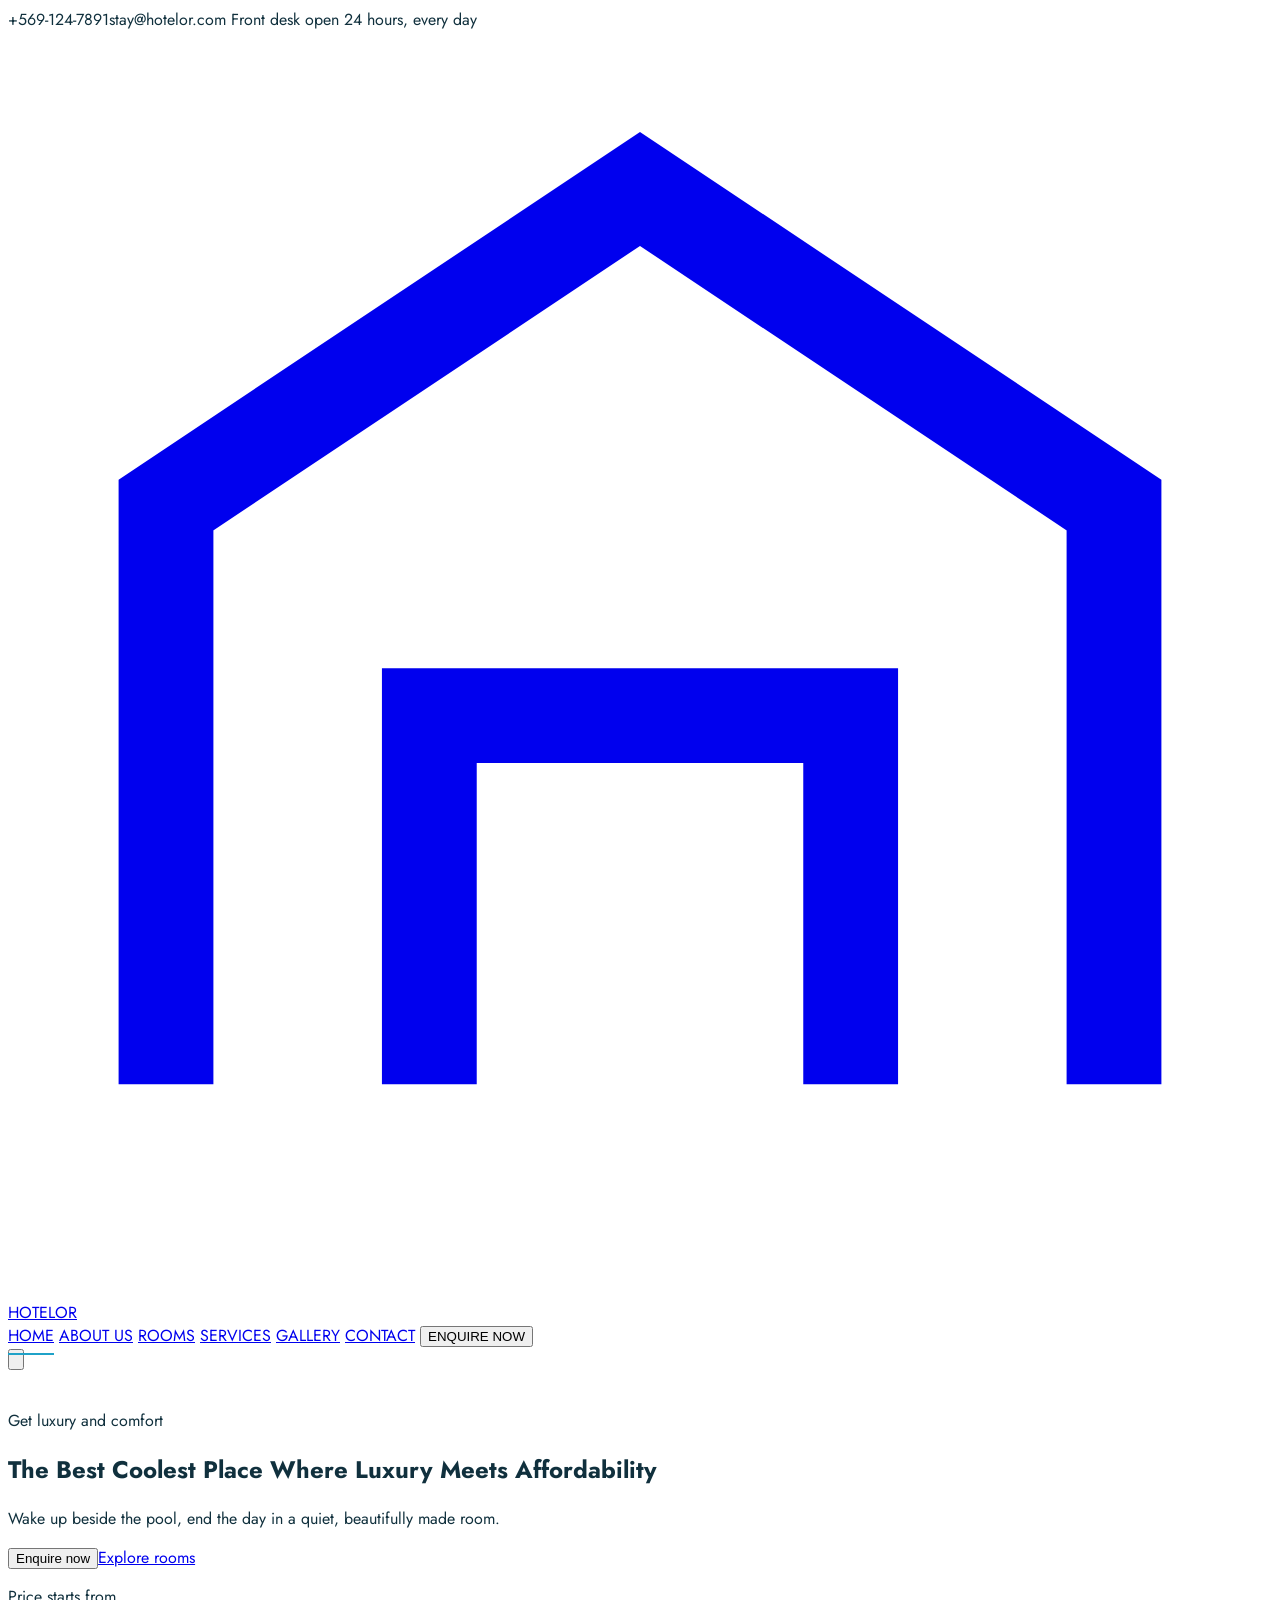
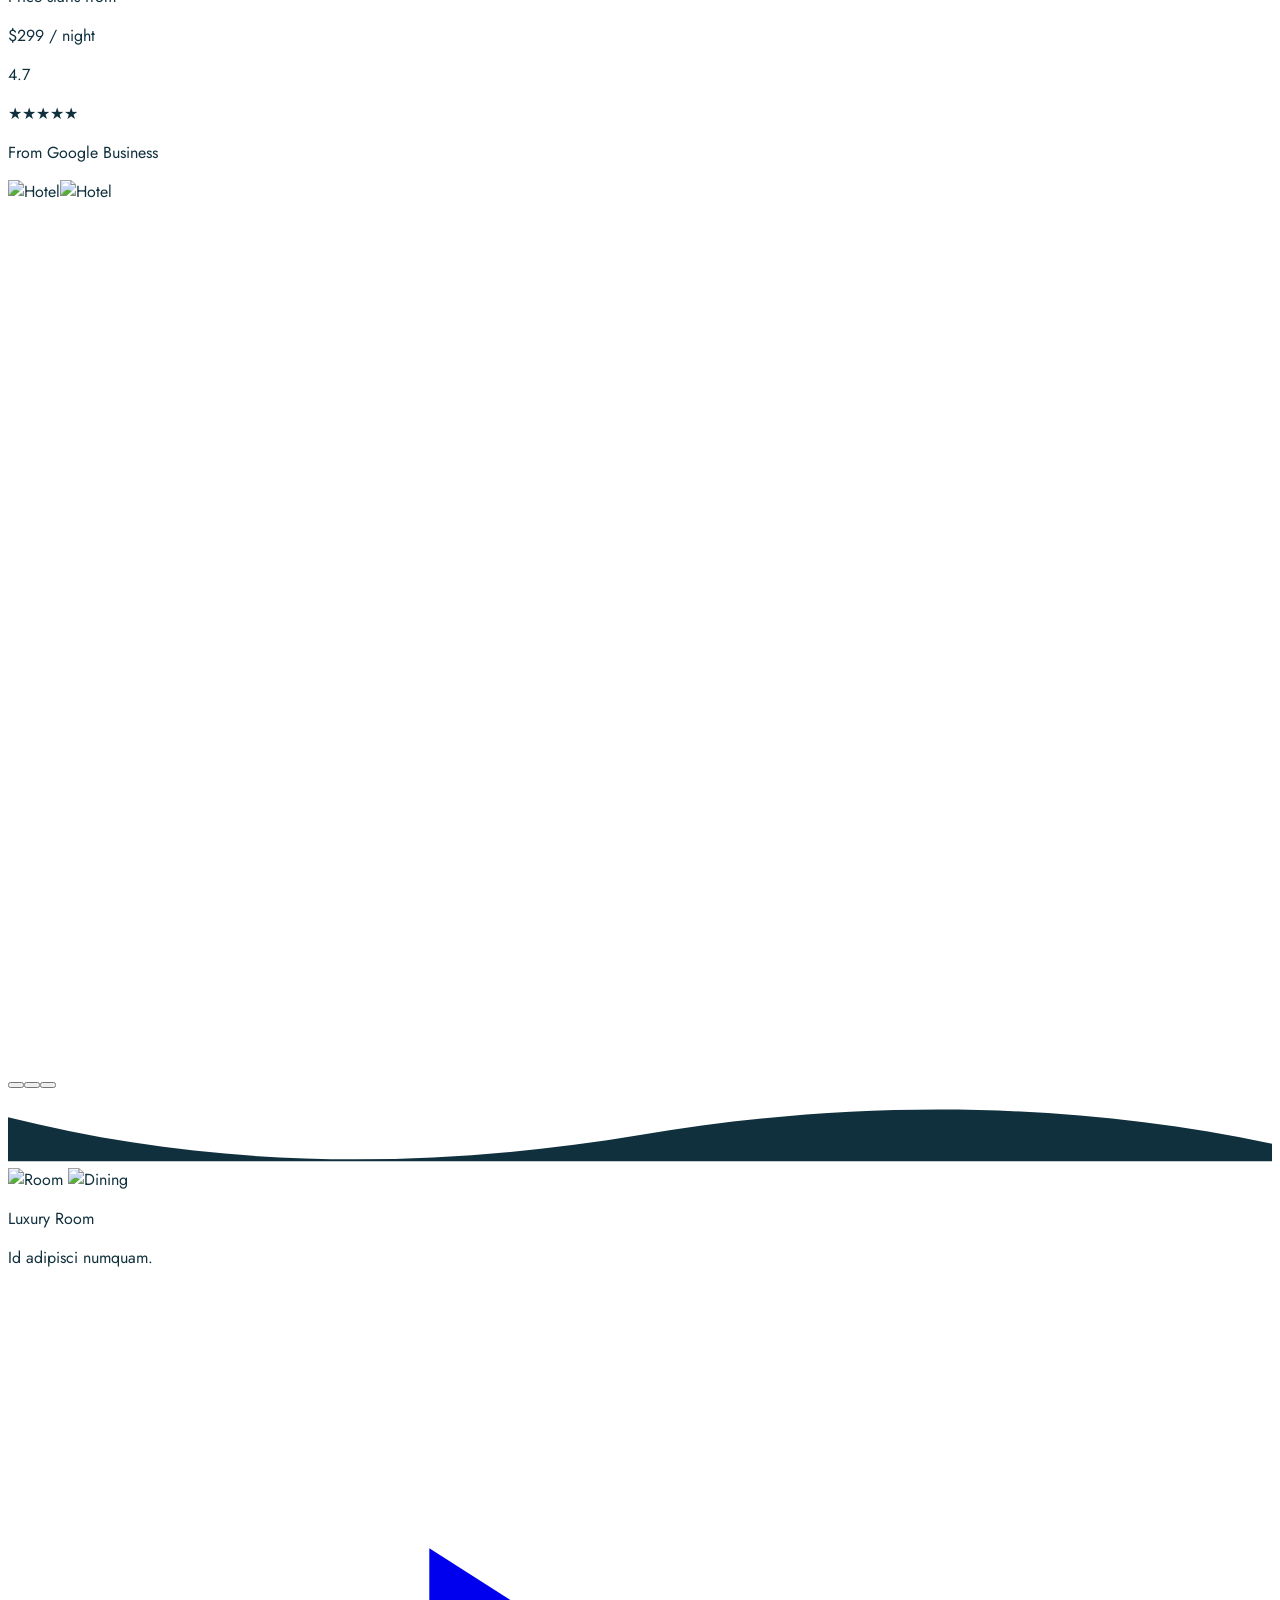
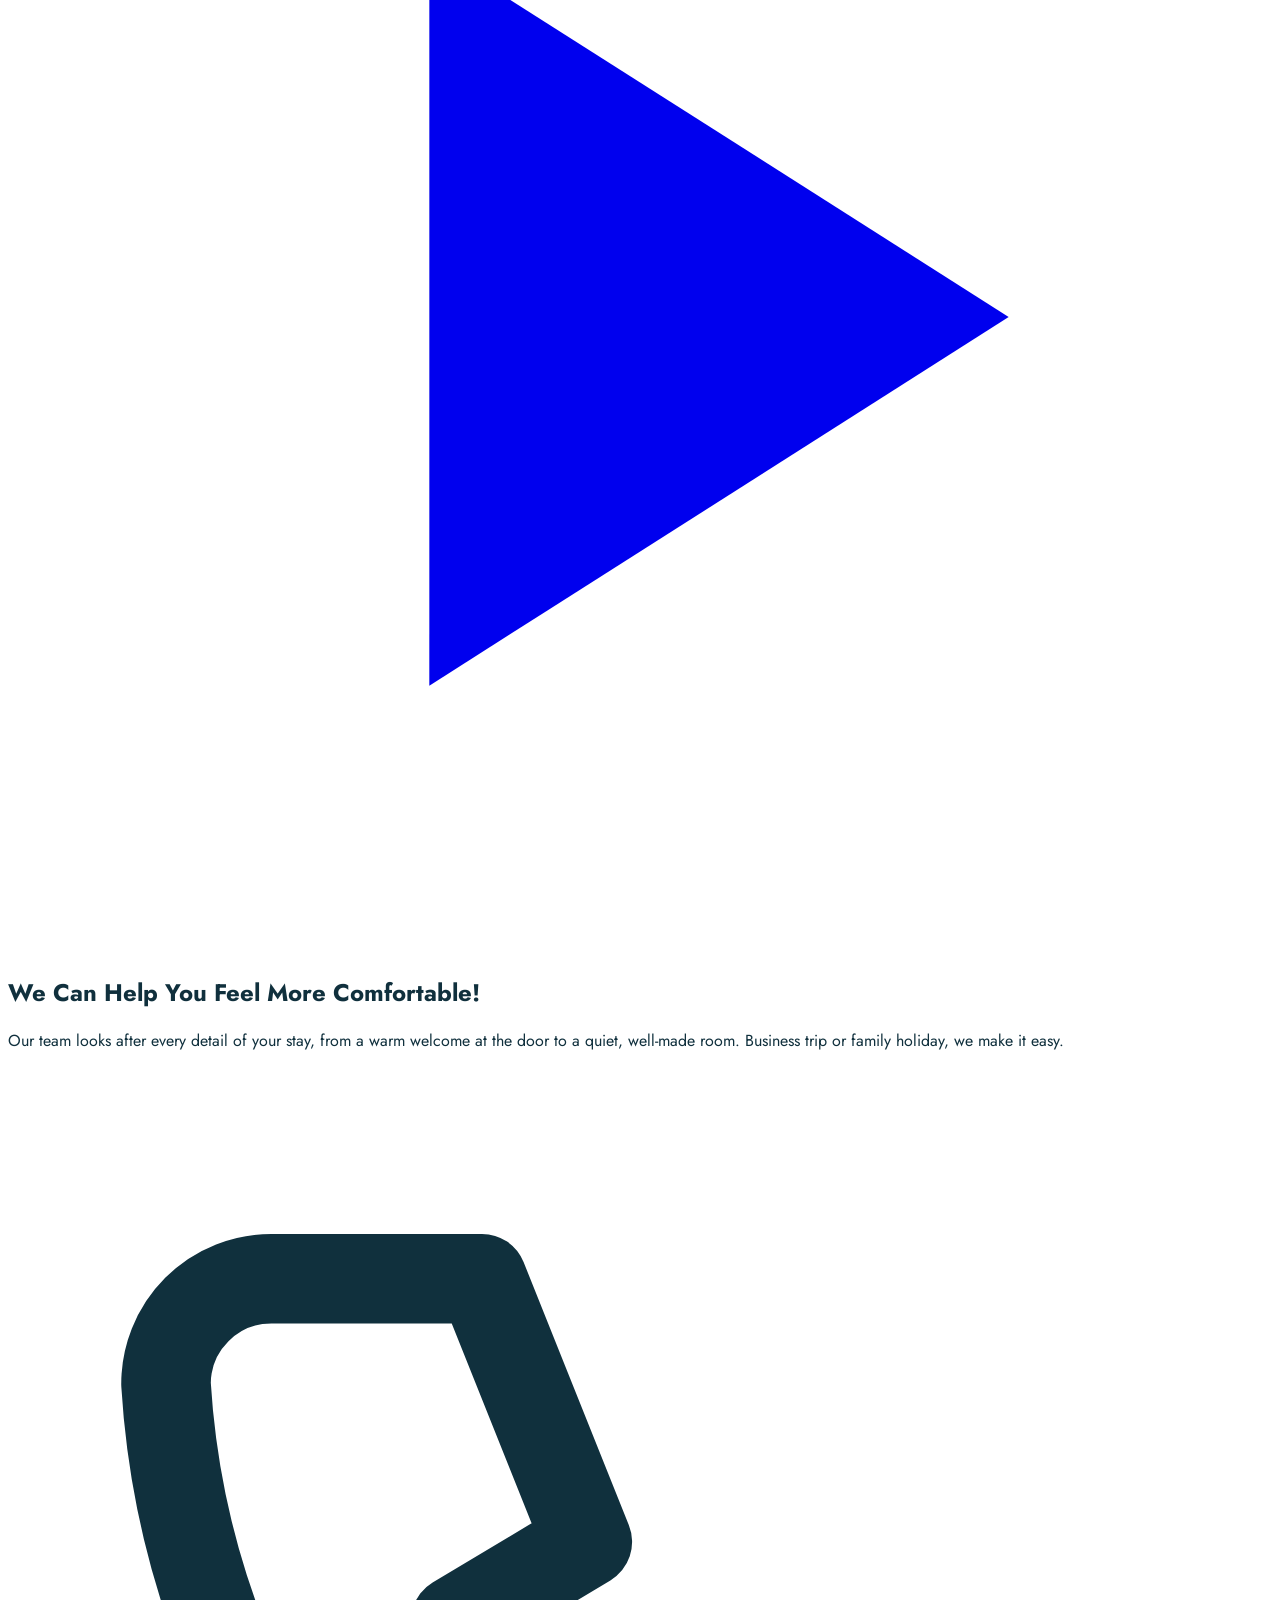
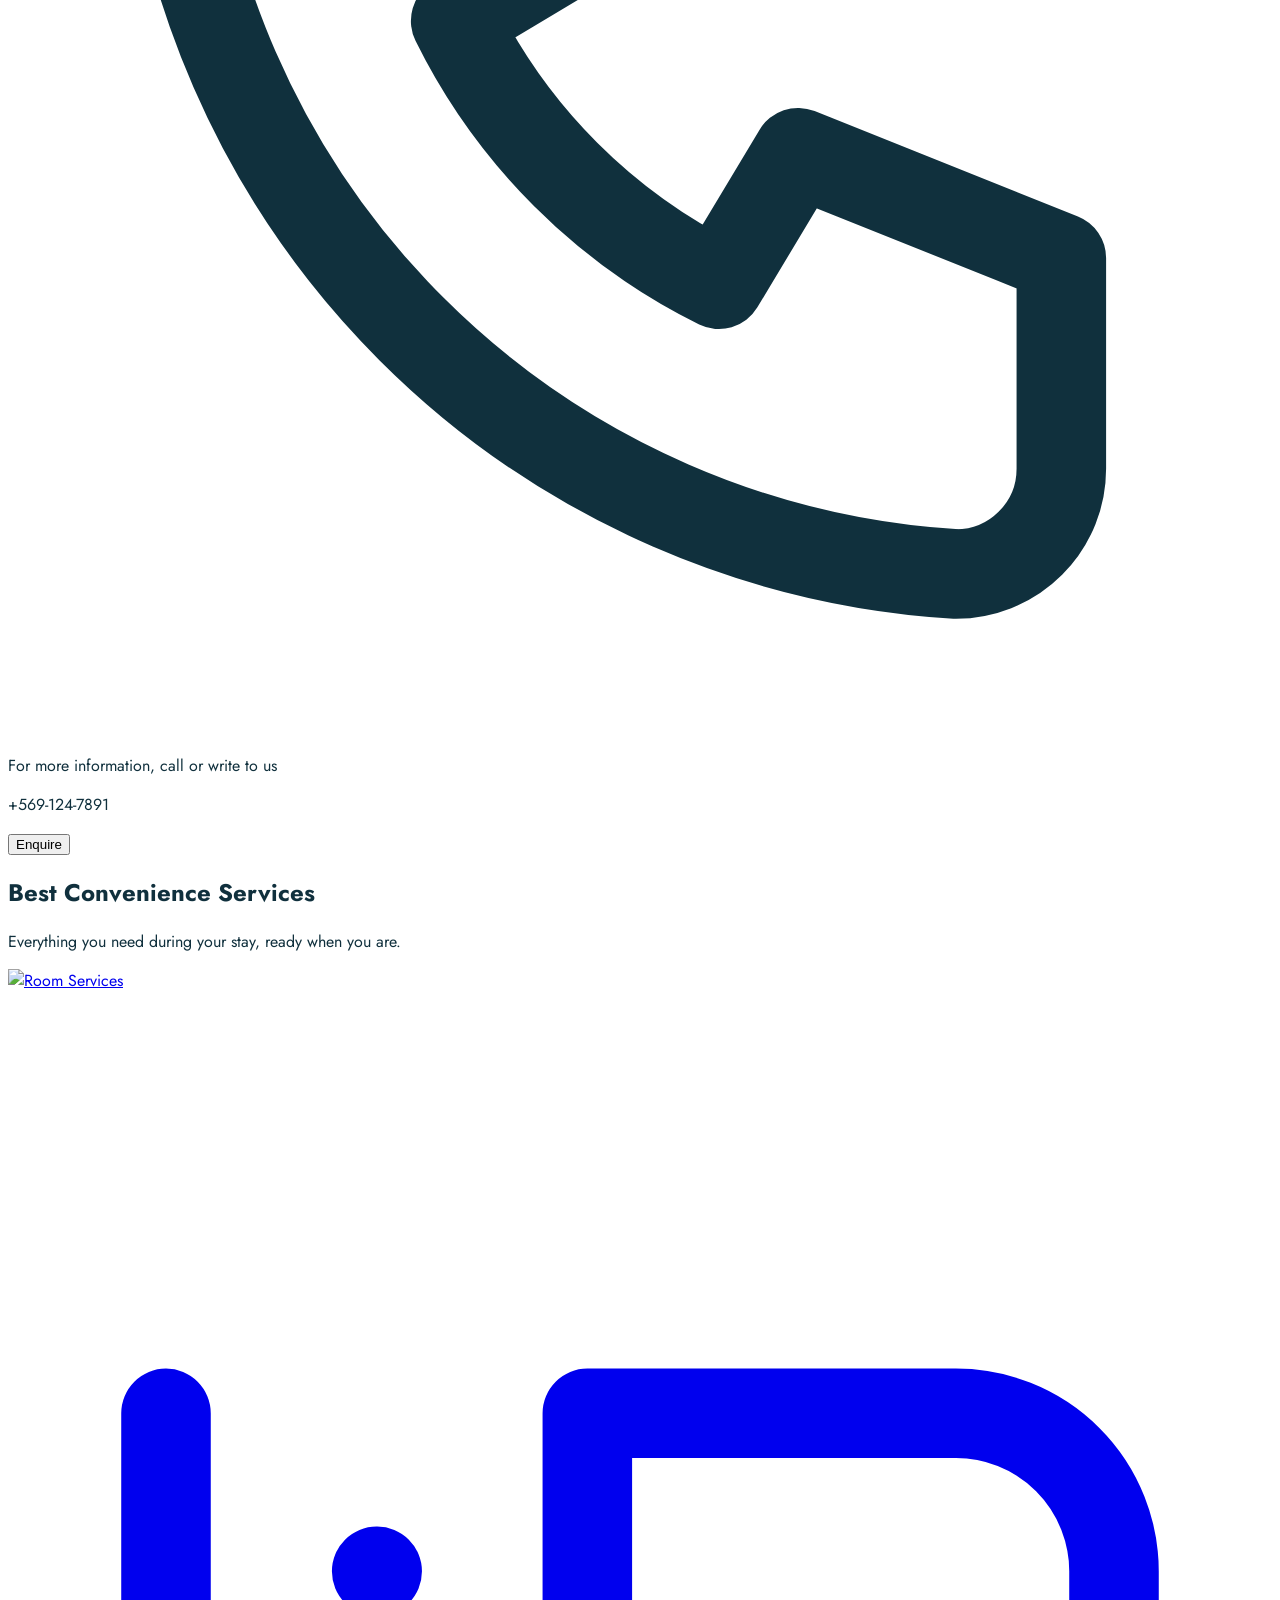
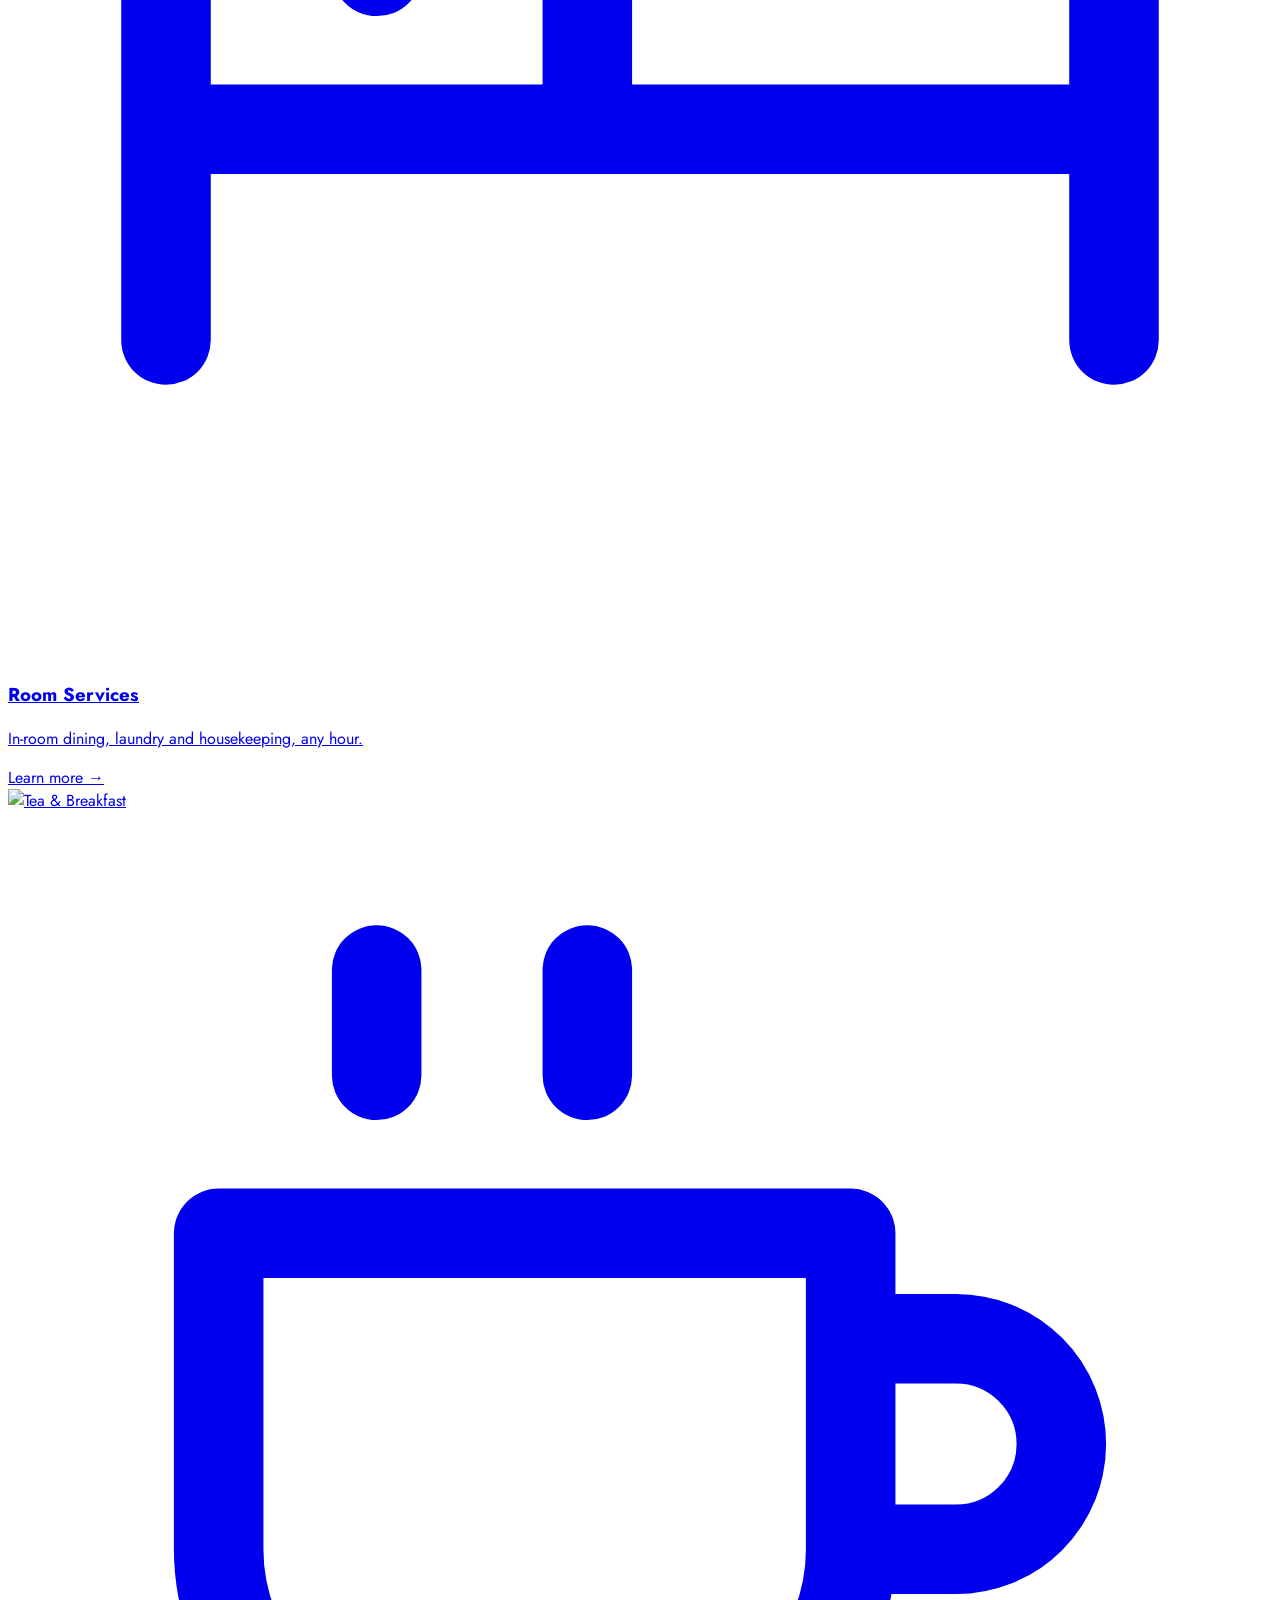
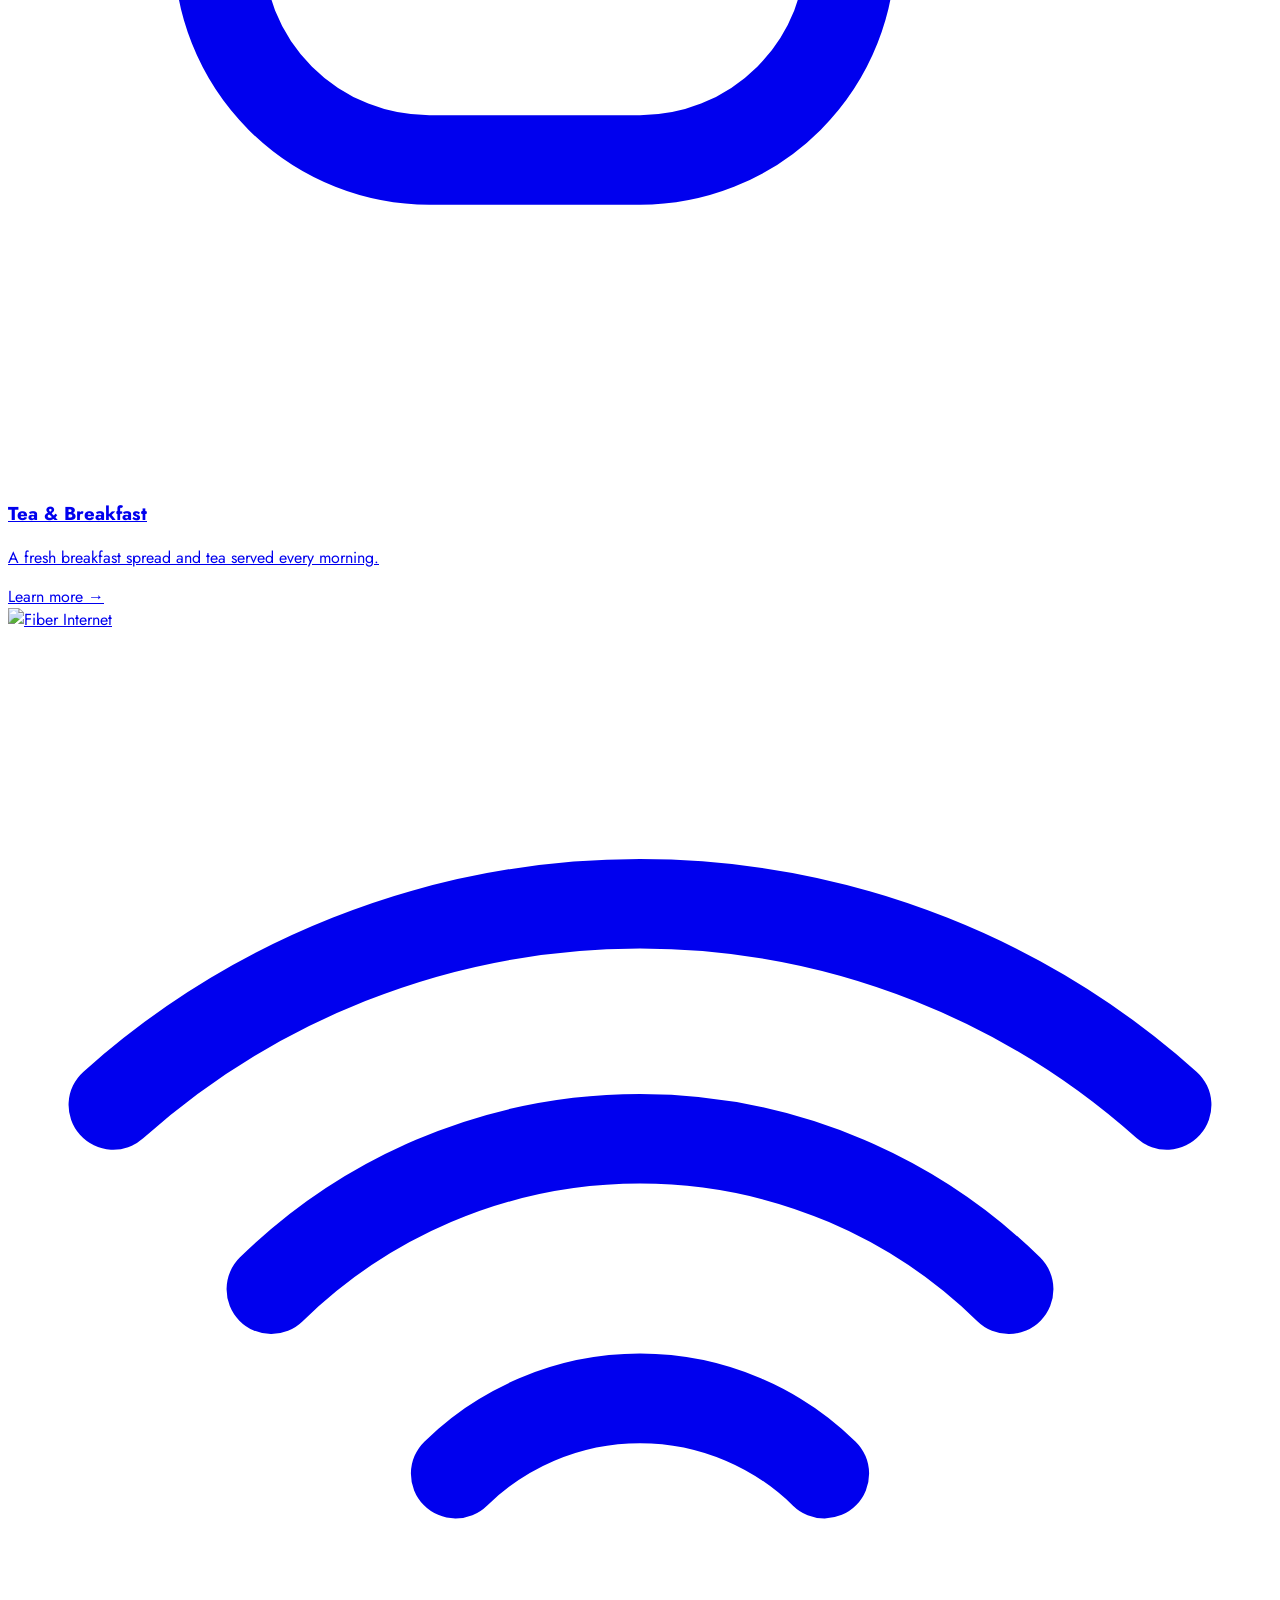
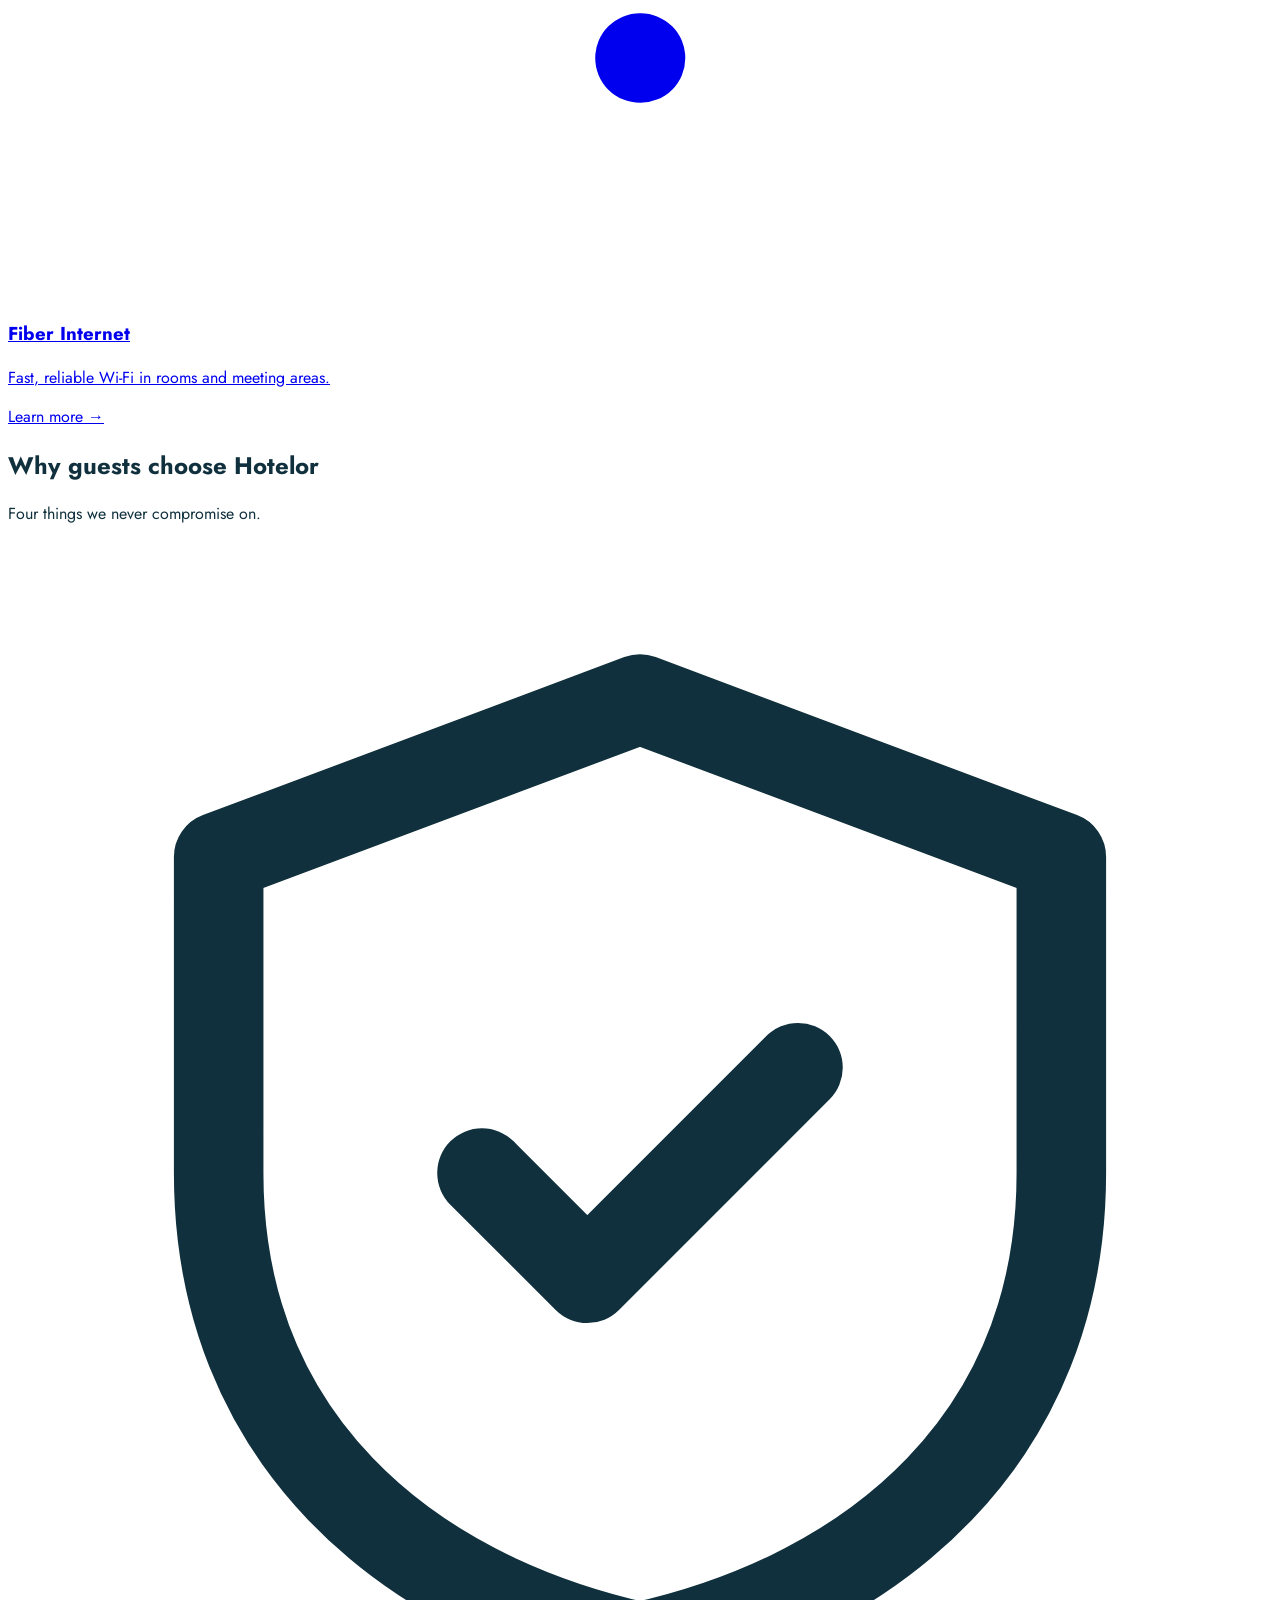
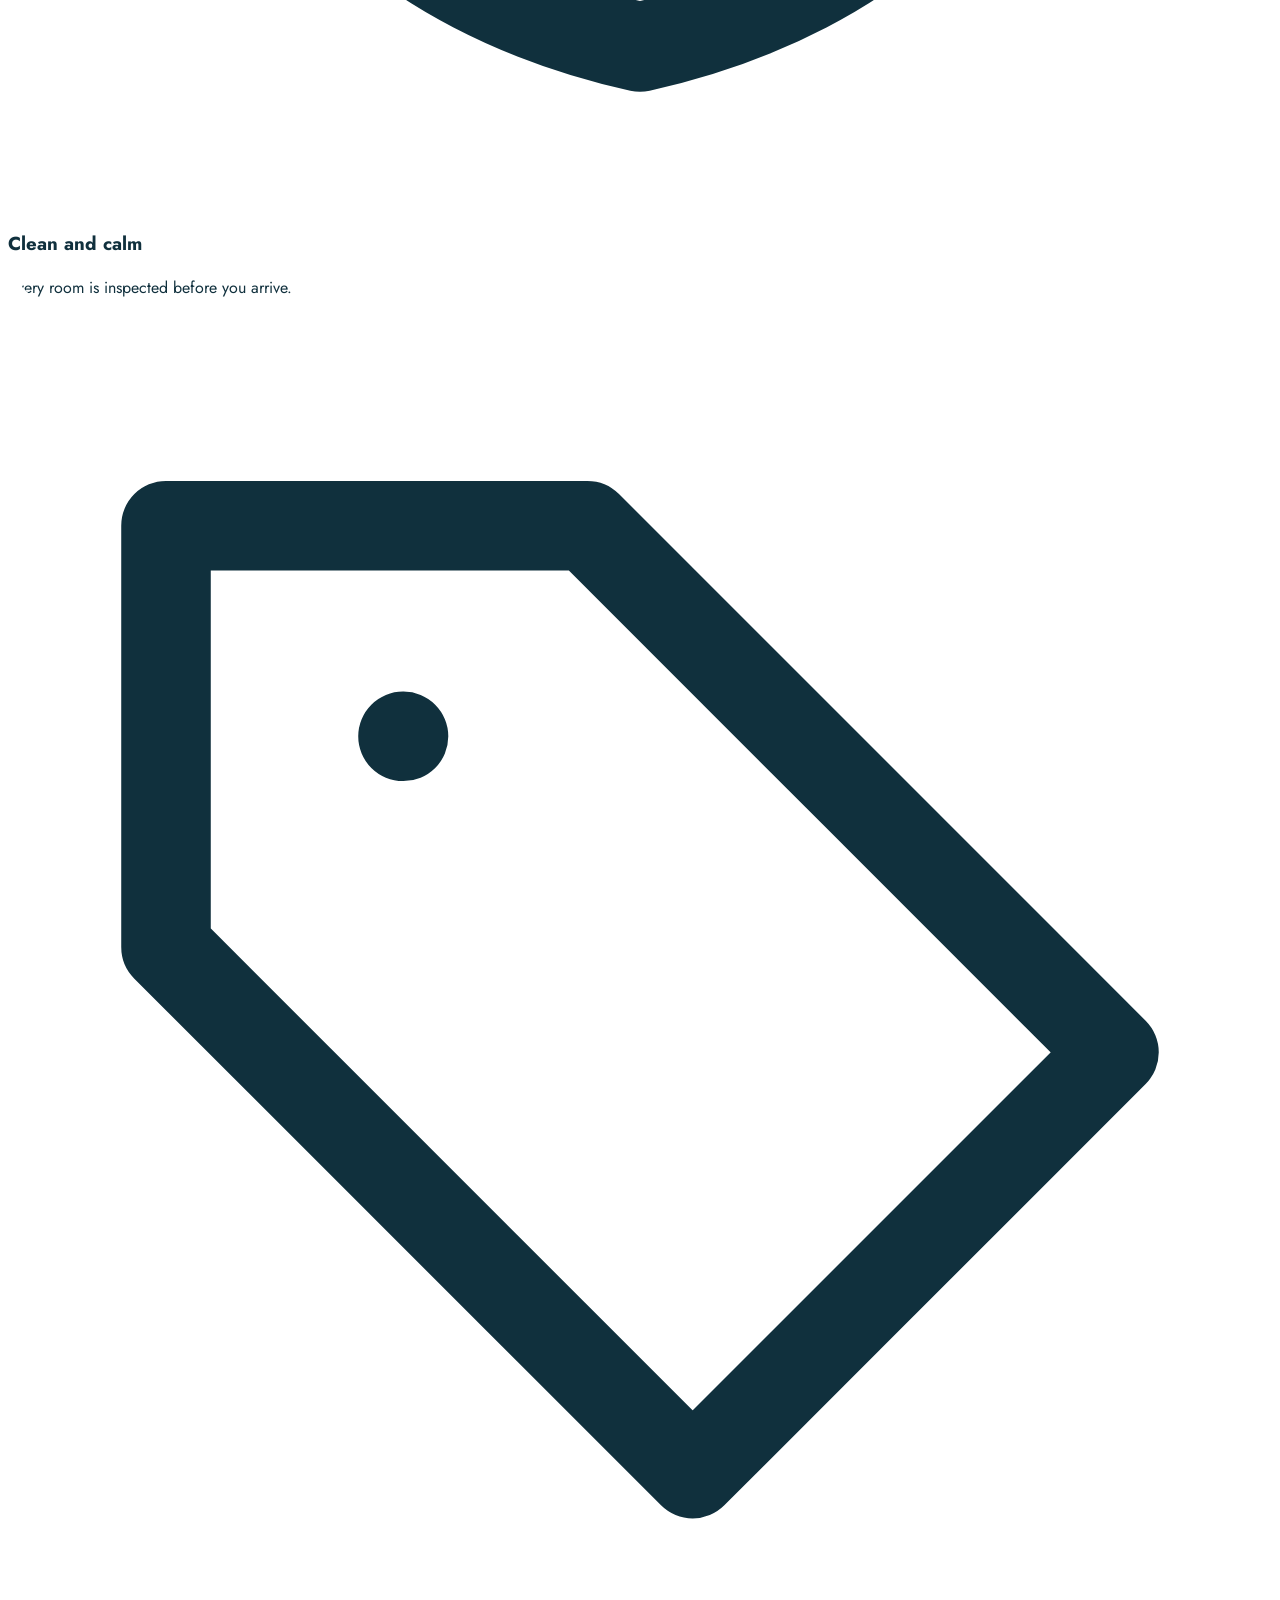
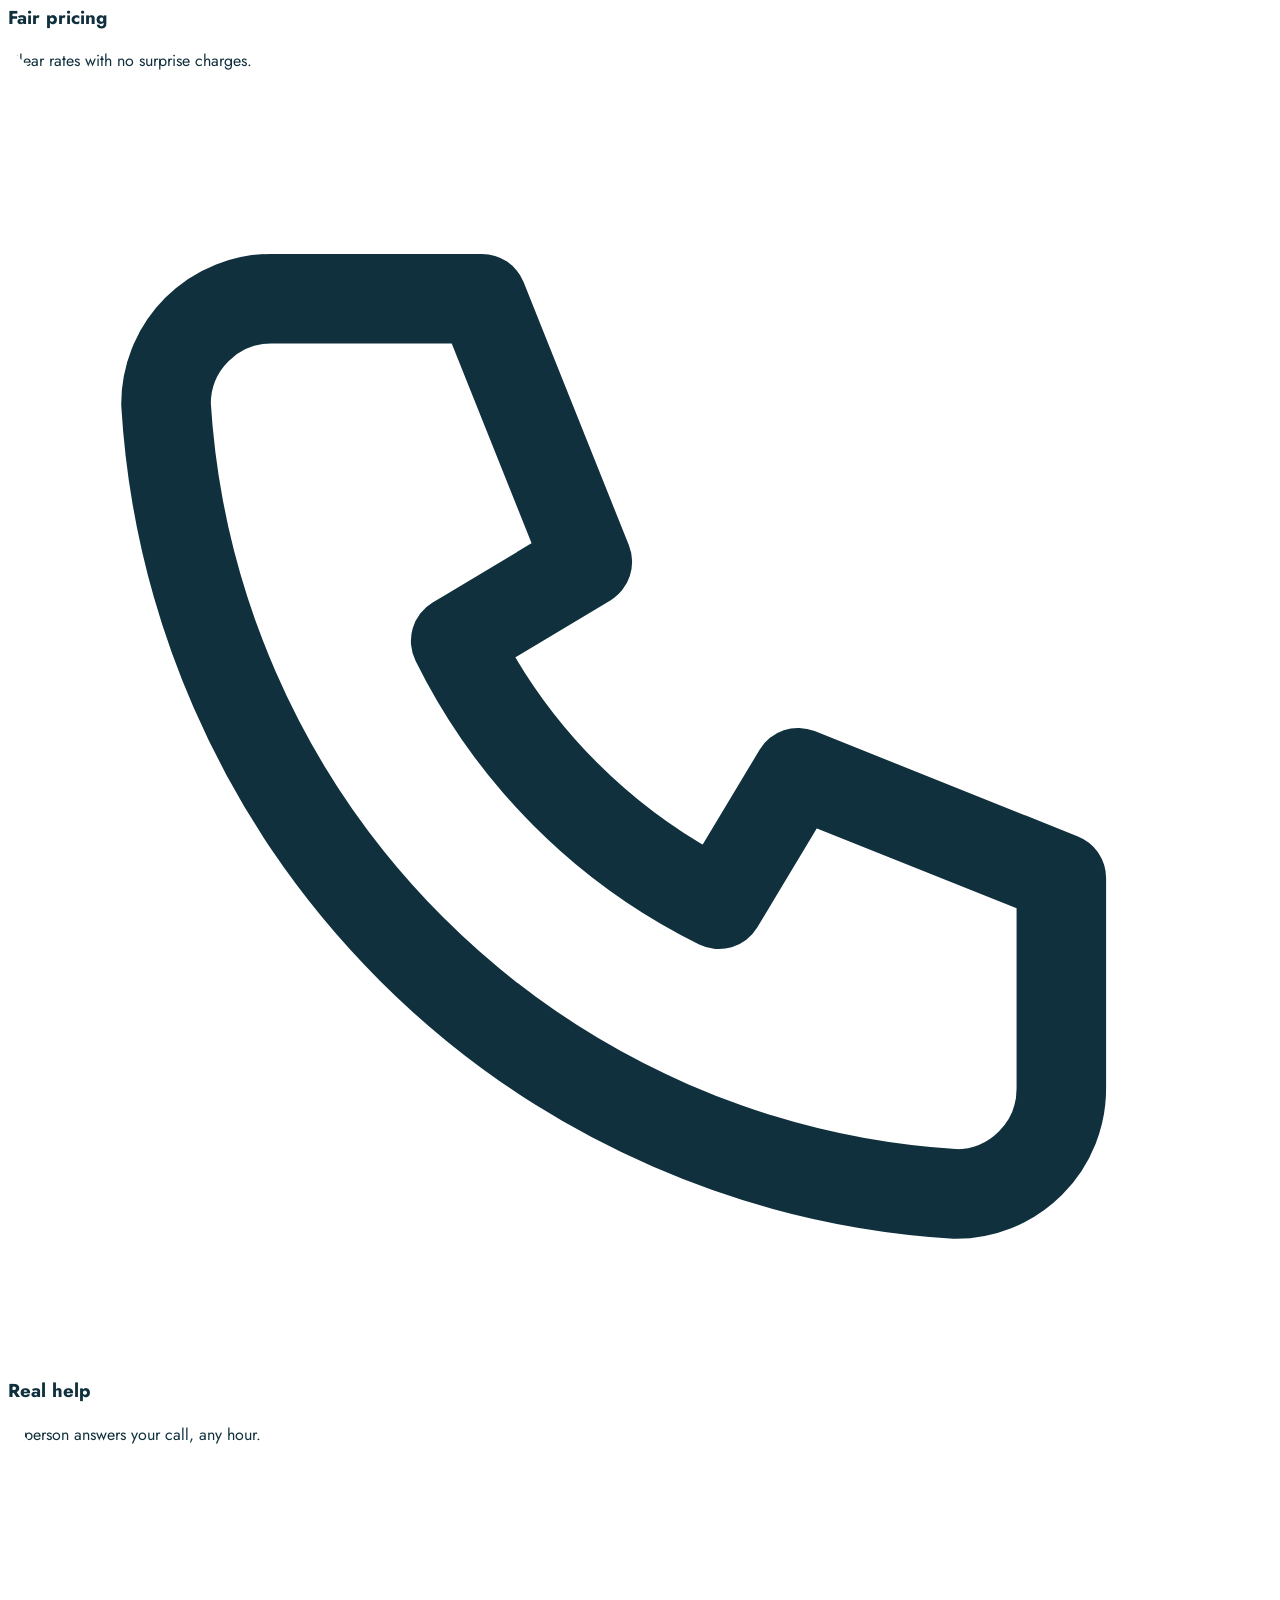
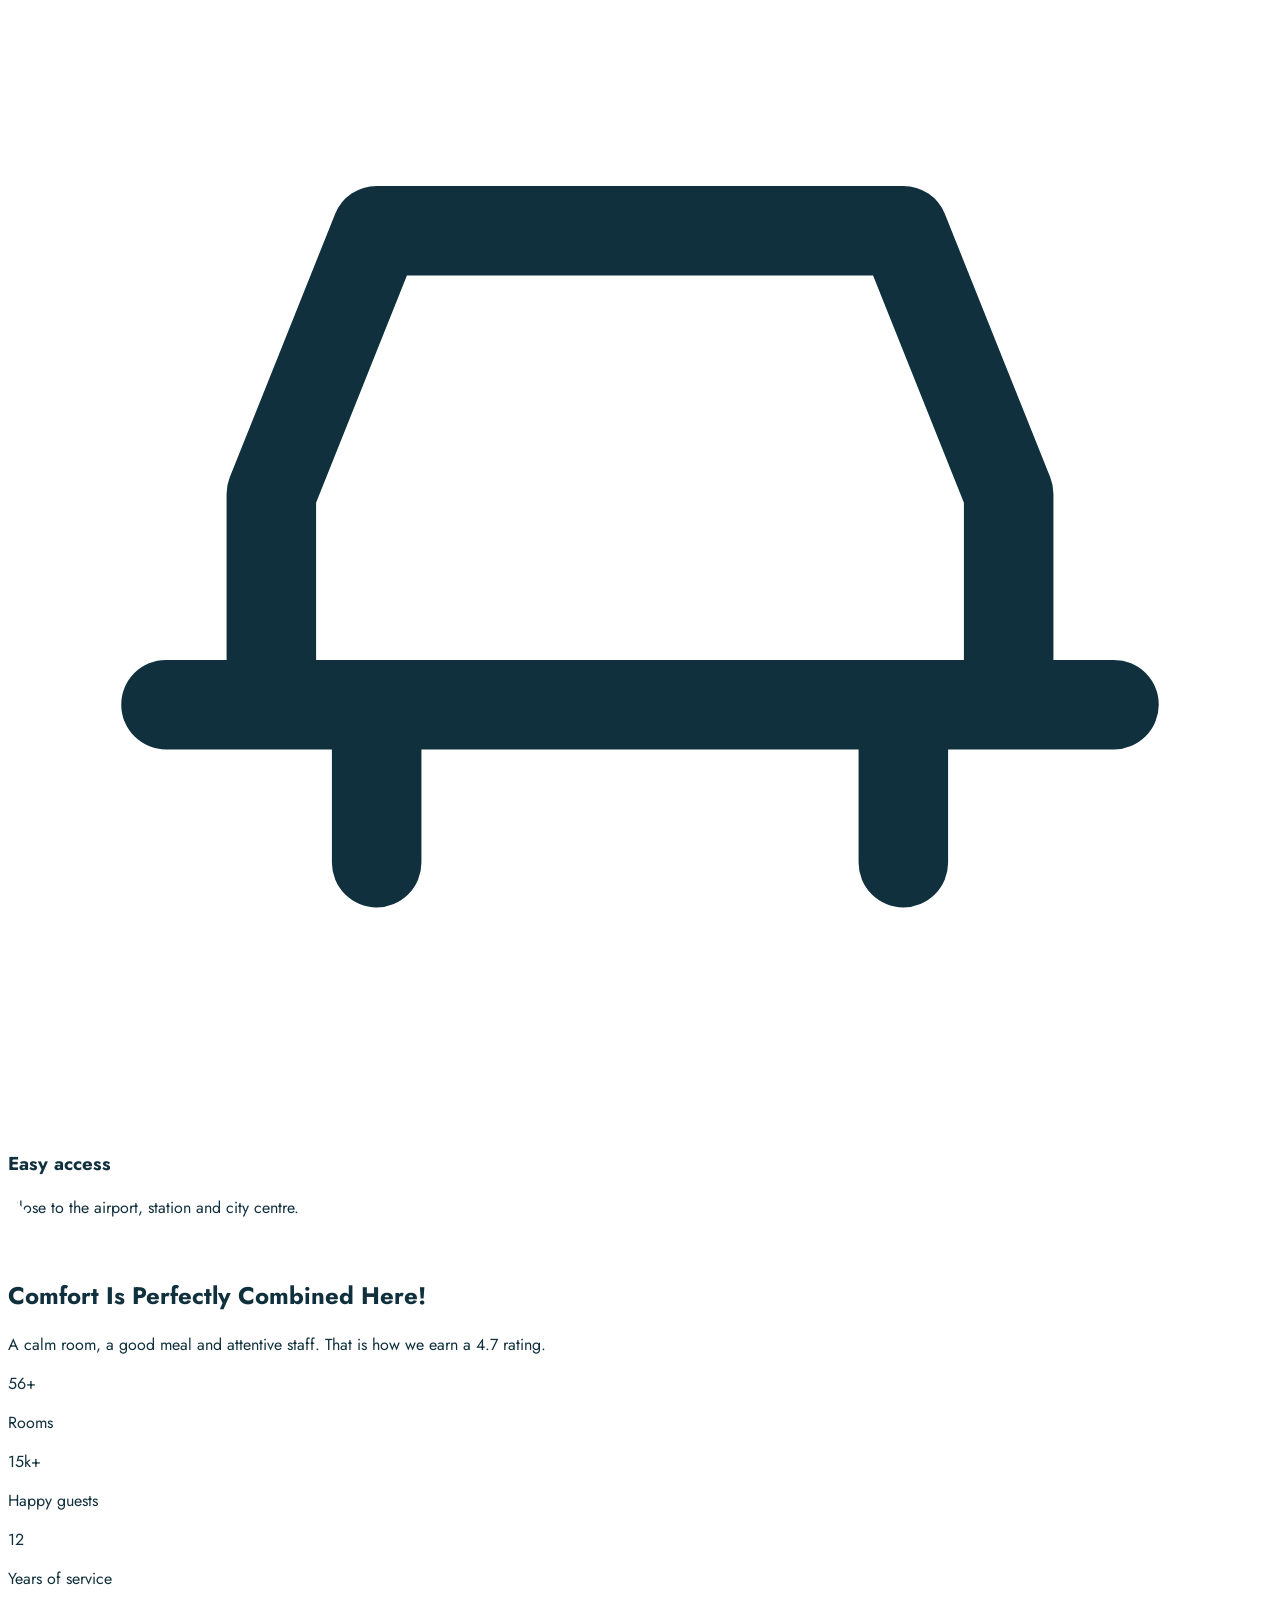
==== index.html @ b4fa2d6f "first commit" ====
<!DOCTYPE html>
<html lang="en"><head>
<meta charset="UTF-8"><meta name="viewport" content="width=device-width, initial-scale=1">
<title>Home | Hotelor</title>
<link rel="icon" type="image/svg+xml" href="favicon.svg"><link rel="icon" type="image/png" href="favicon.png"><link rel="shortcut icon" href="favicon.ico"><link rel="apple-touch-icon" href="apple-touch-icon.png"><meta name="theme-color" content="#1fa2c8">
<link rel="preconnect" href="https://fonts.googleapis.com"><link rel="preconnect" href="https://fonts.gstatic.com" crossorigin>
<link href="https://fonts.googleapis.com/css2?family=Cormorant+Garamond:wght@500;600;700&family=Jost:wght@300;400;500;600&display=swap" rel="stylesheet">
<script src="https://cdn.tailwindcss.com/3.4.17"></script>
<script src="js/tailwind-config.js?v=10"></script>
<link rel="stylesheet" href="css/style.css?v=10">
</head>
<body data-page="home" class="bg-white overflow-x-hidden">
<div id="site-header"></div>
<main>
<section class="relative min-h-[640px] md:h-[88vh] bg-ink overflow-hidden">
<div class="slide absolute inset-0 active">
<div class="absolute inset-0 overflow-hidden"><img src="https://images.unsplash.com/photo-1566073771259-6a8506099945?auto=format&fit=crop&w=1600&q=80" alt="" class="kb w-full h-full object-cover"></div>
<div class="absolute inset-0 bg-gradient-to-r from-ink/90 via-deep/70 to-deep/30"></div>
<div class="relative max-w-[1800px] mx-auto px-4 sm:px-8 lg:px-12 xl:px-16 h-full pt-32 pb-12 md:pb-14 grid lg:grid-cols-2 gap-10 items-center">
<div class="txt text-white"><p class="text-sm tracking-widest text-brand">Get luxury and comfort</p>
<h1 class="font-serif text-4xl sm:text-5xl xl:text-6xl font-bold leading-tight mt-3">The Best Coolest Place Where Luxury Meets Affordability</h1>
<p class="mt-4 text-white/85 max-w-md">Wake up beside the pool, end the day in a quiet, beautifully made room.</p>
<div class="mt-6 flex flex-wrap gap-3"><button data-enquiry="" class="bg-brand hover:bg-white hover:text-ink transition rounded-full px-8 py-3 text-sm font-semibold">Enquire now</button><a href="rooms.html" class="border border-white/70 hover:bg-white hover:text-ink transition rounded-full px-8 py-3 text-sm font-semibold">Explore rooms</a></div>
<div class="mt-8 inline-flex flex-wrap items-center gap-x-6 gap-y-3 bg-white text-ink rounded-[2rem] shadow-soft px-7 py-4">
<div><p class="text-[11px] text-ink/60">Price starts from</p><p class="font-serif text-3xl font-bold text-deep">$299<span class="text-xs font-sans font-normal"> / night</span></p></div>
<div class="flex items-center gap-3 sm:border-l sm:border-mist sm:pl-6"><span class="font-serif text-4xl text-brand">4.7</span><div class="text-xs"><p class="text-brand">&#9733;&#9733;&#9733;&#9733;&#9733;</p><p class="font-semibold">From Google Business</p></div></div></div></div>
<div class="hidden lg:flex justify-end"><div class="floaty relative w-full max-w-xl lg:ml-auto h-[46vh] min-h-[320px] max-h-[440px]"><img src="https://images.unsplash.com/photo-1564501049412-61c2a3083791?auto=format&fit=crop&w=900&q=80" alt="Hotel" class="absolute top-0 left-0 w-[68%] h-[76%] object-cover rounded-2xl border-2 border-white/60 shadow-soft"><img src="https://images.unsplash.com/photo-1571896349842-33c89424de2d?auto=format&fit=crop&w=700&q=80" alt="Hotel" class="absolute bottom-0 right-0 w-[56%] h-[56%] object-cover rounded-2xl border-4 border-white shadow-soft"></div></div>
</div></div><div class="slide absolute inset-0">
<div class="absolute inset-0 overflow-hidden"><img src="https://images.unsplash.com/photo-1520250497591-112f2f40a3f4?auto=format&fit=crop&w=1600&q=80" alt="" class="kb w-full h-full object-cover"></div>
<div class="absolute inset-0 bg-gradient-to-r from-ink/90 via-deep/70 to-deep/30"></div>
<div class="relative max-w-[1800px] mx-auto px-4 sm:px-8 lg:px-12 xl:px-16 h-full pt-32 pb-12 md:pb-14 grid lg:grid-cols-2 gap-10 items-center">
<div class="txt text-white"><p class="text-sm tracking-widest text-brand">Resort style living</p>
<h1 class="font-serif text-4xl sm:text-5xl xl:text-6xl font-bold leading-tight mt-3">Relax, Recharge and Feel at Home</h1>
<p class="mt-4 text-white/85 max-w-md">Spa, dining and fibre internet, all under one roof.</p>
<div class="mt-6 flex flex-wrap gap-3"><button data-enquiry="" class="bg-brand hover:bg-white hover:text-ink transition rounded-full px-8 py-3 text-sm font-semibold">Enquire now</button><a href="rooms.html" class="border border-white/70 hover:bg-white hover:text-ink transition rounded-full px-8 py-3 text-sm font-semibold">Explore rooms</a></div>
<div class="mt-8 inline-flex flex-wrap items-center gap-x-6 gap-y-3 bg-white text-ink rounded-[2rem] shadow-soft px-7 py-4">
<div><p class="text-[11px] text-ink/60">Price starts from</p><p class="font-serif text-3xl font-bold text-deep">$299<span class="text-xs font-sans font-normal"> / night</span></p></div>
<div class="flex items-center gap-3 sm:border-l sm:border-mist sm:pl-6"><span class="font-serif text-4xl text-brand">4.7</span><div class="text-xs"><p class="text-brand">&#9733;&#9733;&#9733;&#9733;&#9733;</p><p class="font-semibold">From Google Business</p></div></div></div></div>
<div class="hidden lg:flex justify-end"><div class="floaty relative w-full max-w-xl lg:ml-auto h-[46vh] min-h-[320px] max-h-[440px]"><img src="https://images.unsplash.com/photo-1544161515-4ab6ce6db874?auto=format&fit=crop&w=900&q=80" alt="Hotel" class="absolute top-0 left-0 w-[68%] h-[76%] object-cover rounded-2xl border-2 border-white/60 shadow-soft"><img src="https://images.unsplash.com/photo-1578683010236-d716f9a3f461?auto=format&fit=crop&w=700&q=80" alt="Hotel" class="absolute bottom-0 right-0 w-[56%] h-[56%] object-cover rounded-2xl border-4 border-white shadow-soft"></div></div>
</div></div><div class="slide absolute inset-0">
<div class="absolute inset-0 overflow-hidden"><img src="https://images.unsplash.com/photo-1542314831-068cd1dbfeeb?auto=format&fit=crop&w=1600&q=80" alt="" class="kb w-full h-full object-cover"></div>
<div class="absolute inset-0 bg-gradient-to-r from-ink/90 via-deep/70 to-deep/30"></div>
<div class="relative max-w-[1800px] mx-auto px-4 sm:px-8 lg:px-12 xl:px-16 h-full pt-32 pb-12 md:pb-14 grid lg:grid-cols-2 gap-10 items-center">
<div class="txt text-white"><p class="text-sm tracking-widest text-brand">Made for business and family</p>
<h1 class="font-serif text-4xl sm:text-5xl xl:text-6xl font-bold leading-tight mt-3">Stay Better. Every Single Time.</h1>
<p class="mt-4 text-white/85 max-w-md">Rooms and suites for corporate teams, couples and families.</p>
<div class="mt-6 flex flex-wrap gap-3"><button data-enquiry="" class="bg-brand hover:bg-white hover:text-ink transition rounded-full px-8 py-3 text-sm font-semibold">Enquire now</button><a href="rooms.html" class="border border-white/70 hover:bg-white hover:text-ink transition rounded-full px-8 py-3 text-sm font-semibold">Explore rooms</a></div>
<div class="mt-8 inline-flex flex-wrap items-center gap-x-6 gap-y-3 bg-white text-ink rounded-[2rem] shadow-soft px-7 py-4">
<div><p class="text-[11px] text-ink/60">Price starts from</p><p class="font-serif text-3xl font-bold text-deep">$299<span class="text-xs font-sans font-normal"> / night</span></p></div>
<div class="flex items-center gap-3 sm:border-l sm:border-mist sm:pl-6"><span class="font-serif text-4xl text-brand">4.7</span><div class="text-xs"><p class="text-brand">&#9733;&#9733;&#9733;&#9733;&#9733;</p><p class="font-semibold">From Google Business</p></div></div></div></div>
<div class="hidden lg:flex justify-end"><div class="floaty relative w-full max-w-xl lg:ml-auto h-[46vh] min-h-[320px] max-h-[440px]"><img src="https://images.unsplash.com/photo-1590490360182-c33d57733427?auto=format&fit=crop&w=900&q=80" alt="Hotel" class="absolute top-0 left-0 w-[68%] h-[76%] object-cover rounded-2xl border-2 border-white/60 shadow-soft"><img src="https://images.unsplash.com/photo-1414235077428-338989a2e8c0?auto=format&fit=crop&w=700&q=80" alt="Hotel" class="absolute bottom-0 right-0 w-[56%] h-[56%] object-cover rounded-2xl border-4 border-white shadow-soft"></div></div>
</div></div>
<div class="absolute z-10 bottom-10 left-1/2 -translate-x-1/2 flex gap-2"><button data-dot aria-label="Slide 1" class="h-3 w-10 rounded-full bg-brand transition-all"></button><button data-dot aria-label="Slide 2" class="h-3 w-3 rounded-full bg-white/50 transition-all"></button><button data-dot aria-label="Slide 3" class="h-3 w-3 rounded-full bg-white/50 transition-all"></button></div>
<svg class="absolute bottom-0 w-full h-20 text-mist z-10 pointer-events-none" viewBox="0 0 1440 80" preserveAspectRatio="none"><path fill="currentColor" d="M0 30c240 60 480 60 720 20s480-40 720 10v20H0z"/></svg>
</section>

<section class="bg-mist py-12 md:py-14"><div class="max-w-[1800px] mx-auto px-4 sm:px-8 lg:px-12 xl:px-16 grid lg:grid-cols-2 gap-8 items-center">
<div class="relative w-full max-w-lg mx-auto aspect-square reveal">
<img src="https://images.unsplash.com/photo-1618773928121-c32242e63f39?auto=format&fit=crop&w=800&q=80" alt="Room" class="absolute left-0 top-0 w-[65%] aspect-square object-cover rounded-2xl shadow-soft">
<img src="https://images.unsplash.com/photo-1414235077428-338989a2e8c0?auto=format&fit=crop&w=600&q=80" alt="Dining" class="absolute right-0 bottom-0 w-[48%] aspect-square object-cover rounded-2xl shadow-soft border-8 border-mist">
<div class="absolute right-2 top-8 bg-brand text-white rounded-full px-6 py-3 shadow-soft floaty"><p class="font-serif text-lg font-semibold">Luxury Room</p><p class="text-xs">Id adipisci numquam.</p></div>
<a href="gallery.html" aria-label="Gallery" class="absolute left-2 bottom-0 w-20 h-20 rounded-full bg-deep text-white flex items-center justify-center pulse-ring hover:bg-brand transition"><svg class="w-8 h-8" fill="currentColor" viewBox="0 0 24 24"><path d="M8 5v14l11-7z"/></svg></a></div>
<div class="reveal"><h2 class="font-serif text-4xl md:text-5xl font-bold text-deep">We Can Help You Feel More Comfortable!</h2>
<p class="mt-5 text-ink/75 leading-relaxed">Our team looks after every detail of your stay, from a warm welcome at the door to a quiet, well-made room. Business trip or family holiday, we make it easy.</p>
<div class="mt-7 group shape-b bg-white shadow-soft p-6 flex flex-col sm:flex-row sm:items-center gap-5">
<span class="w-14 h-14 rounded-full bg-brand text-white flex items-center justify-center shrink-0 group-hover:rotate-[360deg] transition duration-700"><svg class="w-7 h-7" fill="none" stroke="currentColor" stroke-width="1.7" stroke-linecap="round" stroke-linejoin="round" viewBox="0 0 24 24"><path d="M5 4h4l2 5-2.5 1.5a11 11 0 005 5L15 13l5 2v4a2 2 0 01-2 2A16 16 0 013 6a2 2 0 012-2z"/></svg></span>
<div><p class="font-serif text-lg text-deep">For more information, call or write to us</p><p class="font-serif text-2xl font-bold mt-1">+569-124-7891</p></div>
<button data-enquiry="" class="sm:ml-auto bg-brand hover:bg-deep transition text-white rounded-full px-6 py-2.5 text-sm font-semibold">Enquire</button></div></div></div></section>

<section class="py-12 md:py-14"><div class="max-w-[1800px] mx-auto px-4 sm:px-8 lg:px-12 xl:px-16"><div class="text-center max-w-2xl mx-auto mb-8 reveal"><span class="inline-block w-12 h-1 rounded-full bg-brand mb-4"></span><h2 class="font-serif text-4xl md:text-5xl font-bold text-deep">Best Convenience Services</h2><p class="mt-3 text-ink/70">Everything you need during your stay, ready when you are.</p></div>
<div class="grid md:grid-cols-3 gap-6 stagger"><div class="reveal"><a href="services.html" class="group shape-a block bg-white shadow-soft overflow-hidden h-full">
<div class="overflow-hidden h-56 relative"><img src="https://images.unsplash.com/photo-1590490360182-c33d57733427?auto=format&fit=crop&w=800&q=80" alt="Room Services" class="w-full h-full object-cover transition duration-700 group-hover:scale-110"><div class="absolute inset-0 bg-gradient-to-t from-ink/70 to-transparent"></div>
<span class="absolute bottom-4 left-6 w-14 h-14 rounded-full bg-brand text-white flex items-center justify-center shadow-soft transition duration-700 group-hover:bg-white group-hover:text-brand group-hover:rotate-[360deg]"><svg class="w-7 h-7" fill="none" stroke="currentColor" stroke-width="1.7" stroke-linecap="round" stroke-linejoin="round" viewBox="0 0 24 24"><path d="M3 18V8M3 14h18v4M21 14v-3a3 3 0 00-3-3h-7v6M7 11h.01"/></svg></span></div>
<div class="p-6"><h3 class="font-serif text-2xl font-bold text-deep">Room Services</h3><p class="text-sm text-ink/70 mt-2 leading-relaxed">In-room dining, laundry and housekeeping, any hour.</p><span class="mt-4 inline-flex items-center gap-2 text-brand font-semibold text-sm transition-all group-hover:gap-4">Learn more &rarr;</span></div></a></div><div class="reveal"><a href="services.html" class="group shape-a block bg-white shadow-soft overflow-hidden h-full">
<div class="overflow-hidden h-56 relative"><img src="https://images.unsplash.com/photo-1414235077428-338989a2e8c0?auto=format&fit=crop&w=800&q=80" alt="Tea & Breakfast" class="w-full h-full object-cover transition duration-700 group-hover:scale-110"><div class="absolute inset-0 bg-gradient-to-t from-ink/70 to-transparent"></div>
<span class="absolute bottom-4 left-6 w-14 h-14 rounded-full bg-brand text-white flex items-center justify-center shadow-soft transition duration-700 group-hover:bg-white group-hover:text-brand group-hover:rotate-[360deg]"><svg class="w-7 h-7" fill="none" stroke="currentColor" stroke-width="1.7" stroke-linecap="round" stroke-linejoin="round" viewBox="0 0 24 24"><path d="M4 8h12v6a4 4 0 01-4 4H8a4 4 0 01-4-4V8zM16 10h2a2 2 0 010 4h-2M7 3v2M11 3v2"/></svg></span></div>
<div class="p-6"><h3 class="font-serif text-2xl font-bold text-deep">Tea & Breakfast</h3><p class="text-sm text-ink/70 mt-2 leading-relaxed">A fresh breakfast spread and tea served every morning.</p><span class="mt-4 inline-flex items-center gap-2 text-brand font-semibold text-sm transition-all group-hover:gap-4">Learn more &rarr;</span></div></a></div><div class="reveal"><a href="services.html" class="group shape-a block bg-white shadow-soft overflow-hidden h-full">
<div class="overflow-hidden h-56 relative"><img src="https://images.unsplash.com/photo-1455587734955-081b22074882?auto=format&fit=crop&w=800&q=80" alt="Fiber Internet" class="w-full h-full object-cover transition duration-700 group-hover:scale-110"><div class="absolute inset-0 bg-gradient-to-t from-ink/70 to-transparent"></div>
<span class="absolute bottom-4 left-6 w-14 h-14 rounded-full bg-brand text-white flex items-center justify-center shadow-soft transition duration-700 group-hover:bg-white group-hover:text-brand group-hover:rotate-[360deg]"><svg class="w-7 h-7" fill="none" stroke="currentColor" stroke-width="1.7" stroke-linecap="round" stroke-linejoin="round" viewBox="0 0 24 24"><path d="M2 9a15 15 0 0120 0M5 12.5a10 10 0 0114 0M8.5 16a5 5 0 017 0M12 19.5h.01"/></svg></span></div>
<div class="p-6"><h3 class="font-serif text-2xl font-bold text-deep">Fiber Internet</h3><p class="text-sm text-ink/70 mt-2 leading-relaxed">Fast, reliable Wi-Fi in rooms and meeting areas.</p><span class="mt-4 inline-flex items-center gap-2 text-brand font-semibold text-sm transition-all group-hover:gap-4">Learn more &rarr;</span></div></a></div></div></div></section>

<section class="pb-12 md:pb-14"><div class="max-w-[1800px] mx-auto px-4 sm:px-8 lg:px-12 xl:px-16"><div class="text-center max-w-2xl mx-auto mb-8 reveal"><span class="inline-block w-12 h-1 rounded-full bg-brand mb-4"></span><h2 class="font-serif text-4xl md:text-5xl font-bold text-deep">Why guests choose Hotelor</h2><p class="mt-3 text-ink/70">Four things we never compromise on.</p></div>
<div class="grid sm:grid-cols-2 lg:grid-cols-4 gap-6 stagger"><div class="reveal"><div class="group shape-c bg-mist hover:bg-brand hover:text-white p-8 h-full">
<span class="w-14 h-14 rounded-full bg-white text-brand flex items-center justify-center mb-5 shadow-soft transition duration-500 group-hover:rotate-[360deg]"><svg class="w-7 h-7" fill="none" stroke="currentColor" stroke-width="1.7" stroke-linecap="round" stroke-linejoin="round" viewBox="0 0 24 24"><path d="M12 3l8 3v6c0 5-3.5 8-8 9-4.5-1-8-4-8-9V6l8-3zM9 12l2 2 4-4"/></svg></span>
<h3 class="font-serif text-2xl font-bold text-deep group-hover:text-white transition">Clean and calm</h3><p class="text-sm mt-2 leading-relaxed text-ink/70 group-hover:text-white/90 transition">Every room is inspected before you arrive.</p></div></div><div class="reveal"><div class="group shape-c bg-mist hover:bg-brand hover:text-white p-8 h-full">
<span class="w-14 h-14 rounded-full bg-white text-brand flex items-center justify-center mb-5 shadow-soft transition duration-500 group-hover:rotate-[360deg]"><svg class="w-7 h-7" fill="none" stroke="currentColor" stroke-width="1.7" stroke-linecap="round" stroke-linejoin="round" viewBox="0 0 24 24"><path d="M3 12V4h8l10 10-8 8L3 12zM7.5 8h.01"/></svg></span>
<h3 class="font-serif text-2xl font-bold text-deep group-hover:text-white transition">Fair pricing</h3><p class="text-sm mt-2 leading-relaxed text-ink/70 group-hover:text-white/90 transition">Clear rates with no surprise charges.</p></div></div><div class="reveal"><div class="group shape-c bg-mist hover:bg-brand hover:text-white p-8 h-full">
<span class="w-14 h-14 rounded-full bg-white text-brand flex items-center justify-center mb-5 shadow-soft transition duration-500 group-hover:rotate-[360deg]"><svg class="w-7 h-7" fill="none" stroke="currentColor" stroke-width="1.7" stroke-linecap="round" stroke-linejoin="round" viewBox="0 0 24 24"><path d="M5 4h4l2 5-2.5 1.5a11 11 0 005 5L15 13l5 2v4a2 2 0 01-2 2A16 16 0 013 6a2 2 0 012-2z"/></svg></span>
<h3 class="font-serif text-2xl font-bold text-deep group-hover:text-white transition">Real help</h3><p class="text-sm mt-2 leading-relaxed text-ink/70 group-hover:text-white/90 transition">A person answers your call, any hour.</p></div></div><div class="reveal"><div class="group shape-c bg-mist hover:bg-brand hover:text-white p-8 h-full">
<span class="w-14 h-14 rounded-full bg-white text-brand flex items-center justify-center mb-5 shadow-soft transition duration-500 group-hover:rotate-[360deg]"><svg class="w-7 h-7" fill="none" stroke="currentColor" stroke-width="1.7" stroke-linecap="round" stroke-linejoin="round" viewBox="0 0 24 24"><path d="M5 16v-4l2-5h10l2 5v4M3 16h18M7 19v-3M17 19v-3"/></svg></span>
<h3 class="font-serif text-2xl font-bold text-deep group-hover:text-white transition">Easy access</h3><p class="text-sm mt-2 leading-relaxed text-ink/70 group-hover:text-white/90 transition">Close to the airport, station and city centre.</p></div></div></div></div></section>

<section class="relative bg-ink text-white py-12 md:py-14 overflow-hidden"><img src="https://images.unsplash.com/photo-1520250497591-112f2f40a3f4?auto=format&fit=crop&w=1600&q=80" alt="" class="absolute inset-0 w-full h-full object-cover opacity-15">
<div class="relative max-w-[1800px] mx-auto px-4 sm:px-8 lg:px-12 xl:px-16 grid lg:grid-cols-2 gap-8 items-center">
<div class="reveal"><h2 class="font-serif text-4xl md:text-5xl font-bold">Comfort Is Perfectly Combined Here!</h2><p class="mt-5 text-white/75 max-w-md">A calm room, a good meal and attentive staff. That is how we earn a 4.7 rating.</p>
<div class="mt-8 grid grid-cols-3 gap-4 max-w-md text-center"><div><p class="font-serif text-4xl text-brand" data-count="120" data-suffix="+">0</p><p class="text-xs mt-1">Rooms</p></div><div><p class="font-serif text-4xl text-brand" data-count="15" data-suffix="k+">0</p><p class="text-xs mt-1">Happy guests</p></div><div><p class="font-serif text-4xl text-brand" data-count="12">0</p><p class="text-xs mt-1">Years of service</p></div></div></div>
<div class="grid grid-cols-2 gap-5 reveal"><div class="group shape-a overflow-hidden"><img src="https://images.unsplash.com/photo-1534438327276-14e5300c3a48?auto=format&fit=crop&w=600&q=80" alt="Fitness" class="h-52 w-full object-cover transition duration-700 group-hover:scale-110"></div><div class="group shape-a overflow-hidden mt-8"><img src="https://images.unsplash.com/photo-1544161515-4ab6ce6db874?auto=format&fit=crop&w=600&q=80" alt="Spa" class="h-52 w-full object-cover transition duration-700 group-hover:scale-110"></div>
<div class="group shape-c bg-white text-ink p-5"><p class="font-serif text-xl font-semibold text-deep">Fitness Center</p><p class="text-xs mt-1 text-ink/70">Open early and late.</p></div><div class="group shape-c bg-white text-ink p-5 mt-8"><p class="font-serif text-xl font-semibold text-deep">Spa &amp; Wellness</p><p class="text-xs mt-1 text-ink/70">Unwind after a long day.</p></div></div></div></section>

<section class="py-12 md:py-14"><div class="max-w-[1800px] mx-auto px-4 sm:px-8 lg:px-12 xl:px-16"><div class="text-center max-w-2xl mx-auto mb-8 reveal"><span class="inline-block w-12 h-1 rounded-full bg-brand mb-4"></span><h2 class="font-serif text-4xl md:text-5xl font-bold text-deep">Our Rooms</h2><p class="mt-3 text-ink/70">Pick a room and send an enquiry. We will confirm availability and rates.</p></div>
<div class="grid md:grid-cols-3 gap-6 stagger"><div class="reveal"><div class="group shape-b bg-white shadow-soft overflow-hidden h-full">
<div class="relative overflow-hidden"><img src="https://images.unsplash.com/photo-1618773928121-c32242e63f39?auto=format&fit=crop&w=900&q=80" alt="Deluxe Room" class="h-60 w-full object-cover transition duration-700 group-hover:scale-110">
<span class="absolute top-4 left-4 bg-white text-deep rounded-full px-4 py-1.5 text-sm font-semibold shadow-soft">From $299</span></div>
<div class="p-6"><h3 class="font-serif text-2xl font-bold text-deep">Deluxe Room</h3><p class="text-sm text-ink/70 mt-2">King bed, work desk and a calm city view.</p>
<button data-enquiry="Deluxe Room" class="mt-5 bg-mist text-deep group-hover:bg-brand group-hover:text-white transition rounded-full px-6 py-2.5 text-sm font-semibold">Enquire now</button></div></div></div><div class="reveal"><div class="group shape-b bg-white shadow-soft overflow-hidden h-full">
<div class="relative overflow-hidden"><img src="https://images.unsplash.com/photo-1590490360182-c33d57733427?auto=format&fit=crop&w=900&q=80" alt="Executive Suite" class="h-60 w-full object-cover transition duration-700 group-hover:scale-110">
<span class="absolute top-4 left-4 bg-white text-deep rounded-full px-4 py-1.5 text-sm font-semibold shadow-soft">From $449</span></div>
<div class="p-6"><h3 class="font-serif text-2xl font-bold text-deep">Executive Suite</h3><p class="text-sm text-ink/70 mt-2">Separate lounge, meeting corner and lounge access.</p>
<button data-enquiry="Executive Suite" class="mt-5 bg-mist text-deep group-hover:bg-brand group-hover:text-white transition rounded-full px-6 py-2.5 text-sm font-semibold">Enquire now</button></div></div></div><div class="reveal"><div class="group shape-b bg-white shadow-soft overflow-hidden h-full">
<div class="relative overflow-hidden"><img src="https://images.unsplash.com/photo-1582719478250-c89cae4dc85b?auto=format&fit=crop&w=900&q=80" alt="Family Room" class="h-60 w-full object-cover transition duration-700 group-hover:scale-110">
<span class="absolute top-4 left-4 bg-white text-deep rounded-full px-4 py-1.5 text-sm font-semibold shadow-soft">From $379</span></div>
<div class="p-6"><h3 class="font-serif text-2xl font-bold text-deep">Family Room</h3><p class="text-sm text-ink/70 mt-2">Space for four, with a play and rest area.</p>
<button data-enquiry="Family Room" class="mt-5 bg-mist text-deep group-hover:bg-brand group-hover:text-white transition rounded-full px-6 py-2.5 text-sm font-semibold">Enquire now</button></div></div></div></div></div></section>

<section class="pb-12 md:pb-14"><div class="max-w-[1800px] mx-auto px-4 sm:px-8 lg:px-12 xl:px-16"><div class="text-center max-w-2xl mx-auto mb-8 reveal"><span class="inline-block w-12 h-1 rounded-full bg-brand mb-4"></span><h2 class="font-serif text-4xl md:text-5xl font-bold text-deep">A look around</h2><p class="mt-3 text-ink/70">Rooms, dining, pool and spa. See the full gallery for more.</p></div>
<div class="grid grid-cols-2 md:grid-cols-3 gap-4 md:gap-6 stagger"><div class="reveal"><a href="gallery.html" class="group shape-a block overflow-hidden relative"><img src="https://images.unsplash.com/photo-1618773928121-c32242e63f39?auto=format&fit=crop&w=700&q=80" alt="Hotelor" class="h-40 sm:h-56 md:h-64 w-full object-cover transition duration-700 group-hover:scale-110"><span class="absolute inset-0 bg-brand/0 group-hover:bg-brand/30 transition"></span></a></div><div class="reveal"><a href="gallery.html" class="group shape-a block overflow-hidden relative"><img src="https://images.unsplash.com/photo-1544161515-4ab6ce6db874?auto=format&fit=crop&w=700&q=80" alt="Hotelor" class="h-40 sm:h-56 md:h-64 w-full object-cover transition duration-700 group-hover:scale-110"><span class="absolute inset-0 bg-brand/0 group-hover:bg-brand/30 transition"></span></a></div><div class="reveal"><a href="gallery.html" class="group shape-a block overflow-hidden relative"><img src="https://images.unsplash.com/photo-1414235077428-338989a2e8c0?auto=format&fit=crop&w=700&q=80" alt="Hotelor" class="h-40 sm:h-56 md:h-64 w-full object-cover transition duration-700 group-hover:scale-110"><span class="absolute inset-0 bg-brand/0 group-hover:bg-brand/30 transition"></span></a></div><div class="reveal"><a href="gallery.html" class="group shape-a block overflow-hidden relative"><img src="https://images.unsplash.com/photo-1520250497591-112f2f40a3f4?auto=format&fit=crop&w=700&q=80" alt="Hotelor" class="h-40 sm:h-56 md:h-64 w-full object-cover transition duration-700 group-hover:scale-110"><span class="absolute inset-0 bg-brand/0 group-hover:bg-brand/30 transition"></span></a></div><div class="reveal"><a href="gallery.html" class="group shape-a block overflow-hidden relative"><img src="https://images.unsplash.com/photo-1534438327276-14e5300c3a48?auto=format&fit=crop&w=700&q=80" alt="Hotelor" class="h-40 sm:h-56 md:h-64 w-full object-cover transition duration-700 group-hover:scale-110"><span class="absolute inset-0 bg-brand/0 group-hover:bg-brand/30 transition"></span></a></div><div class="reveal"><a href="gallery.html" class="group shape-a block overflow-hidden relative"><img src="https://images.unsplash.com/photo-1582719478250-c89cae4dc85b?auto=format&fit=crop&w=700&q=80" alt="Hotelor" class="h-40 sm:h-56 md:h-64 w-full object-cover transition duration-700 group-hover:scale-110"><span class="absolute inset-0 bg-brand/0 group-hover:bg-brand/30 transition"></span></a></div></div>
<div class="text-center mt-10"><a href="gallery.html" class="inline-block bg-brand hover:bg-deep transition text-white rounded-full px-8 py-3 font-semibold">View full gallery</a></div></div></section>

<section class="bg-mist py-12 md:py-14"><div class="max-w-[1800px] mx-auto px-4 sm:px-8 lg:px-12 xl:px-16"><div class="text-center max-w-2xl mx-auto mb-8 reveal"><span class="inline-block w-12 h-1 rounded-full bg-brand mb-4"></span><h2 class="font-serif text-4xl md:text-5xl font-bold text-deep">What our guests say</h2><p class="mt-3 text-ink/70">Rated 4.7 on Google Business.</p></div>
<div class="grid md:grid-cols-3 gap-6 stagger"><div class="reveal"><div class="shape-b bg-white shadow-soft p-8 h-full"><p class="text-brand">&#9733;&#9733;&#9733;&#9733;&#9733;</p><p class="mt-3 text-ink/75 leading-relaxed">Quiet room, fast Wi-Fi and a team that remembered my name. Easy stay.</p><div class="mt-6 flex items-center gap-3"><span class="w-11 h-11 rounded-full bg-deep text-white flex items-center justify-center font-semibold">R</span><div><p class="font-semibold">Rahul Mehta</p><p class="text-xs text-ink/60">Business traveller</p></div></div></div></div><div class="reveal"><div class="shape-b bg-white shadow-soft p-8 h-full"><p class="text-brand">&#9733;&#9733;&#9733;&#9733;&#9733;</p><p class="mt-3 text-ink/75 leading-relaxed">The kids loved the pool and the staff helped with everything.</p><div class="mt-6 flex items-center gap-3"><span class="w-11 h-11 rounded-full bg-deep text-white flex items-center justify-center font-semibold">A</span><div><p class="font-semibold">Anita Desai</p><p class="text-xs text-ink/60">Family holiday</p></div></div></div></div><div class="reveal"><div class="shape-b bg-white shadow-soft p-8 h-full"><p class="text-brand">&#9733;&#9733;&#9733;&#9733;&#9733;</p><p class="mt-3 text-ink/75 leading-relaxed">Our offsite ran smoothly. The hall and support staff were excellent.</p><div class="mt-6 flex items-center gap-3"><span class="w-11 h-11 rounded-full bg-deep text-white flex items-center justify-center font-semibold">S</span><div><p class="font-semibold">Sam Peters</p><p class="text-xs text-ink/60">Corporate event</p></div></div></div></div></div></div></section>
<section class="relative py-14 md:py-16 text-white text-center overflow-hidden bg-deep"><img src="https://images.unsplash.com/photo-1566073771259-6a8506099945?auto=format&fit=crop&w=1600&q=80" alt="" class="absolute inset-0 w-full h-full object-cover opacity-30"><div class="relative max-w-2xl mx-auto px-5 reveal"><h2 class="font-serif text-4xl md:text-5xl font-bold">Planning a stay or a corporate event?</h2><p class="mt-4 text-white/80">Tell us your dates and needs. We reply within one working day.</p><button data-enquiry="" class="mt-8 bg-brand hover:bg-white hover:text-ink transition rounded-full px-10 py-3 font-semibold pulse-ring">Send enquiry</button></div></section>
</main>
<div id="site-footer"></div>
<script src="js/components.js?v=10"></script><script src="js/main.js?v=10"></script><script src="js/menu.js?v=10"></script><script src="js/hero.js?v=10"></script>
</body></html>
---- css/style.css ----
html{scroll-behavior:smooth}
body{font-family:'Jost',sans-serif;color:#10303d}
.reveal{opacity:0;transform:translateY(36px);transition:opacity .8s ease,transform .8s ease}
.reveal.in{opacity:1;transform:none}
.slide{opacity:0;visibility:hidden;transition:opacity 1.2s ease,visibility 1.2s}
.slide.active{opacity:1;visibility:visible}
.slide.active .kb{animation:kenburns 9s ease-out forwards}
.slide .txt>*{opacity:0;transform:translateY(30px)}
.slide.active .txt>*{animation:rise .9s ease forwards}
.slide.active .txt>*:nth-child(2){animation-delay:.2s}
.slide.active .txt>*:nth-child(3){animation-delay:.4s}
.slide.active .txt>*:nth-child(4){animation-delay:.6s}
@keyframes kenburns{from{transform:scale(1)}to{transform:scale(1.15)}}
@keyframes rise{to{opacity:1;transform:none}}
@keyframes floaty{0%,100%{transform:translateY(0)}50%{transform:translateY(-14px)}}
@keyframes pulsering{0%{box-shadow:0 0 0 0 rgba(31,162,200,.6)}100%{box-shadow:0 0 0 22px rgba(31,162,200,0)}}
.floaty{animation:floaty 5s ease-in-out infinite}
.pulse-ring{animation:pulsering 1.8s infinite}
.card-hover{transition:transform .4s ease,box-shadow .4s ease}
.card-hover:hover{transform:translateY(-10px);box-shadow:0 28px 55px -20px rgba(16,48,61,.45)}
.card-hover img{transition:transform .8s ease}
.card-hover:hover img{transform:scale(1.08)}
.modal{opacity:0;visibility:hidden;transition:.3s}
.modal.open{opacity:1;visibility:visible}
.modal.open .box{transform:none}
.modal .box{transform:translateY(30px);transition:.4s}
@media (prefers-reduced-motion:reduce){*{animation:none!important;transition:none!important}.reveal,.slide .txt>*{opacity:1;transform:none}}
.nav-link{position:relative;padding:.5rem 0}
.nav-link::after{content:"";position:absolute;left:0;bottom:0;height:2px;width:0;background:#1fa2c8;transition:width .3s ease}
.nav-link:hover::after,.nav-link.is-active::after{width:100%}
.slide.active .txt>*:nth-child(5){animation-delay:.8s}
.stagger>.reveal:nth-child(2){transition-delay:.15s}
.stagger>.reveal:nth-child(3){transition-delay:.3s}
.stagger>.reveal:nth-child(4){transition-delay:.45s}
.blob{border-radius:60% 40% 55% 45%/50% 55% 45% 50%;animation:morph 9s ease-in-out infinite}
@keyframes morph{50%{border-radius:40% 60% 45% 55%/55% 45% 55% 45%}}
.lightbox{opacity:0;visibility:hidden;transition:.3s}
.lightbox.open{opacity:1;visibility:visible}



/* rooms: expanding panels */
.acc{display:flex;gap:.75rem;height:clamp(480px,64vh,640px)}
.acc-item{position:relative;flex:1 1 0;min-width:0;overflow:hidden;border-radius:7rem 7rem 1.5rem 1.5rem;cursor:pointer;color:#fff;outline:none;background:#10303d;transition:flex-grow .7s cubic-bezier(.2,.7,.2,1),box-shadow .5s ease}
.acc-item.active{flex-grow:5;cursor:default;box-shadow:0 30px 60px -25px rgba(16,48,61,.6)}
.acc-item:focus-visible{box-shadow:0 0 0 3px #1fa2c8}
.acc-item>img{position:absolute;inset:0;width:100%;height:100%;object-fit:cover;transform:scale(1.12);transition:transform 1.2s ease,filter .6s ease;filter:saturate(.8) brightness(.85)}
.acc-item.active>img{transform:scale(1);filter:none}
.acc-item:not(.active):hover>img{transform:scale(1.2)}
.acc-shade{position:absolute;inset:0;background:linear-gradient(to top,rgba(16,48,61,.92) 0%,rgba(16,48,61,.35) 45%,rgba(16,48,61,.1) 100%)}
.acc-tab{position:absolute;inset:0;display:flex;flex-direction:column;align-items:center;justify-content:space-between;padding:1.5rem 0 1.4rem;transition:opacity .35s ease}
.acc-item.active .acc-tab{opacity:0;pointer-events:none}
.acc-num{font-family:'Cormorant Garamond',serif;font-size:1.5rem;font-weight:700;color:#1fa2c8;background:#fff;width:2.6rem;height:2.6rem;border-radius:999px;display:flex;align-items:center;justify-content:center}
.acc-name{writing-mode:vertical-rl;transform:rotate(180deg);font-family:'Cormorant Garamond',serif;font-size:1.9rem;font-weight:700;letter-spacing:.06em;white-space:nowrap}
.acc-mini{font-size:.8rem;font-weight:600;background:rgba(255,255,255,.18);backdrop-filter:blur(6px);border-radius:999px;padding:.3rem .7rem}
.acc-body{position:absolute;left:0;bottom:0;width:min(100%,30rem);padding:1.75rem 2rem 2rem;opacity:0;transform:translateY(24px);pointer-events:none;transition:opacity .4s ease,transform .5s ease}
.acc-item.active .acc-body{opacity:1;transform:none;pointer-events:auto;transition-delay:.3s}
.acc-tag{display:inline-block;background:#1fa2c8;font-size:.68rem;font-weight:600;letter-spacing:.18em;text-transform:uppercase;border-radius:999px;padding:.35rem .8rem}
.acc-body h2{font-family:'Cormorant Garamond',serif;font-size:2.6rem;font-weight:700;line-height:1.05;margin-top:.6rem}
.acc-body p{margin-top:.5rem;color:rgba(255,255,255,.85);font-size:.95rem;line-height:1.55}
.acc-feats{display:grid;grid-template-columns:1fr 1fr;gap:.45rem .9rem;margin-top:.9rem;font-size:.85rem;list-style:none;padding:0}
.acc-feats li{display:flex;align-items:center;gap:.5rem}
.acc-feats svg{width:1.55rem;height:1.55rem;padding:.3rem;border-radius:.5rem;background:rgba(255,255,255,.16);color:#7fd8f0;flex-shrink:0}
.acc-foot{display:flex;flex-wrap:wrap;align-items:center;gap:.6rem;margin-top:1.1rem}
.acc-price{display:flex;align-items:baseline;gap:.3rem;margin-right:.6rem}
.acc-price strong{font-family:'Cormorant Garamond',serif;font-size:2.2rem;line-height:1}
.acc-price small{font-size:.75rem;color:rgba(255,255,255,.7)}
.acc-btn,.acc-wa{border-radius:999px;padding:.6rem 1.3rem;font-size:.85rem;font-weight:600;transition:.3s;text-decoration:none}
.acc-btn{background:#1fa2c8;color:#fff}
.acc-btn:hover{background:#fff;color:#10303d}
.acc-wa{border:1px solid rgba(255,255,255,.6);color:#fff}
.acc-wa:hover{background:#fff;color:#10303d}
@media (max-width:767px){
  .acc{flex-direction:column;height:auto;gap:.6rem}
  .acc-item{border-radius:1.5rem;flex:none;height:5rem;transition:height .6s cubic-bezier(.2,.7,.2,1)}
  .acc-item.active{height:30rem}
  .acc-tab{flex-direction:row;justify-content:flex-start;gap:.9rem;padding:0 1.1rem}
  .acc-name{writing-mode:horizontal-tb;transform:none;font-size:1.5rem;flex:1}
  .acc-num{width:2.2rem;height:2.2rem;font-size:1.2rem}
  .acc-body{padding:1.2rem 1.2rem 1.3rem;width:100%}
  .acc-body h2{font-size:2.1rem}
  .acc-body p{font-size:.88rem}
  .acc-price strong{font-size:1.9rem}
}

/* card shapes: arch windows + chamfered corners */
.shape-a{border-radius:6rem 6rem 1rem 1rem;transition:border-radius .6s ease,transform .5s ease,box-shadow .5s ease}
.shape-a:hover{border-radius:2rem 2rem 1rem 1rem;transform:translateY(-8px);box-shadow:0 26px 50px -22px rgba(16,48,61,.5)}
.shape-b{border-radius:2.75rem 2.75rem 1rem 1rem;transition:transform .5s ease,box-shadow .5s ease}
.shape-b:hover{transform:translateY(-8px);box-shadow:0 30px 60px -20px rgba(16,48,61,.5)}
.shape-c{--cut:26px;clip-path:polygon(0 0,calc(100% - var(--cut)) 0,100% var(--cut),100% 100%,var(--cut) 100%,0 calc(100% - var(--cut)));transition:transform .5s ease,background-color .4s ease,color .4s ease}
.shape-c:hover{transform:translateY(-6px);--cut:10px}
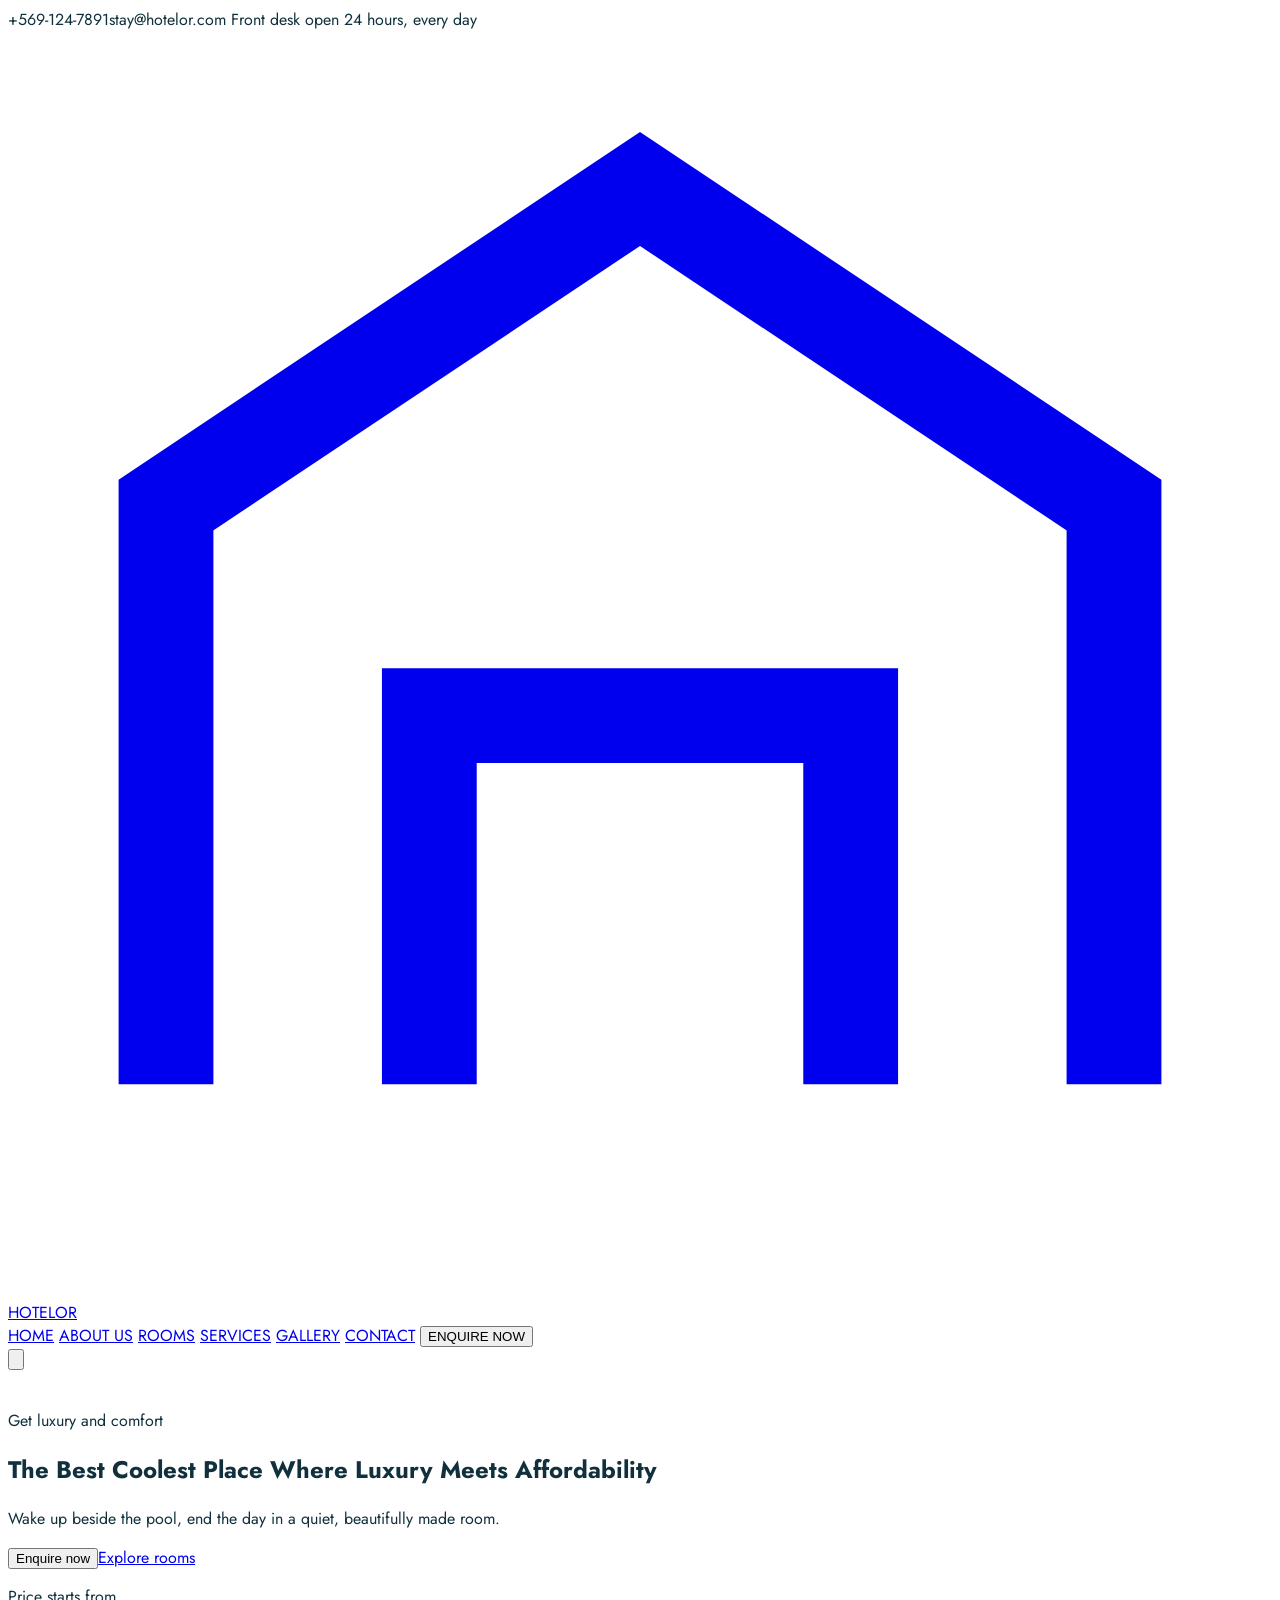
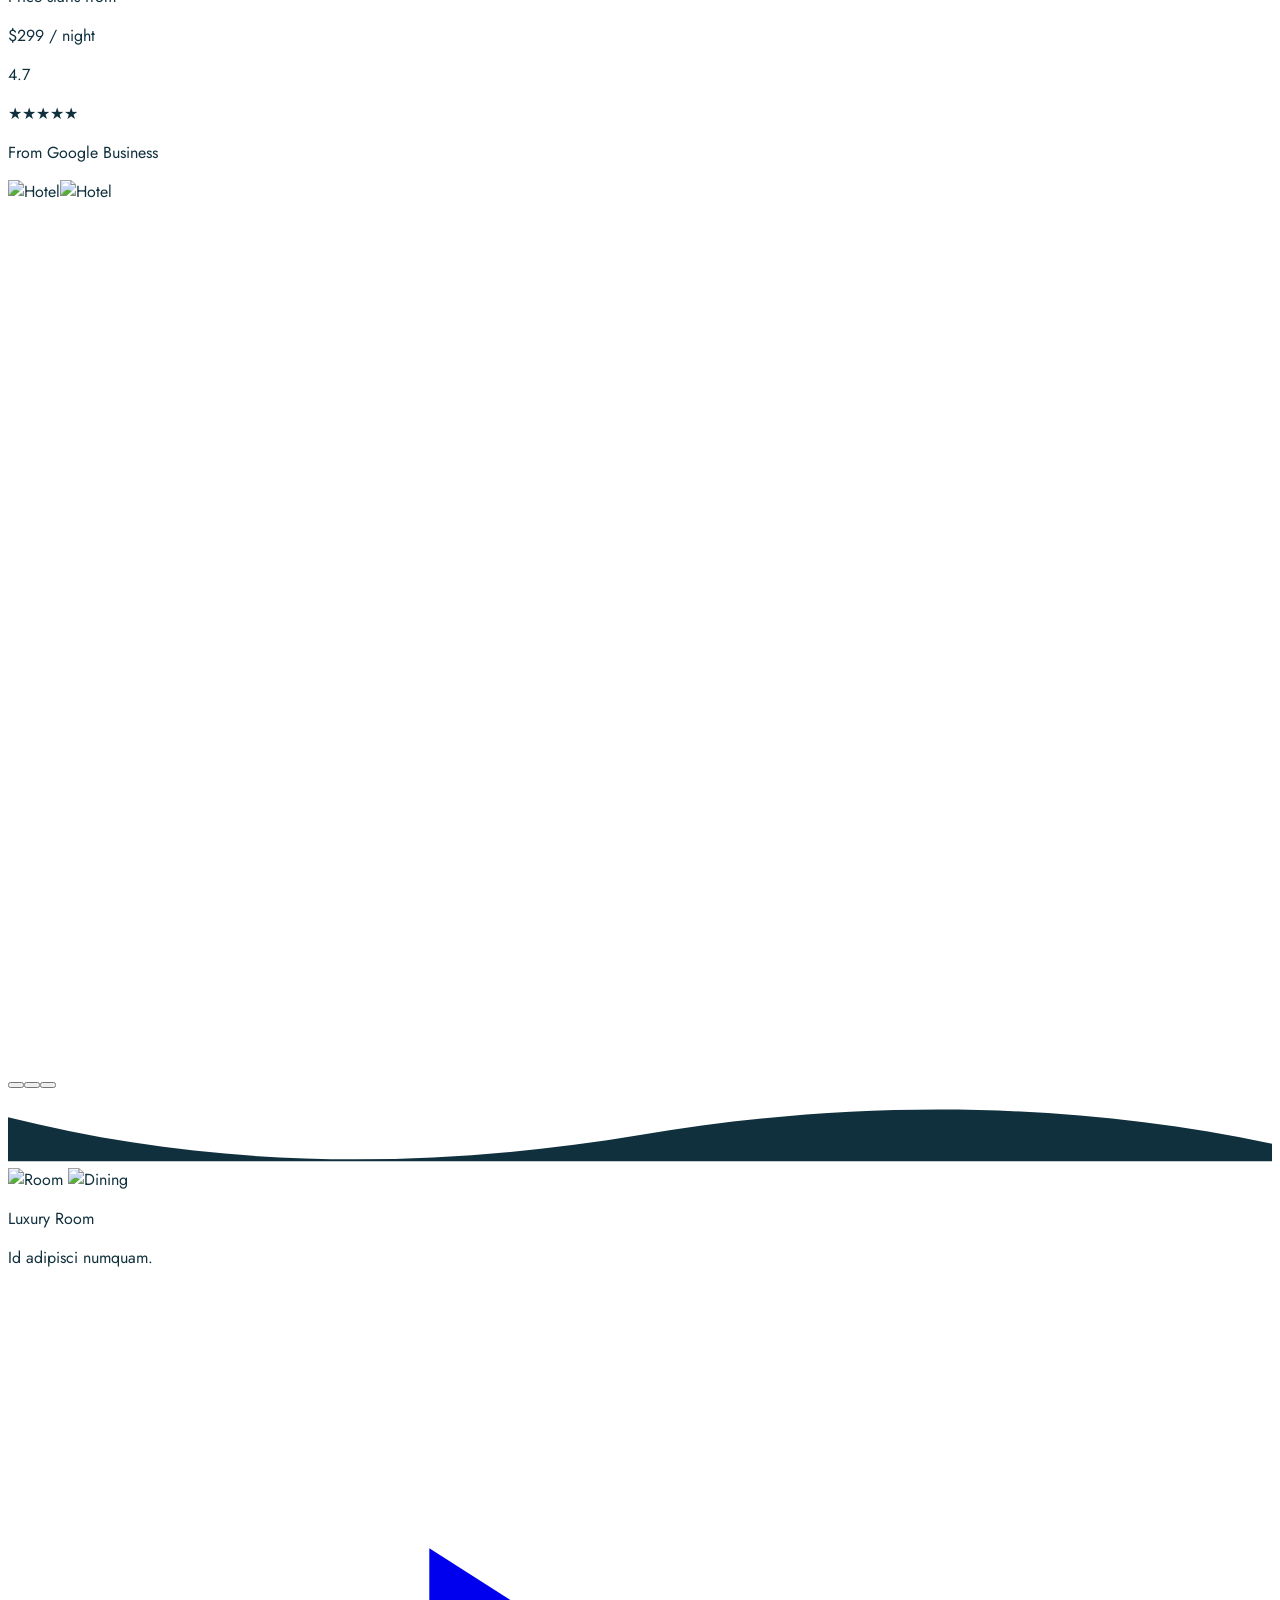
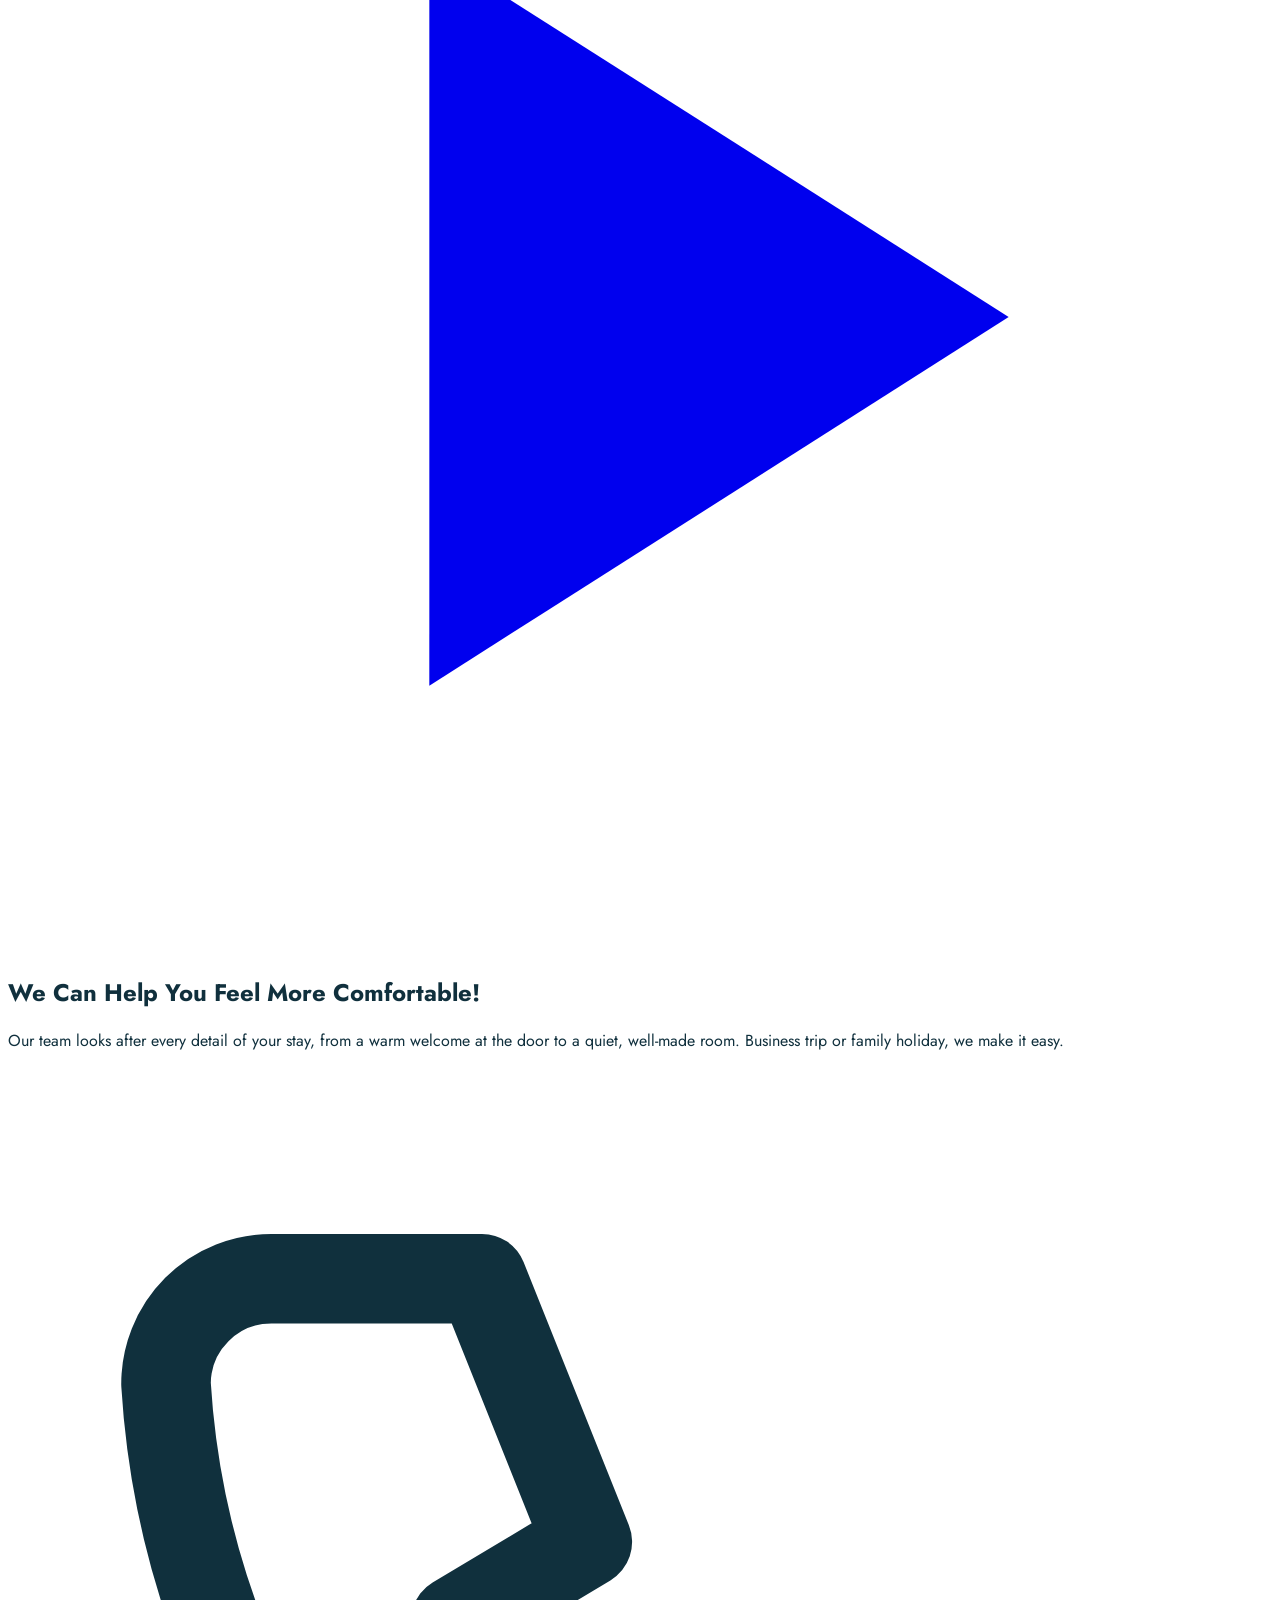
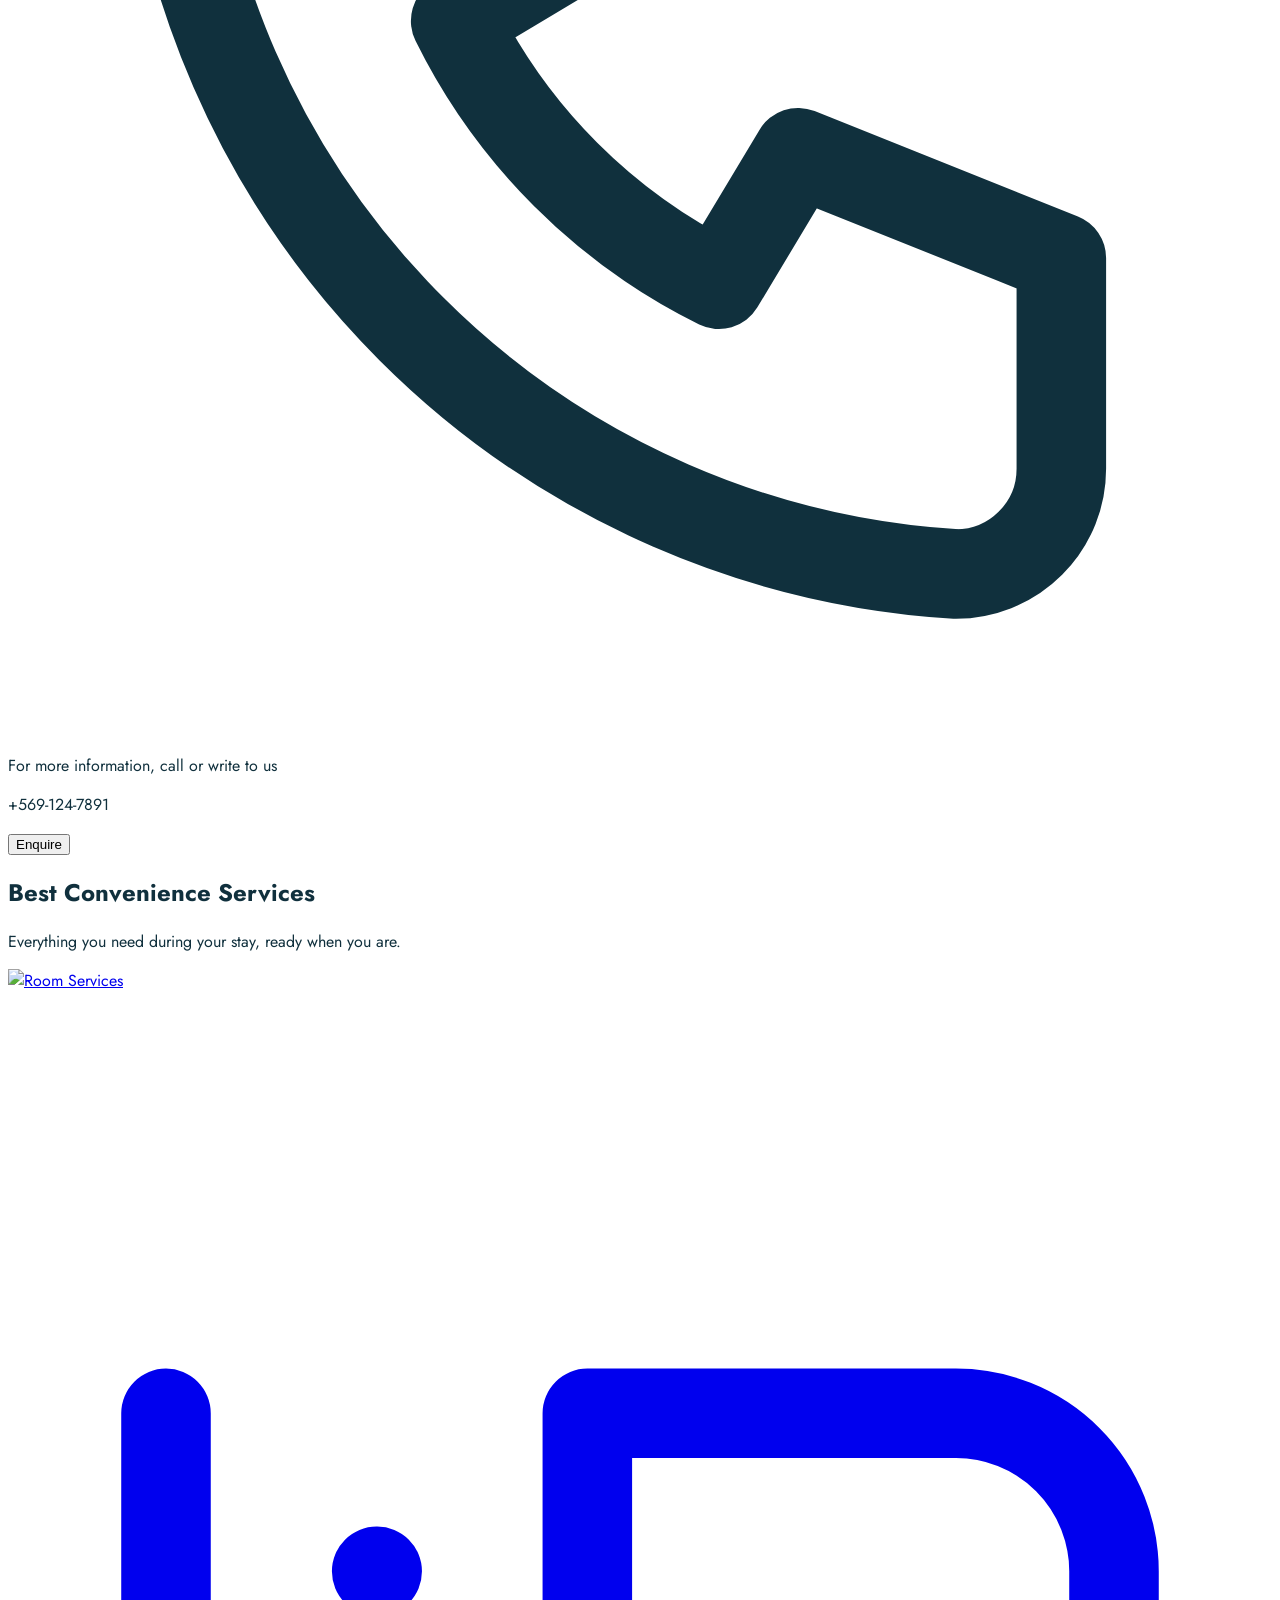
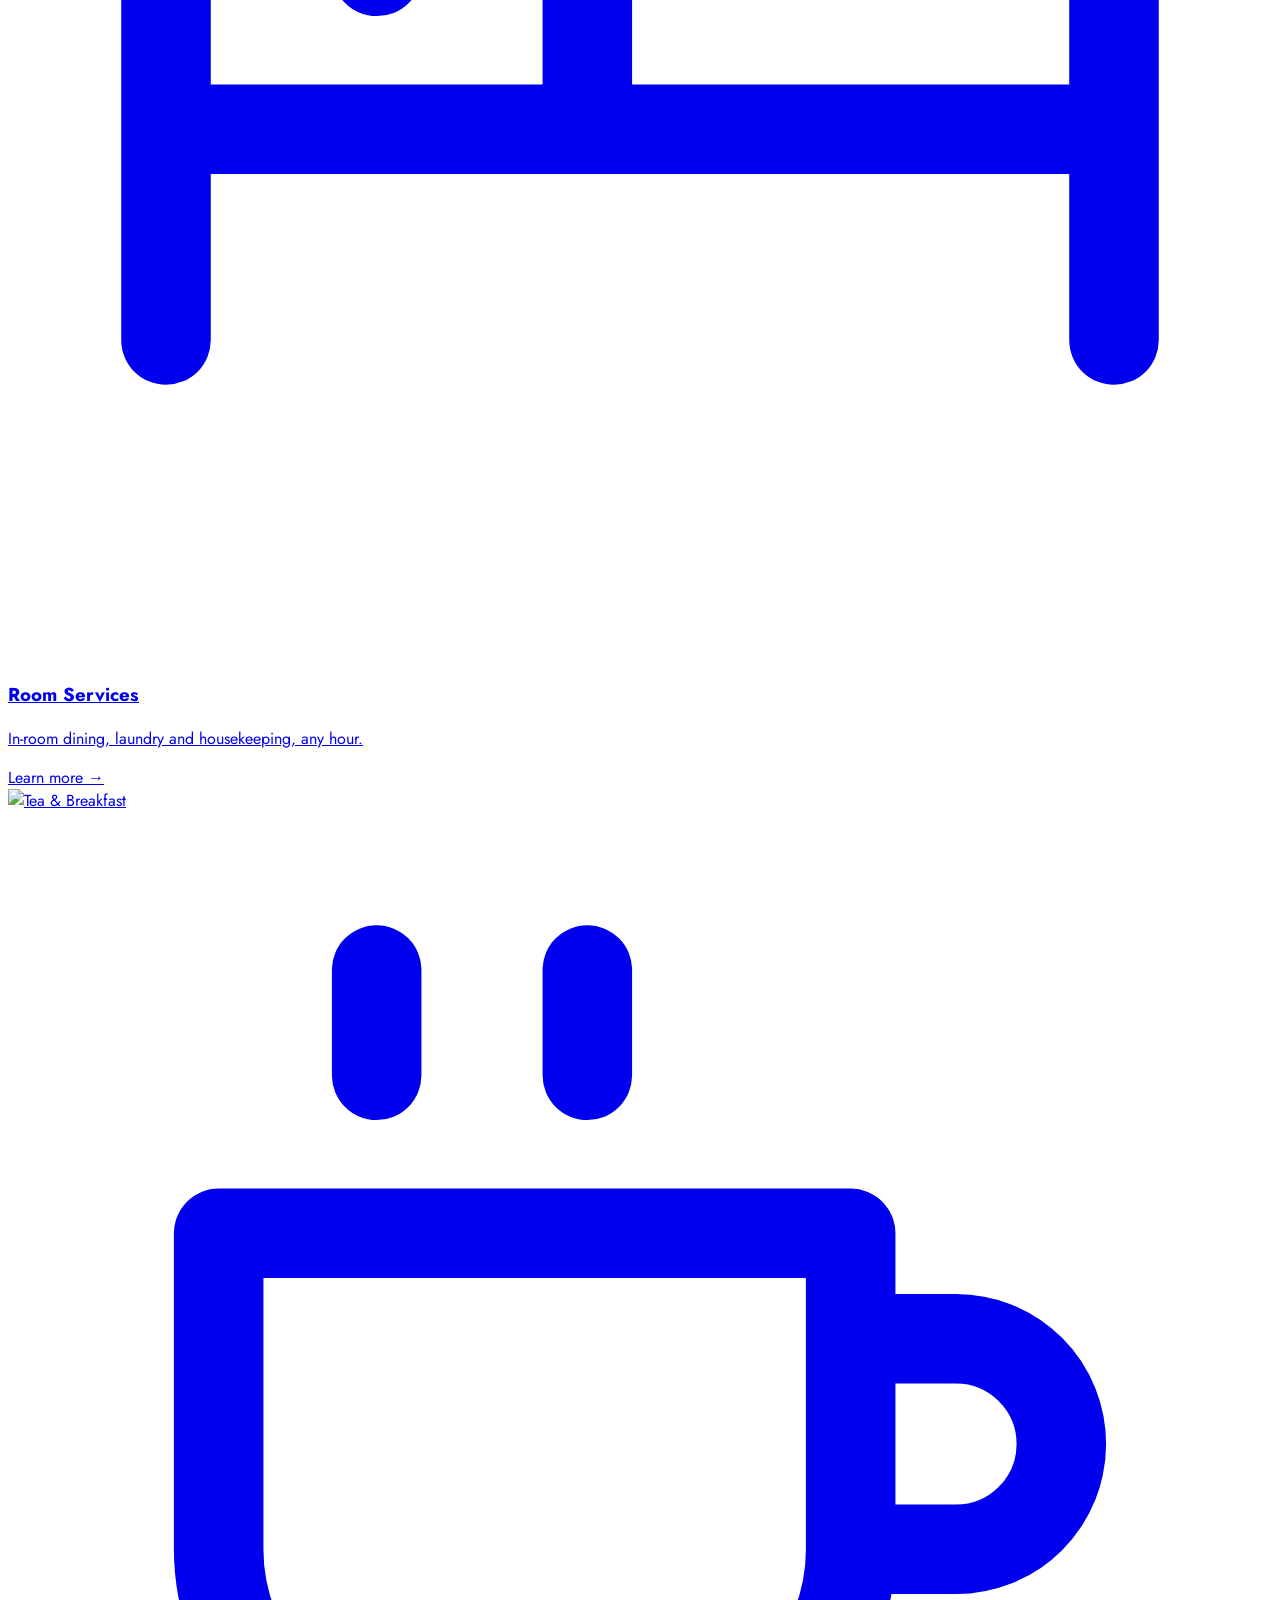
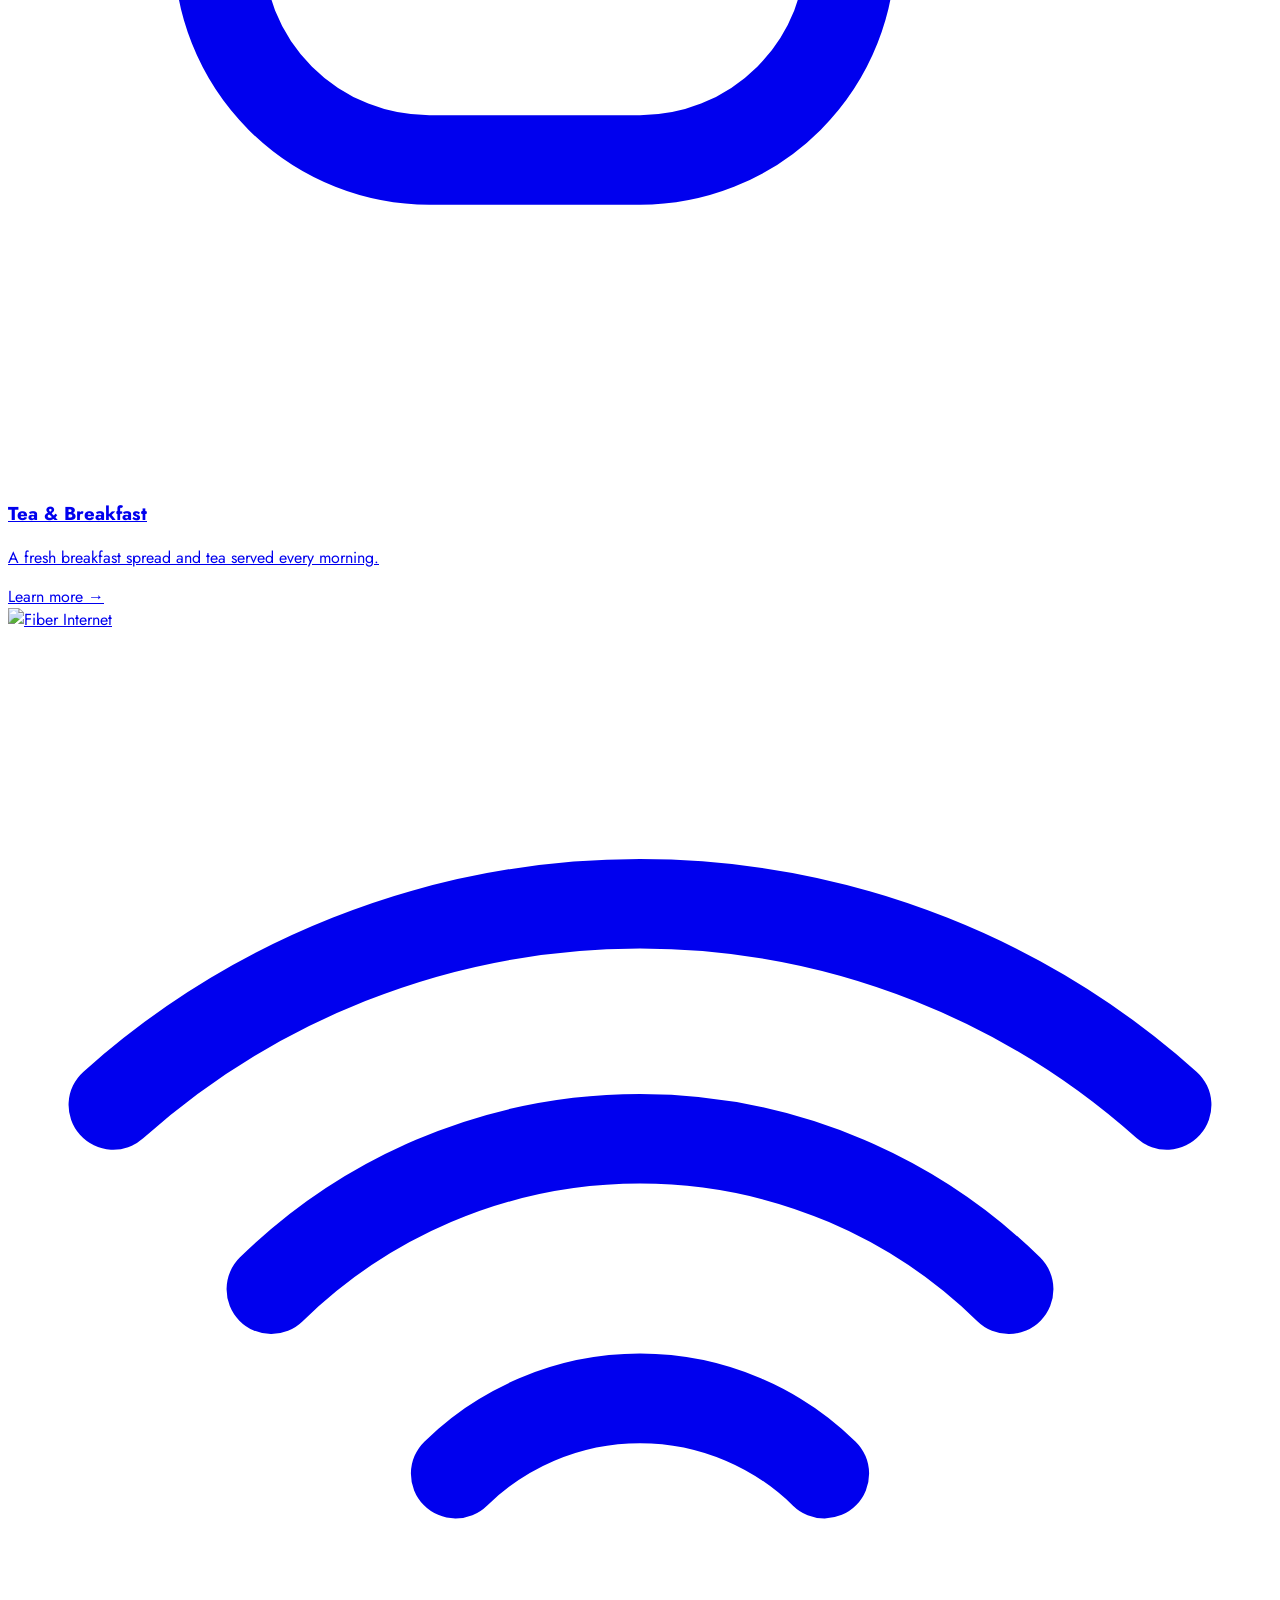
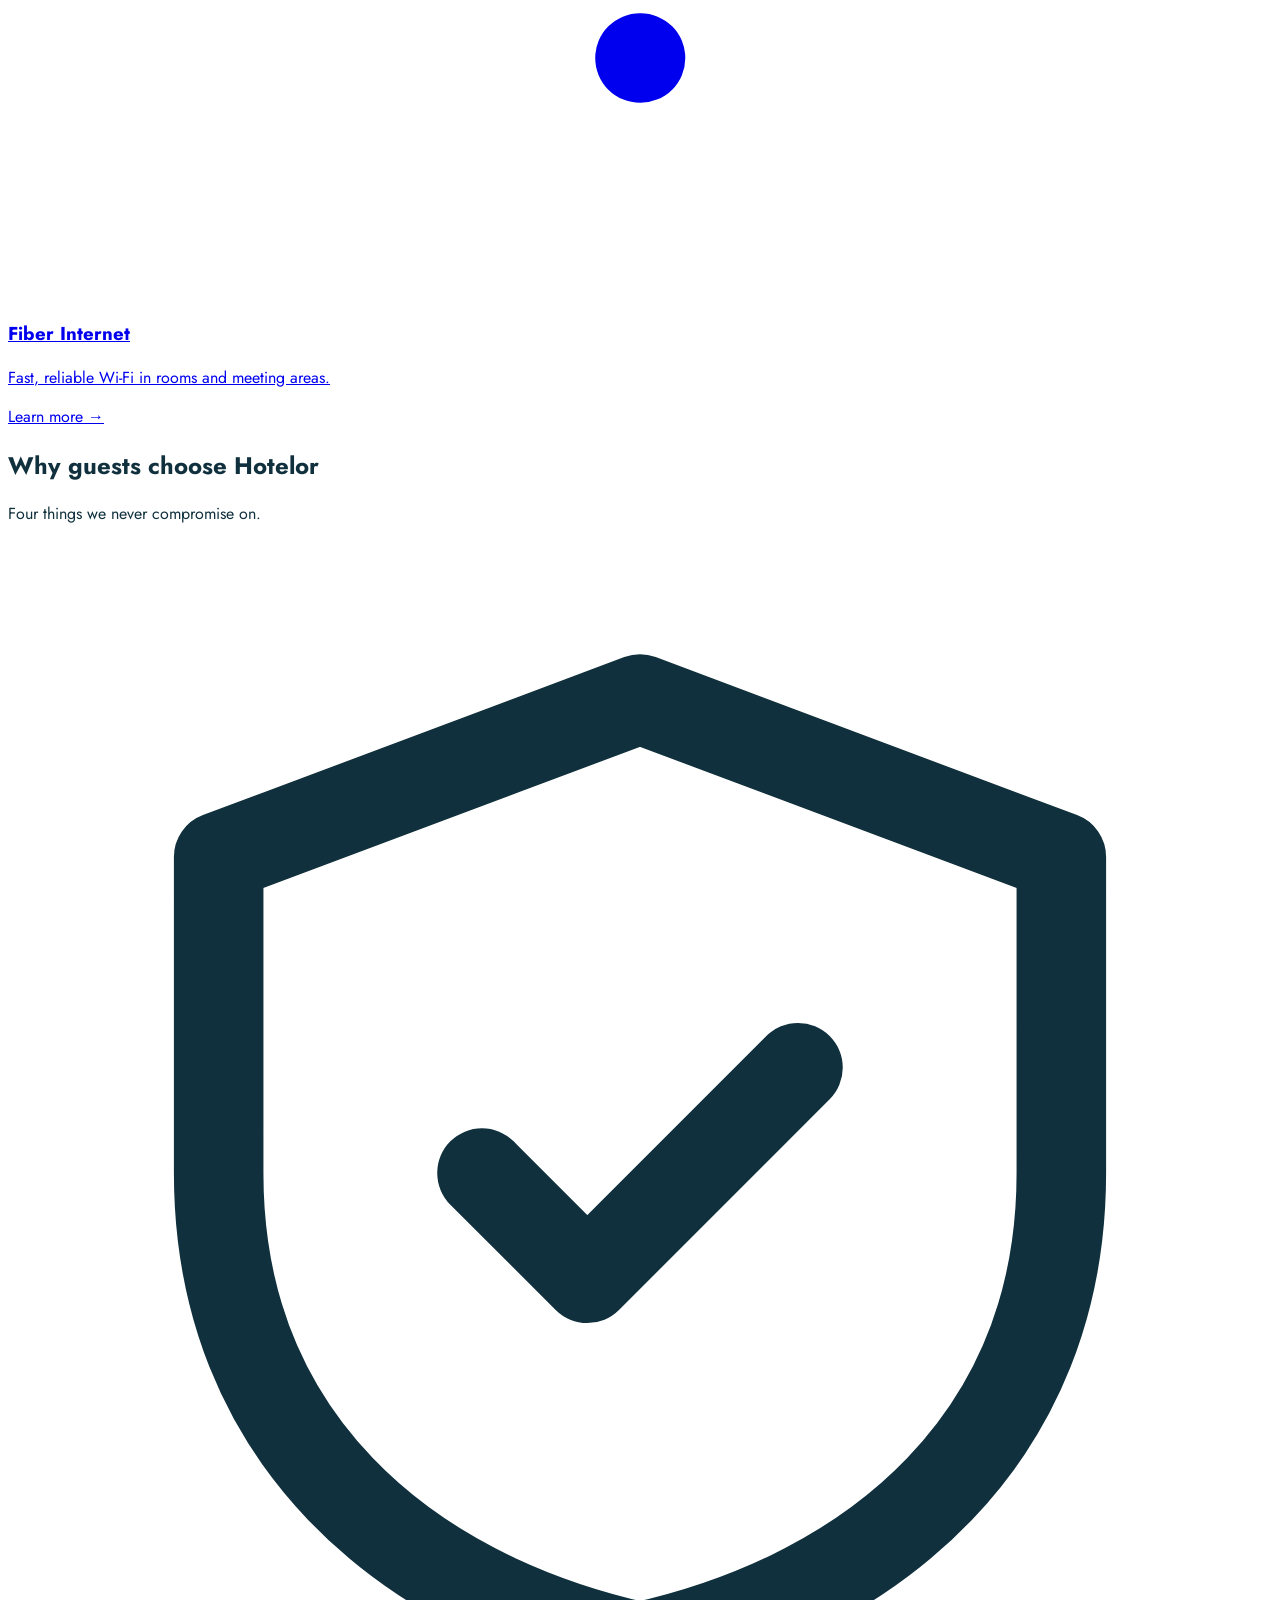
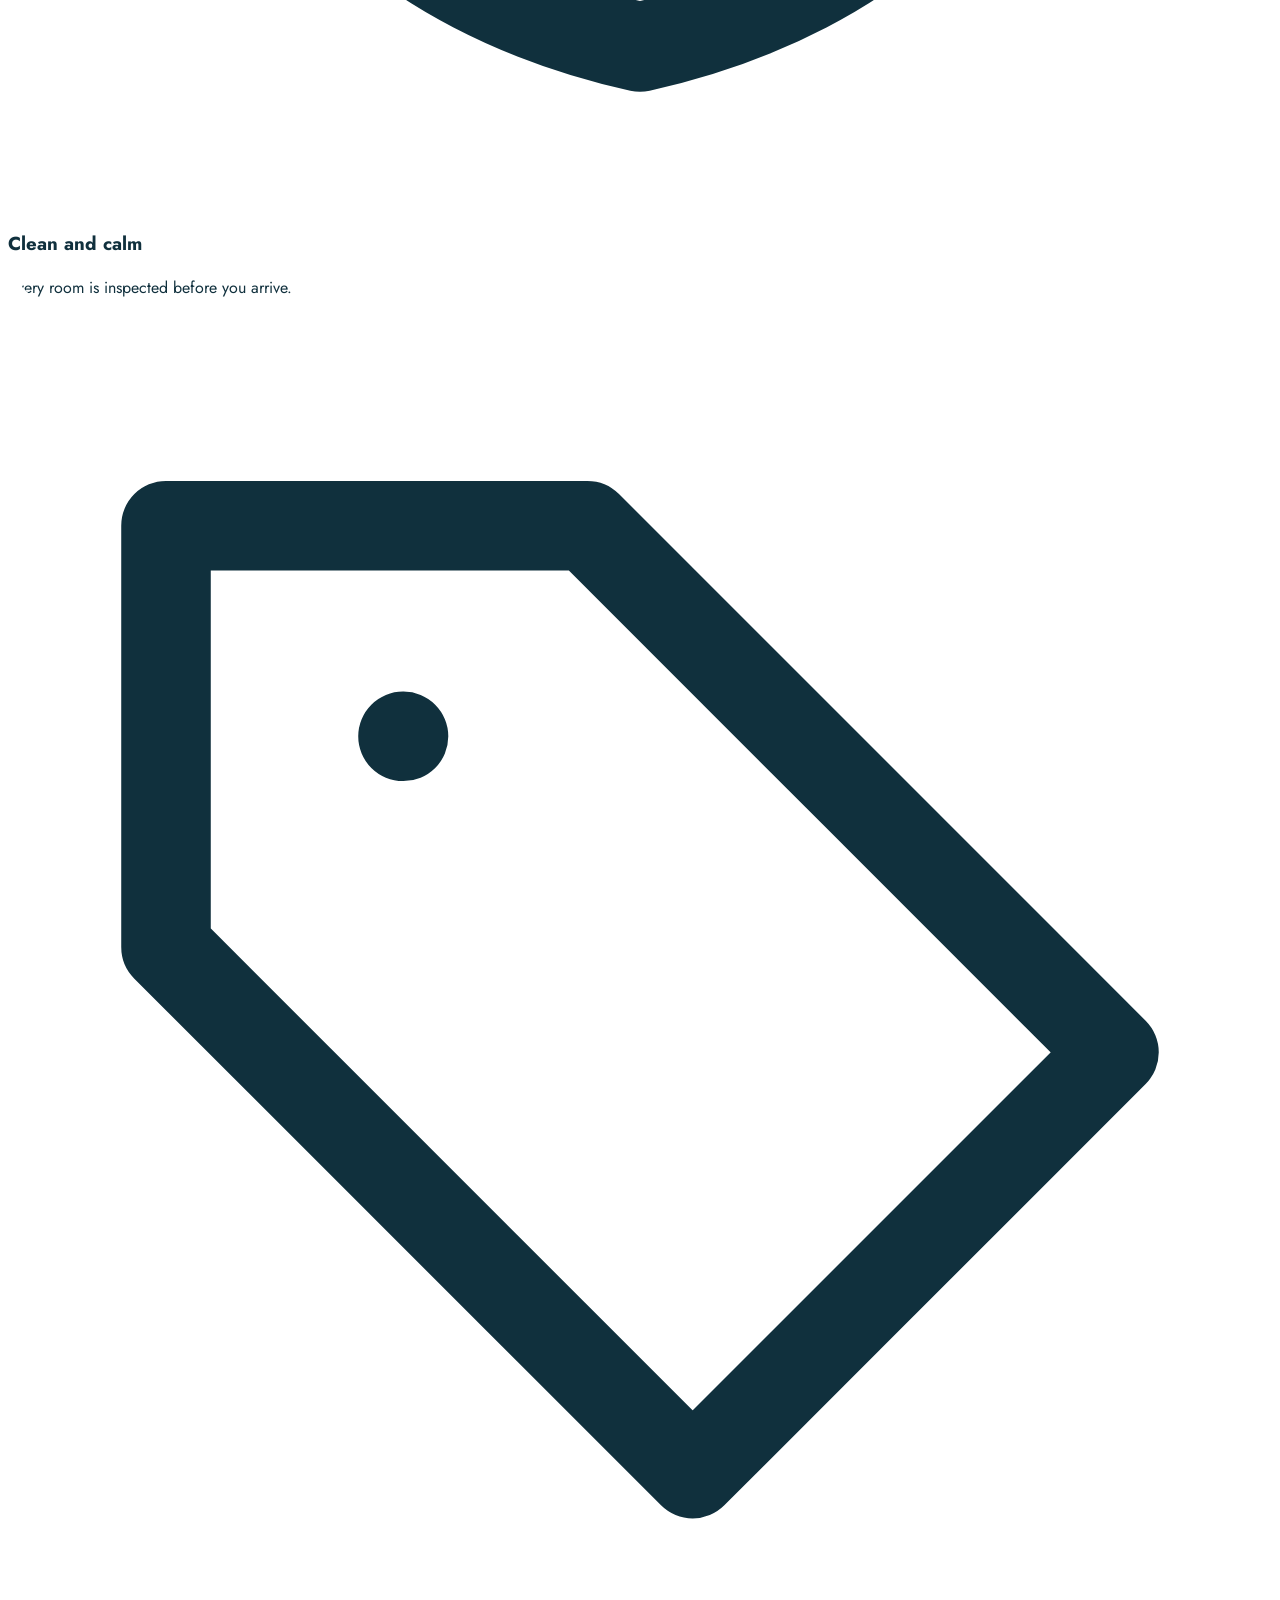
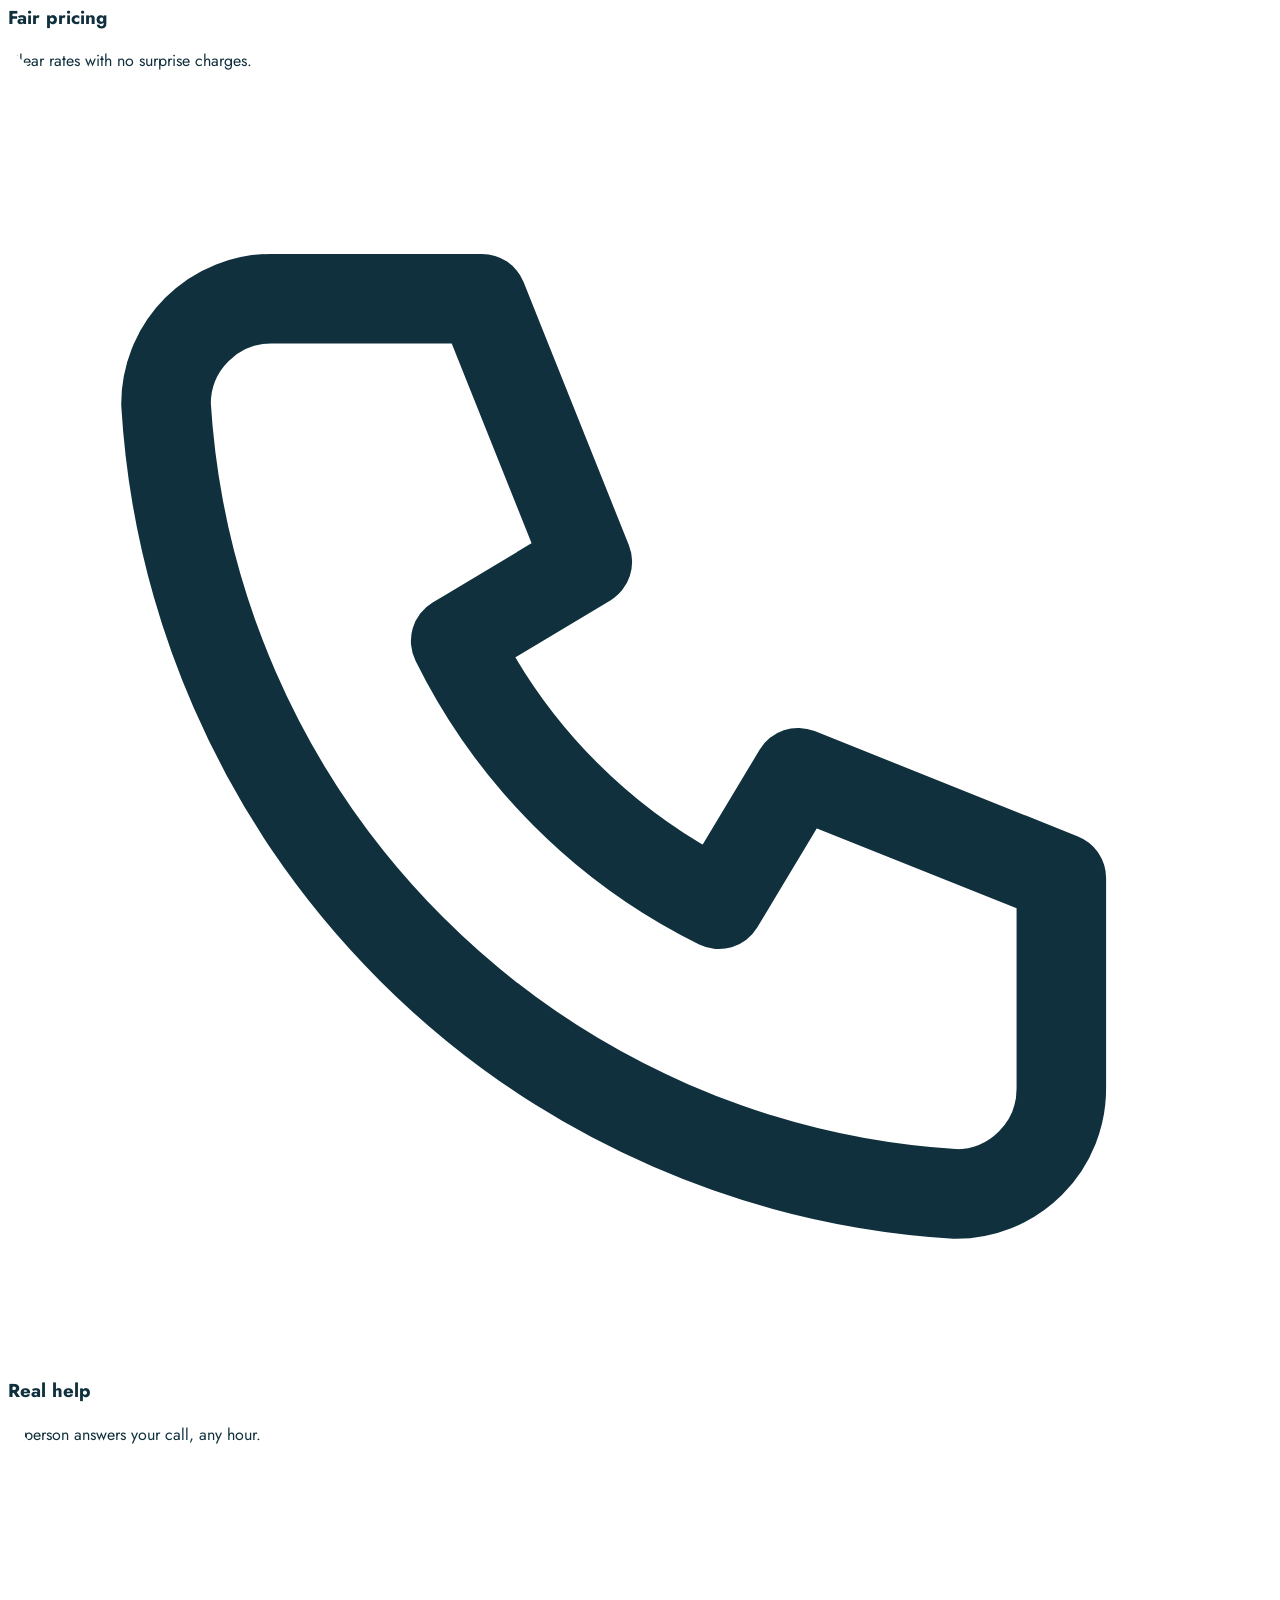
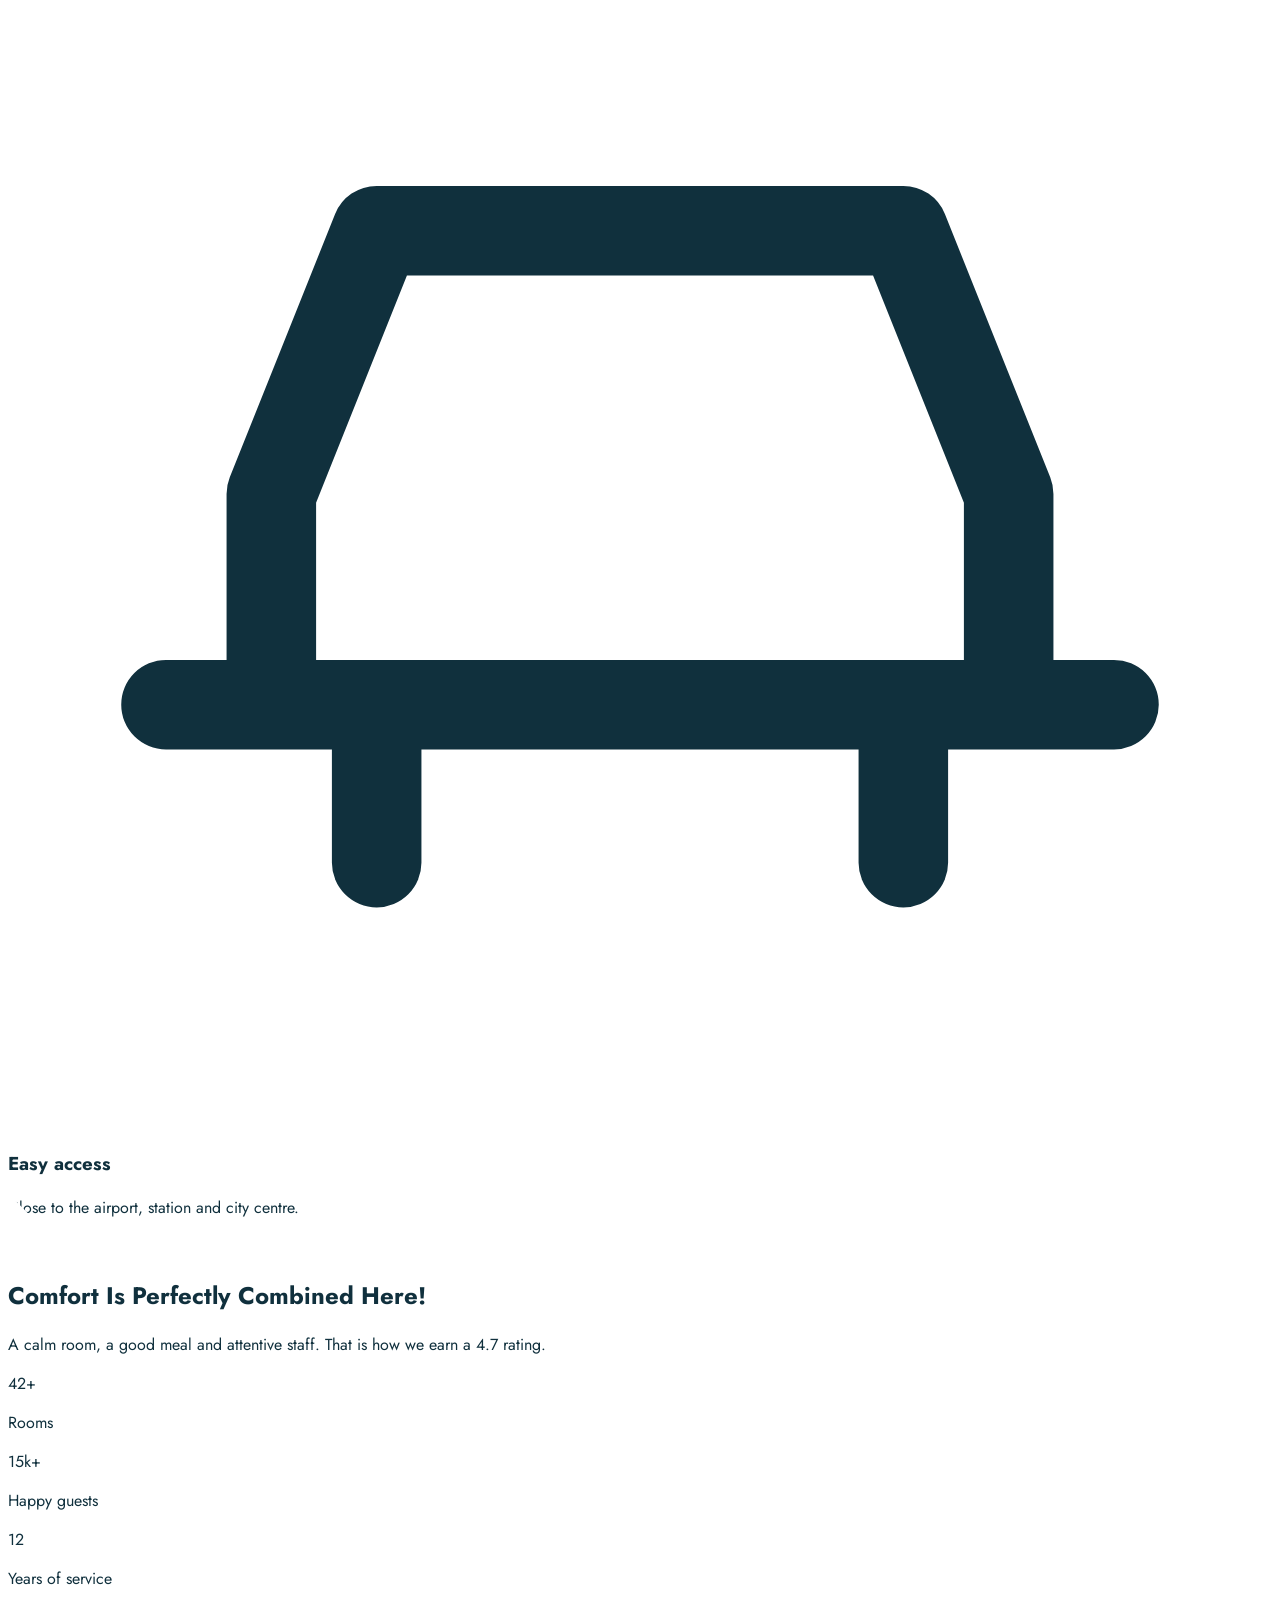
==== commit b2738360: "Update Header and Footer" ====
--- a/index.html
+++ b/index.html
@@ -121,5 +121,5 @@
 <section class="relative py-14 md:py-16 text-white text-center overflow-hidden bg-deep"><img src="https://images.unsplash.com/photo-1566073771259-6a8506099945?auto=format&fit=crop&w=1600&q=80" alt="" class="absolute inset-0 w-full h-full object-cover opacity-30"><div class="relative max-w-2xl mx-auto px-5 reveal"><h2 class="font-serif text-4xl md:text-5xl font-bold">Planning a stay or a corporate event?</h2><p class="mt-4 text-white/80">Tell us your dates and needs. We reply within one working day.</p><button data-enquiry="" class="mt-8 bg-brand hover:bg-white hover:text-ink transition rounded-full px-10 py-3 font-semibold pulse-ring">Send enquiry</button></div></section>
 </main>
 <div id="site-footer"></div>
-<script src="js/components.js?v=10"></script><script src="js/main.js?v=10"></script><script src="js/menu.js?v=10"></script><script src="js/hero.js?v=10"></script>
+<script src="js/components.js?v=11"></script><script src="js/main.js?v=10"></script><script src="js/menu.js?v=10"></script><script src="js/hero.js?v=10"></script>
 </body></html>
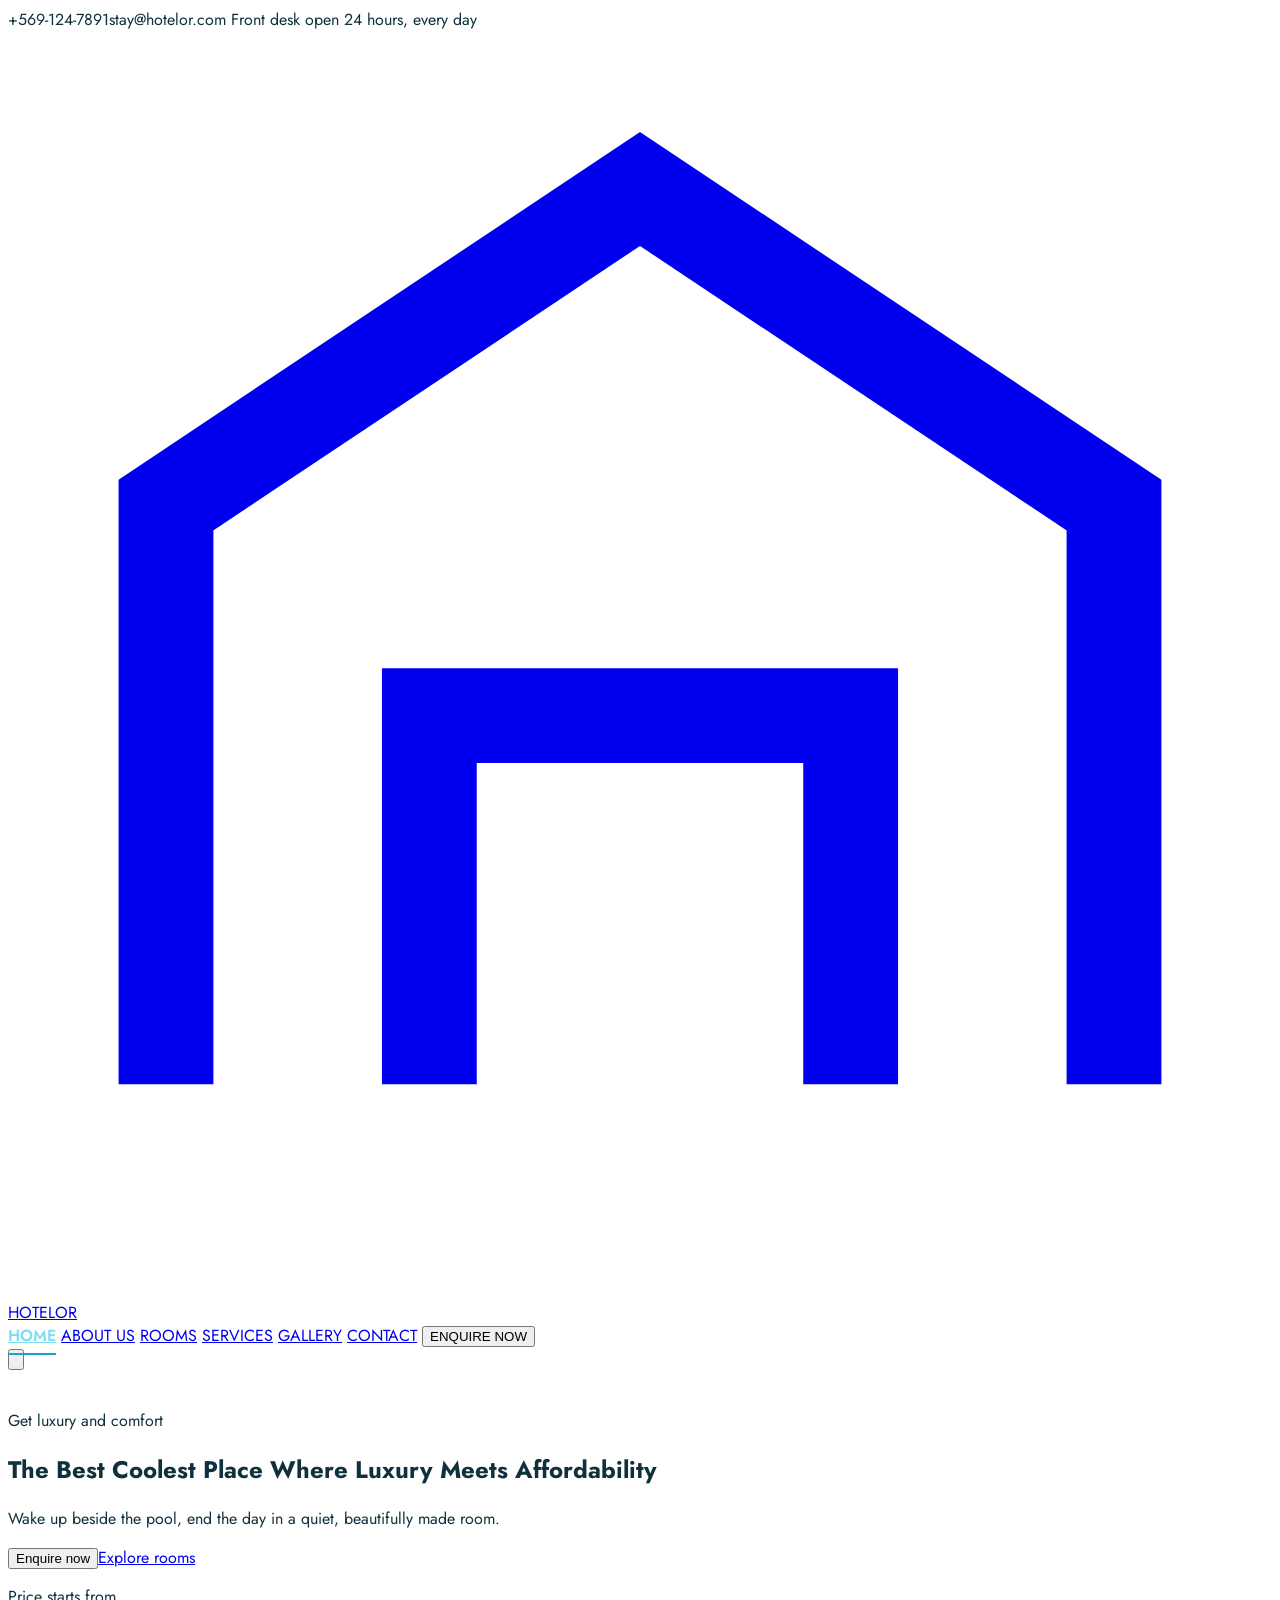
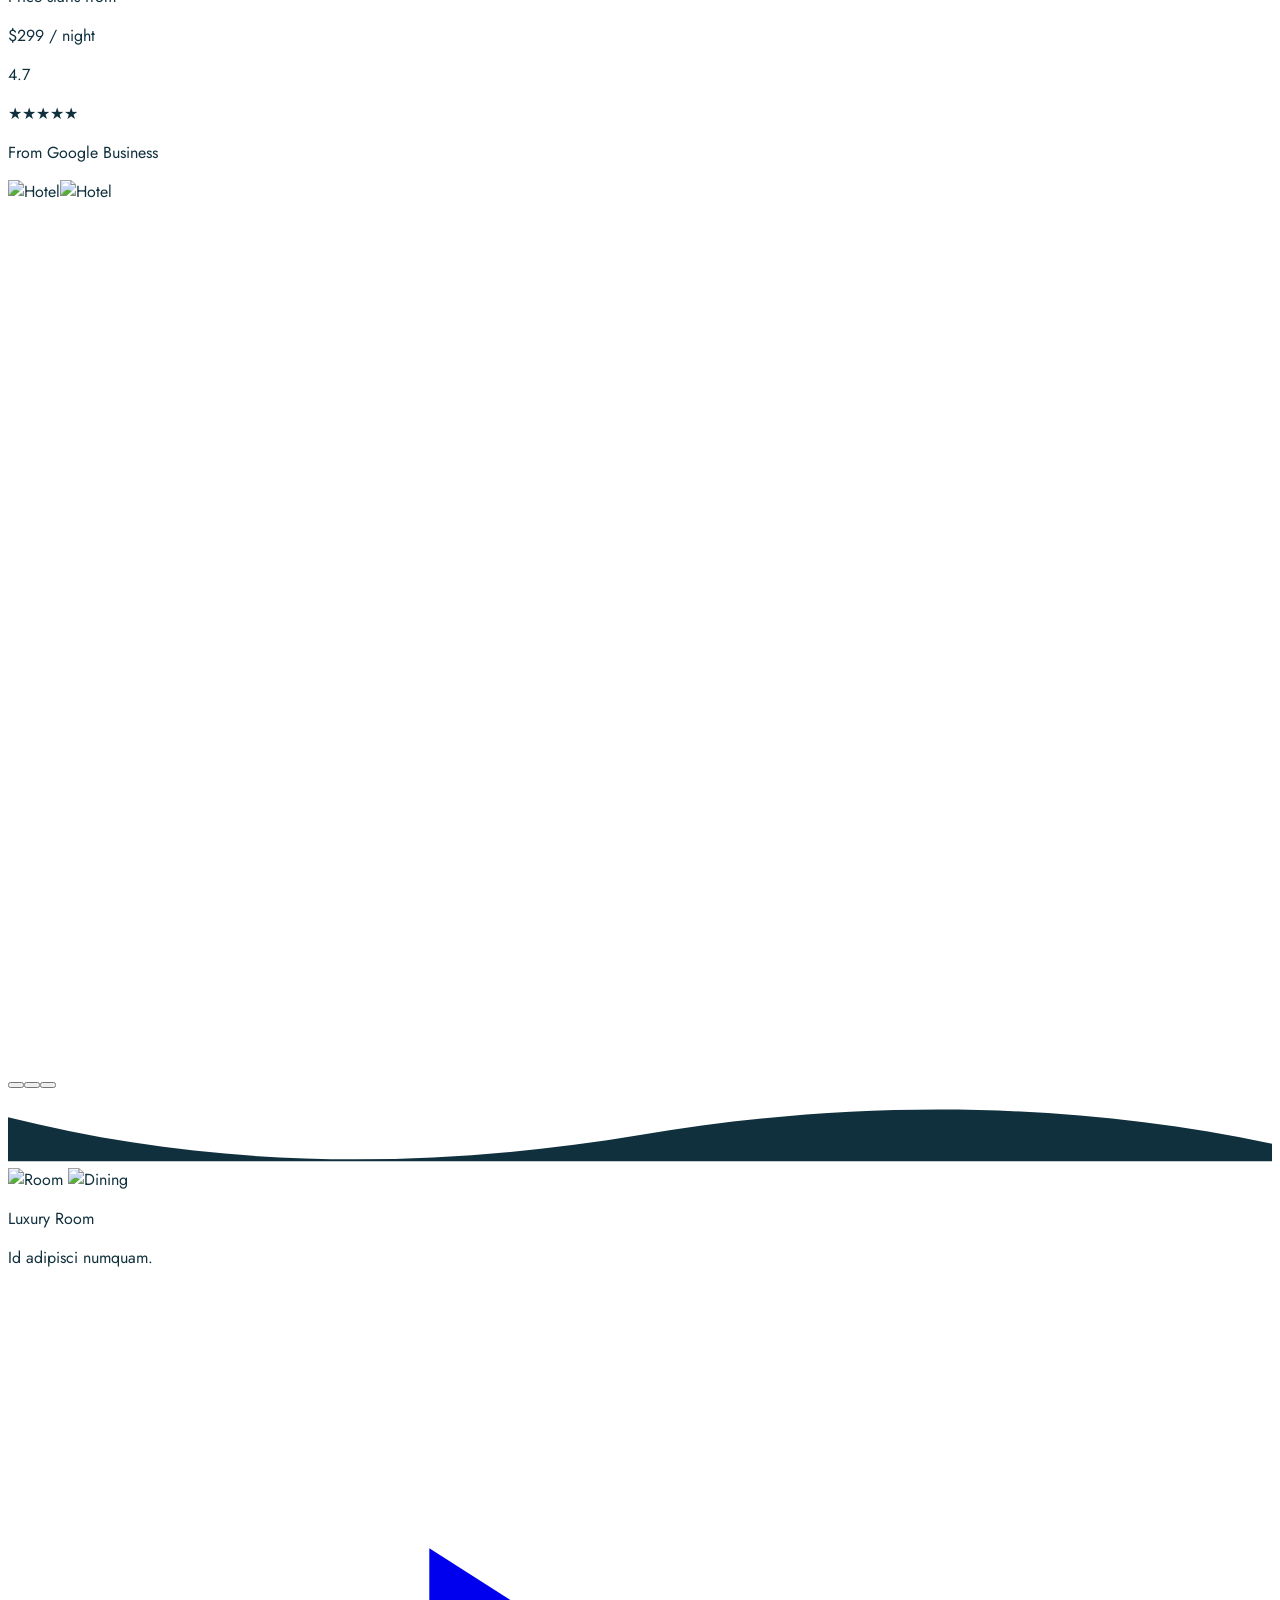
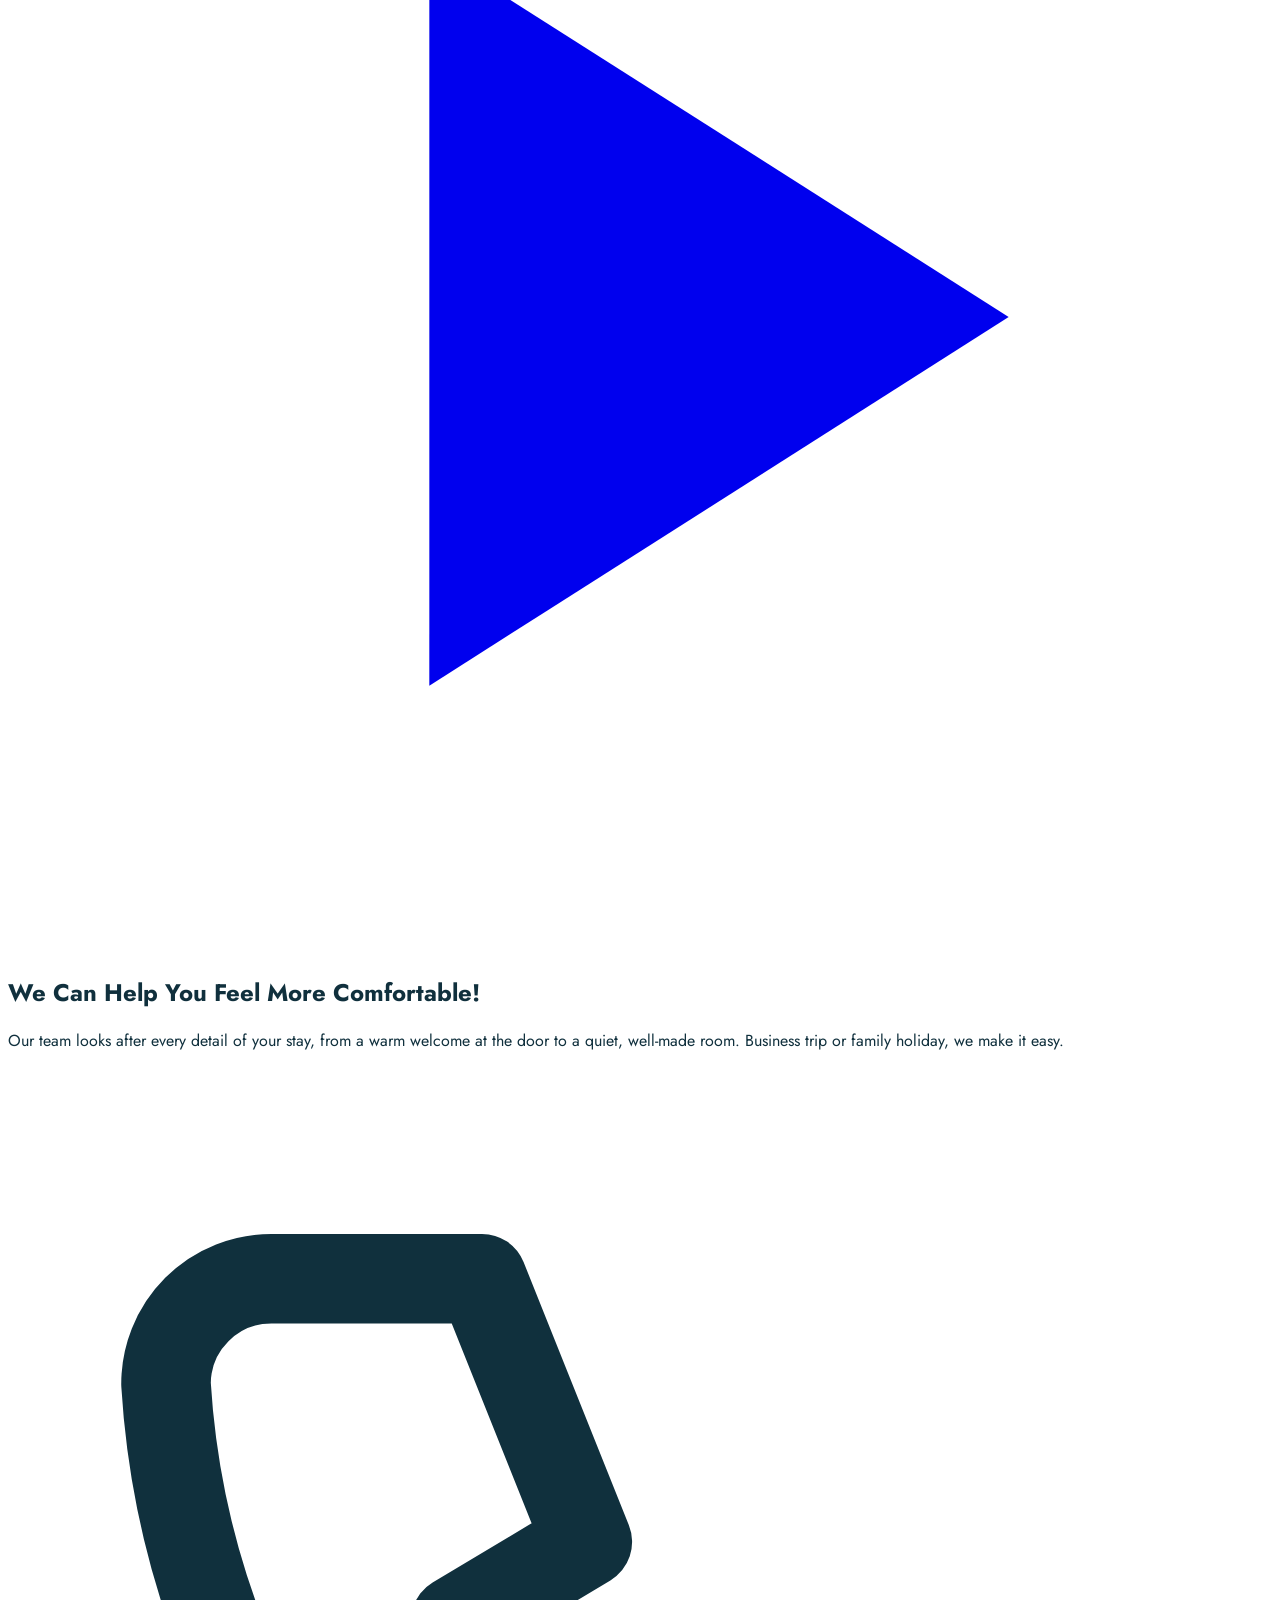
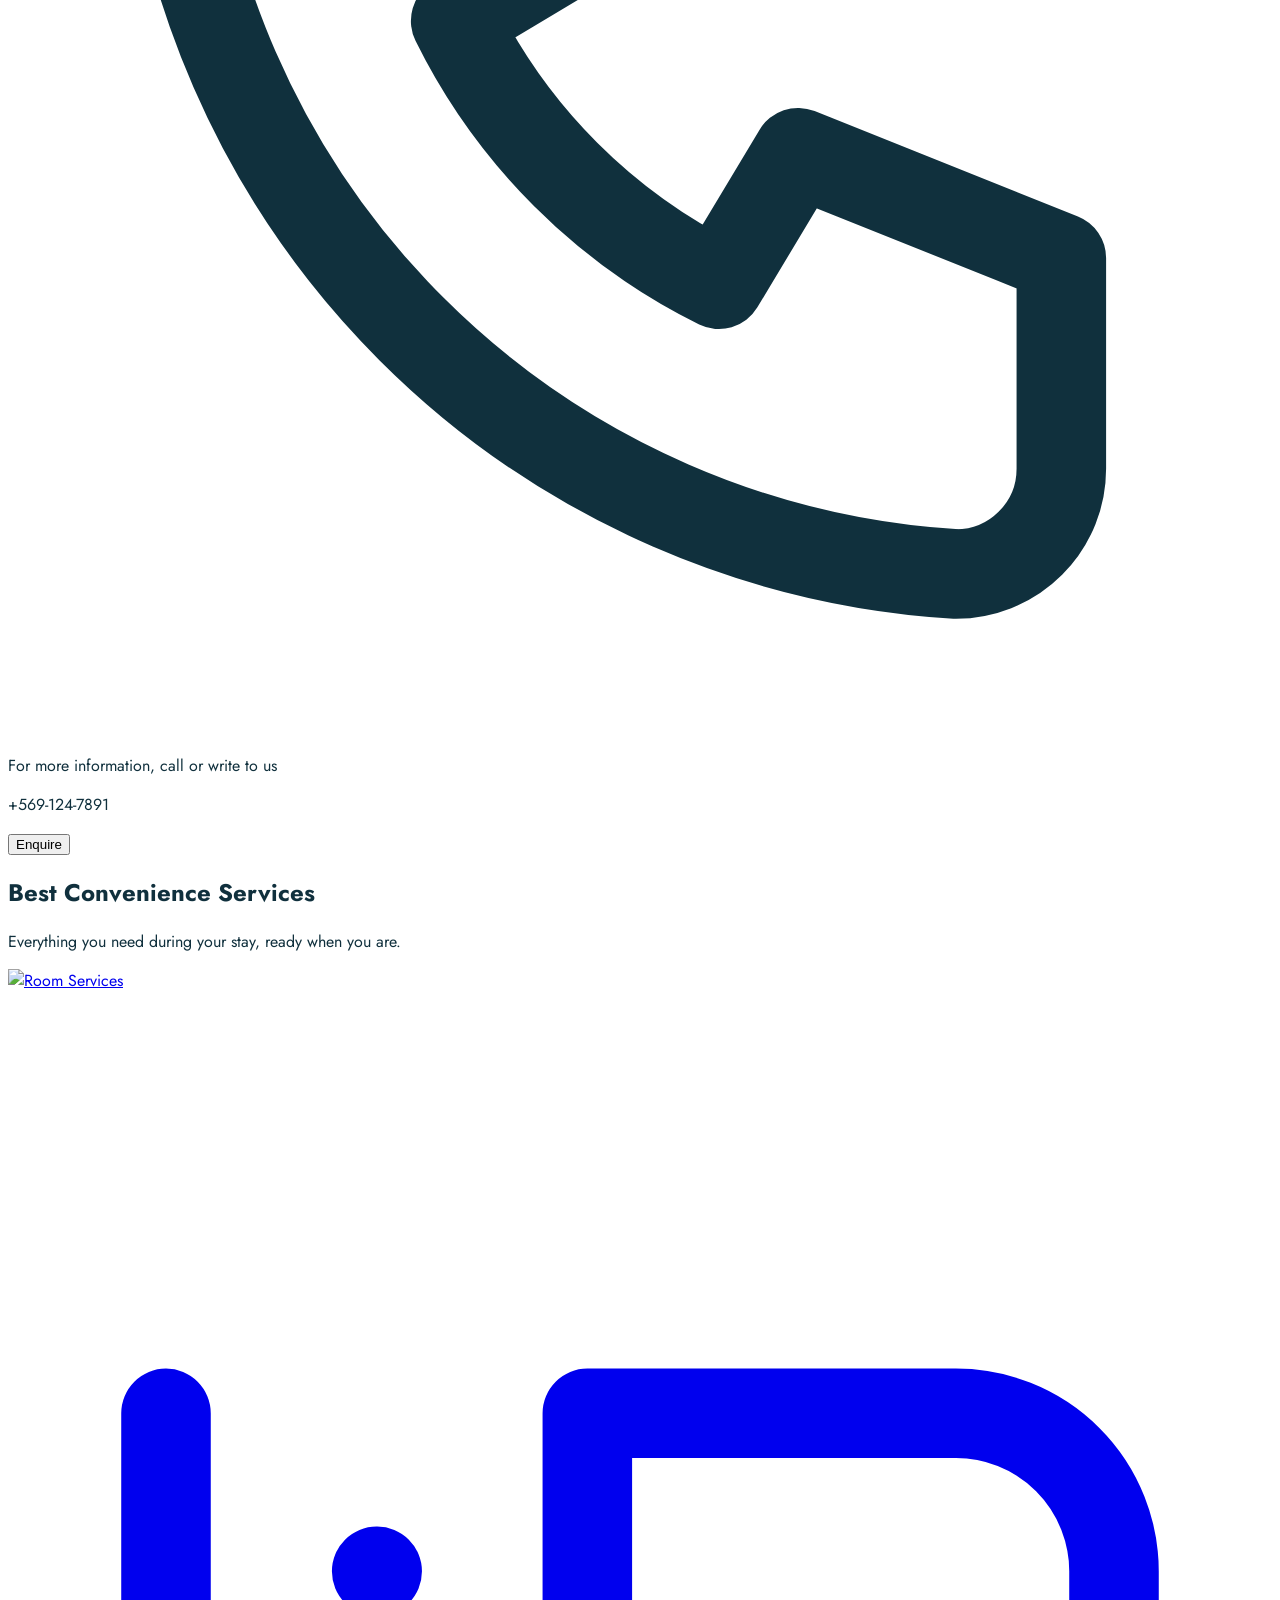
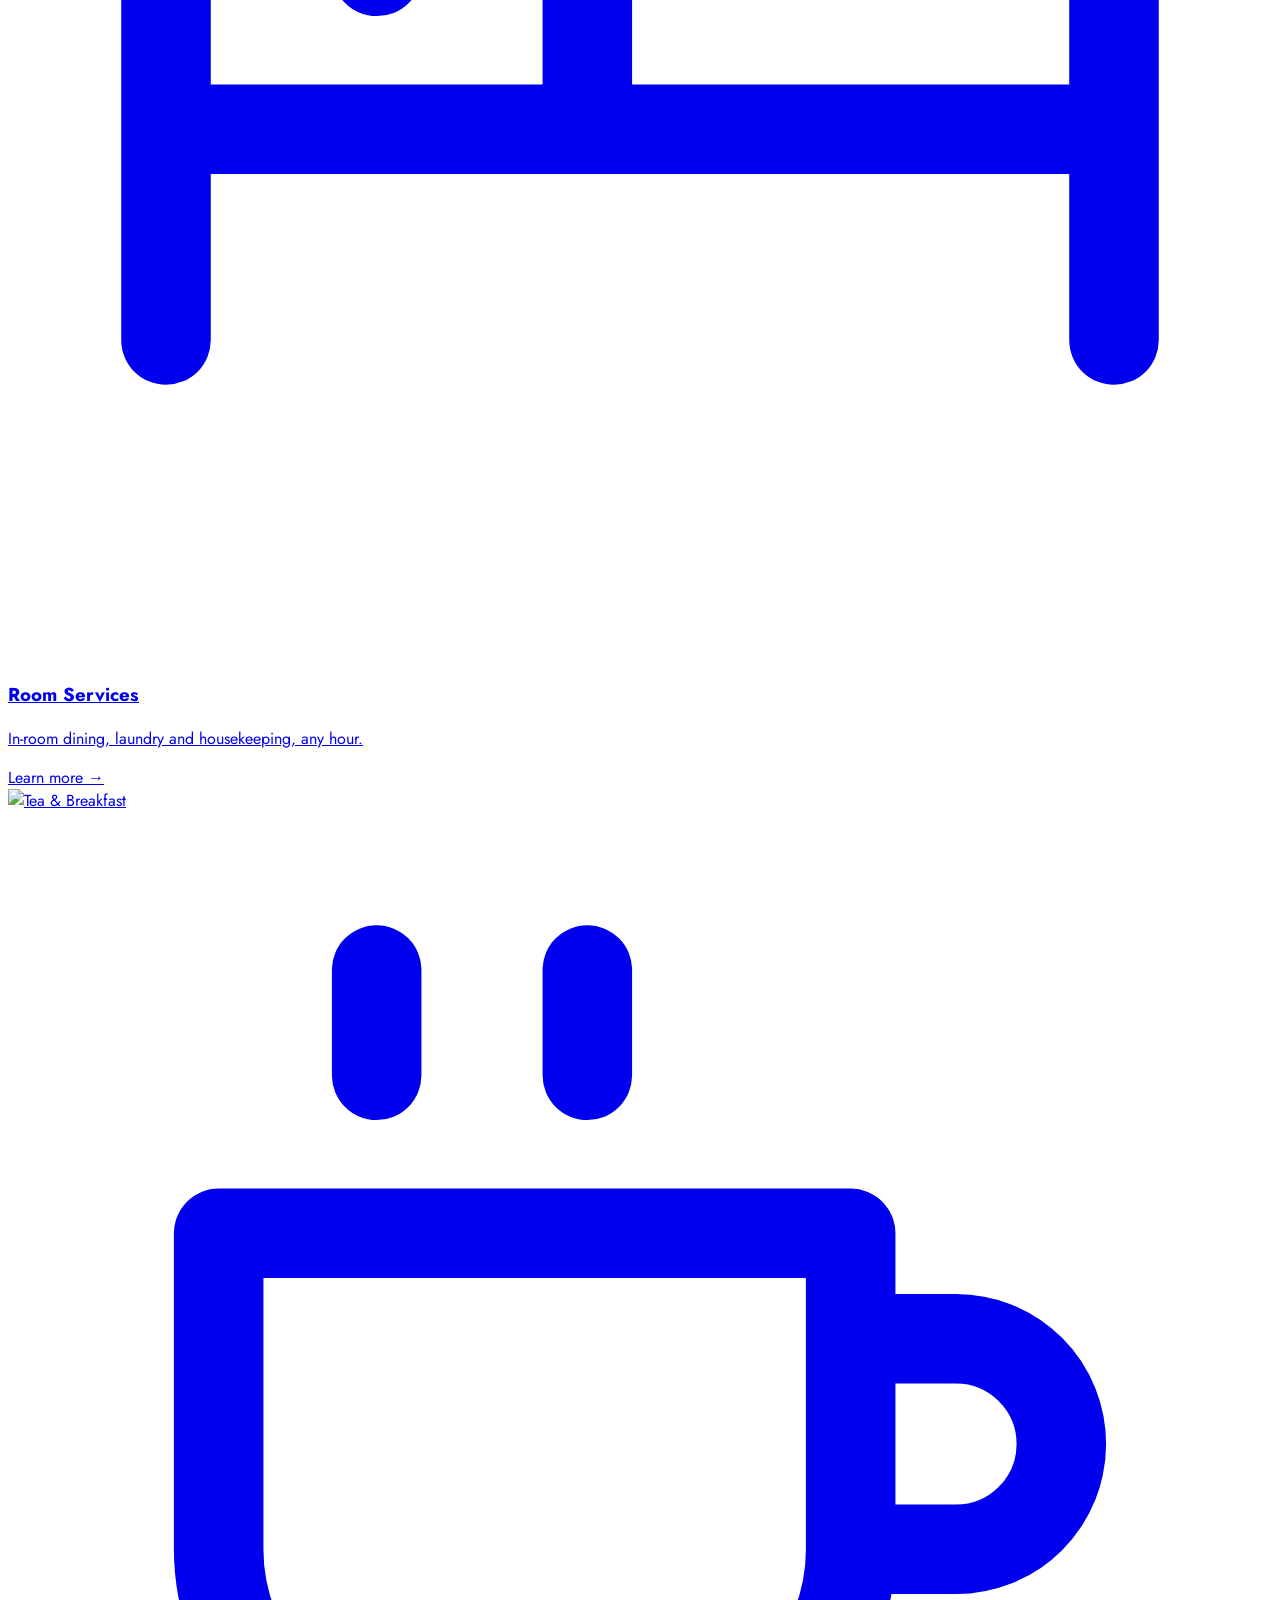
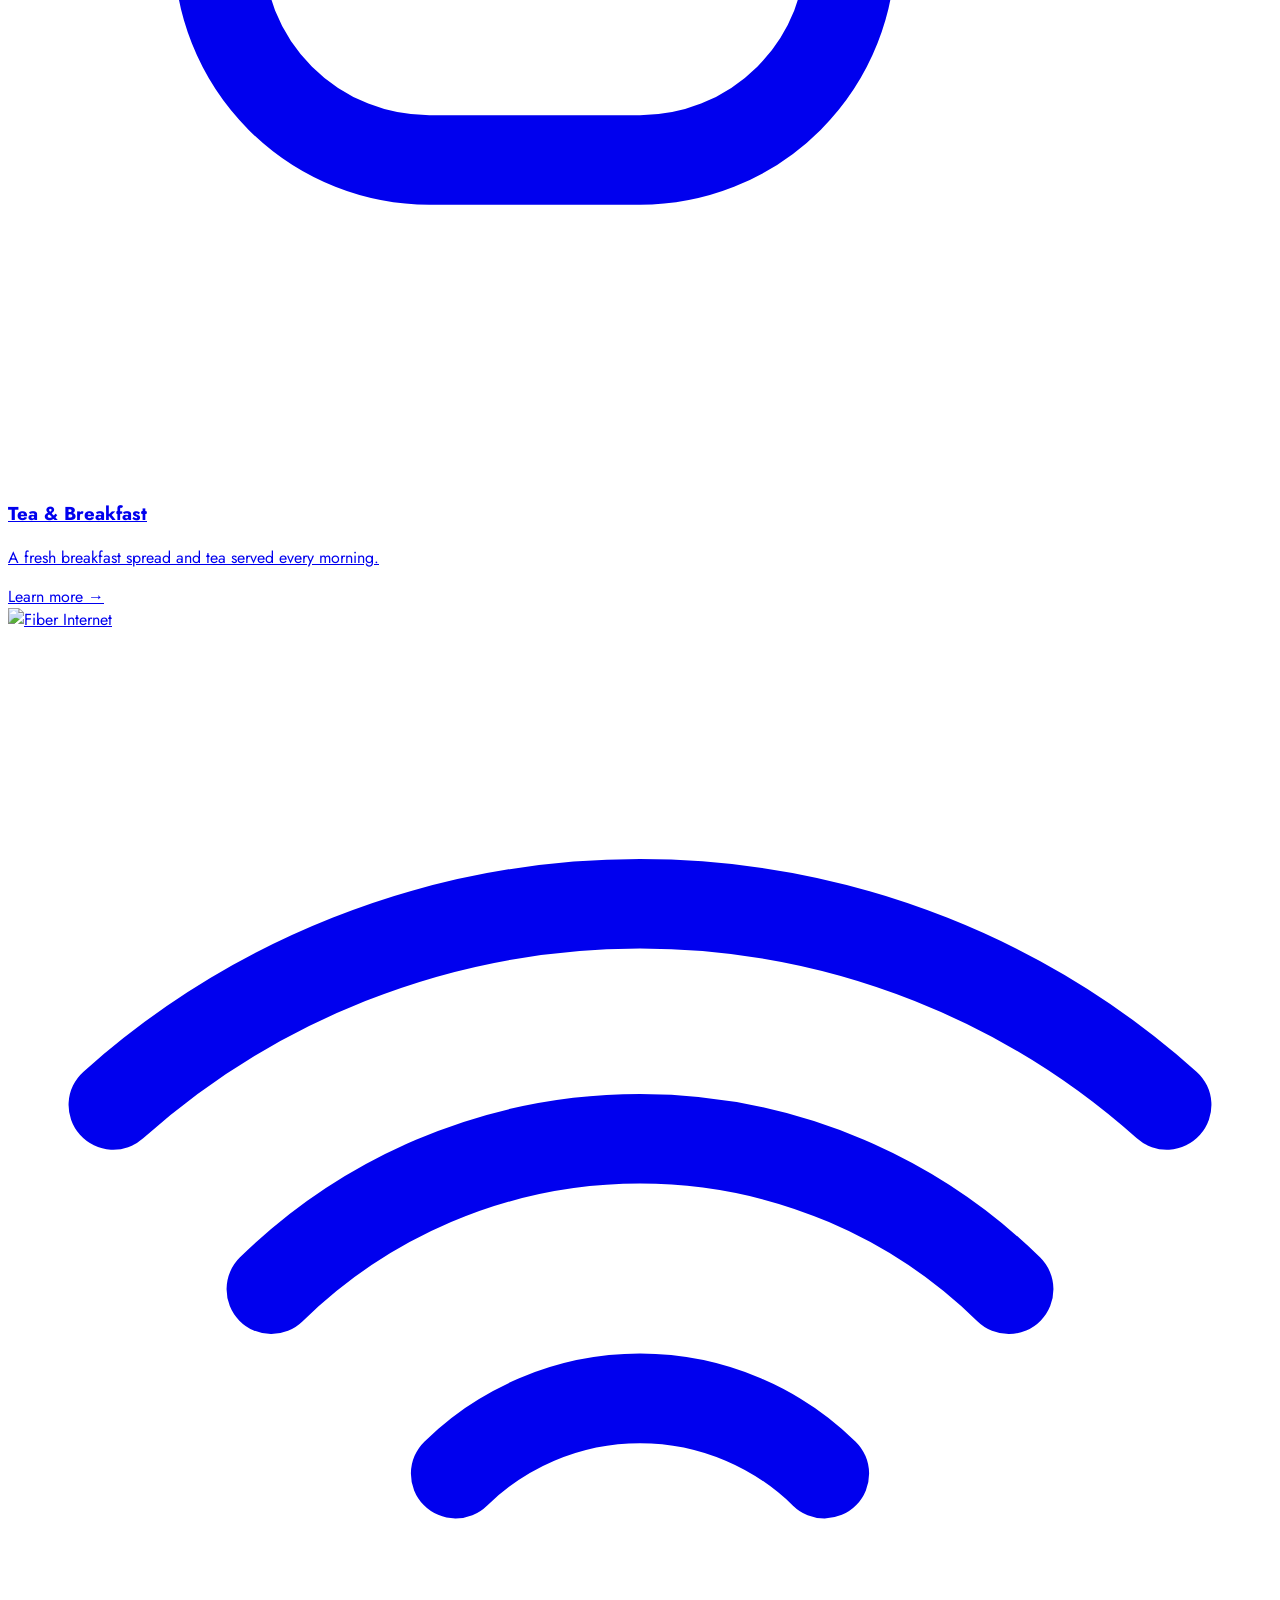
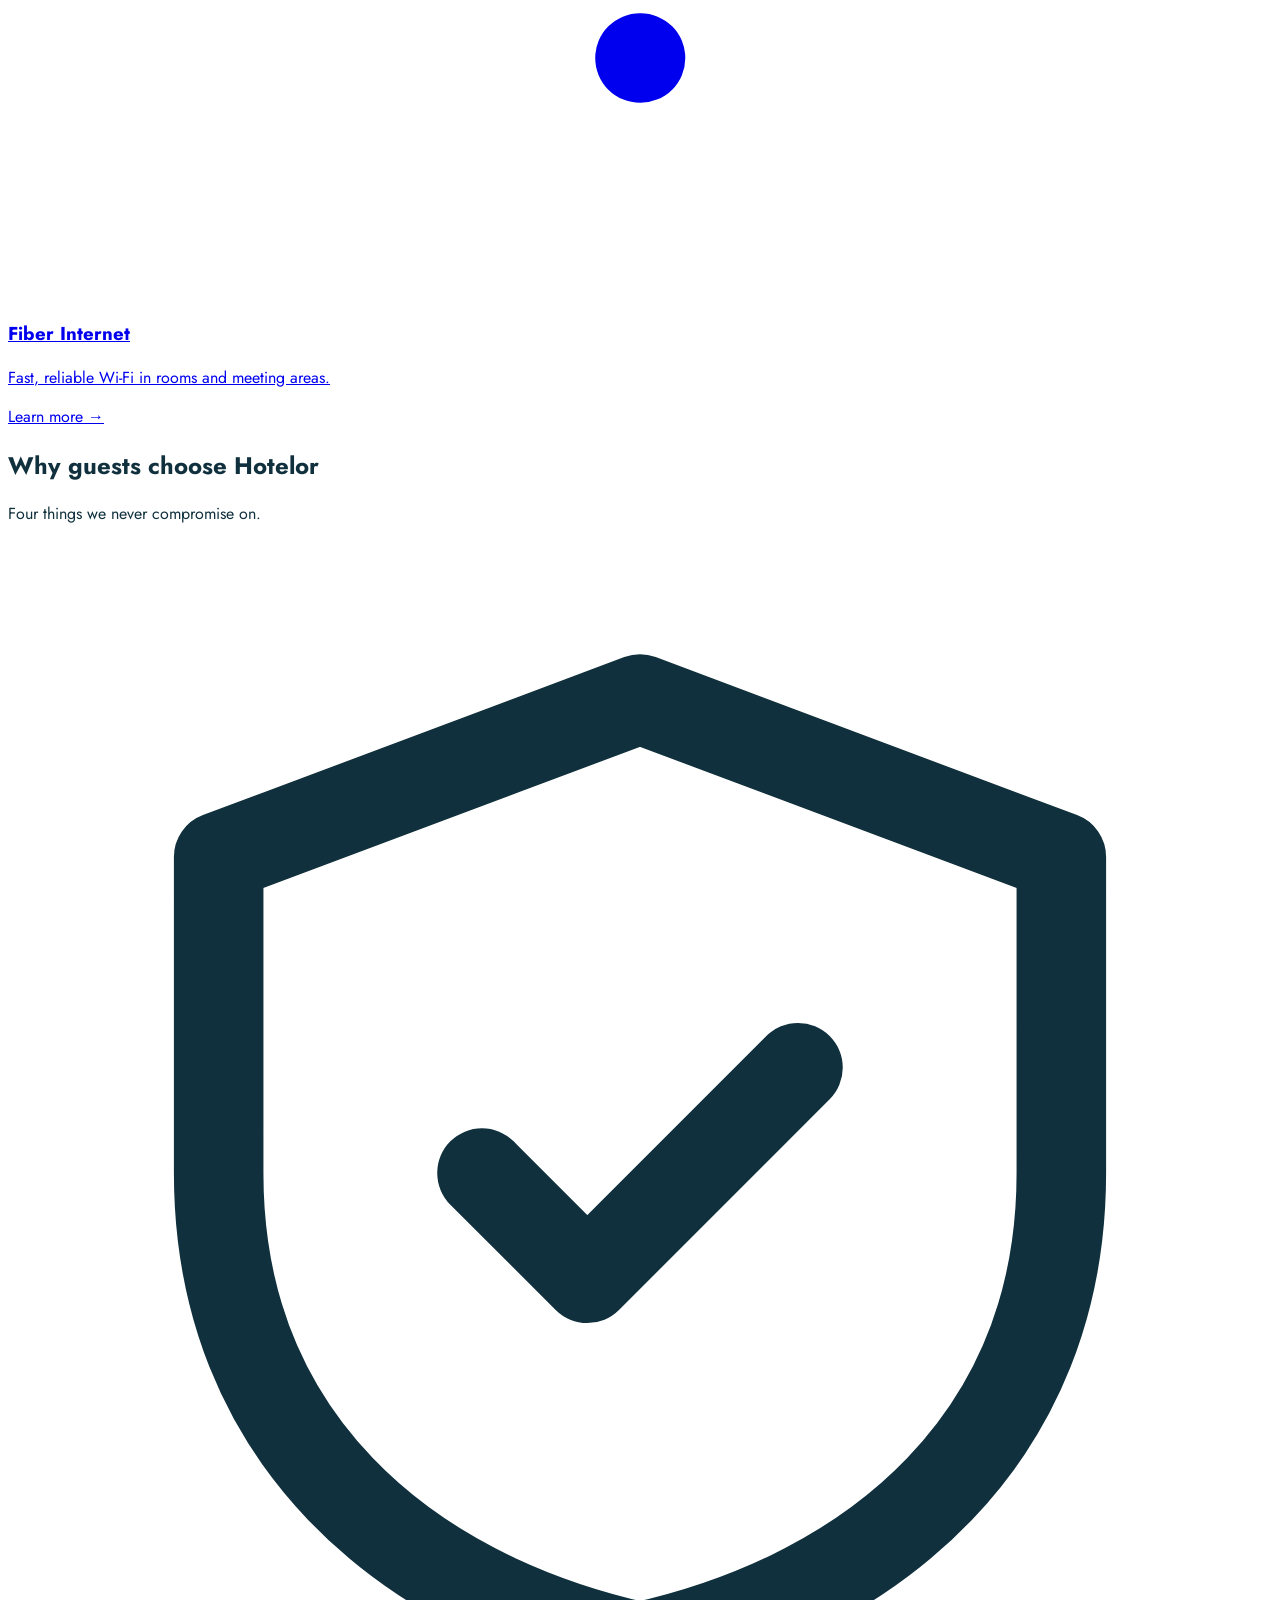
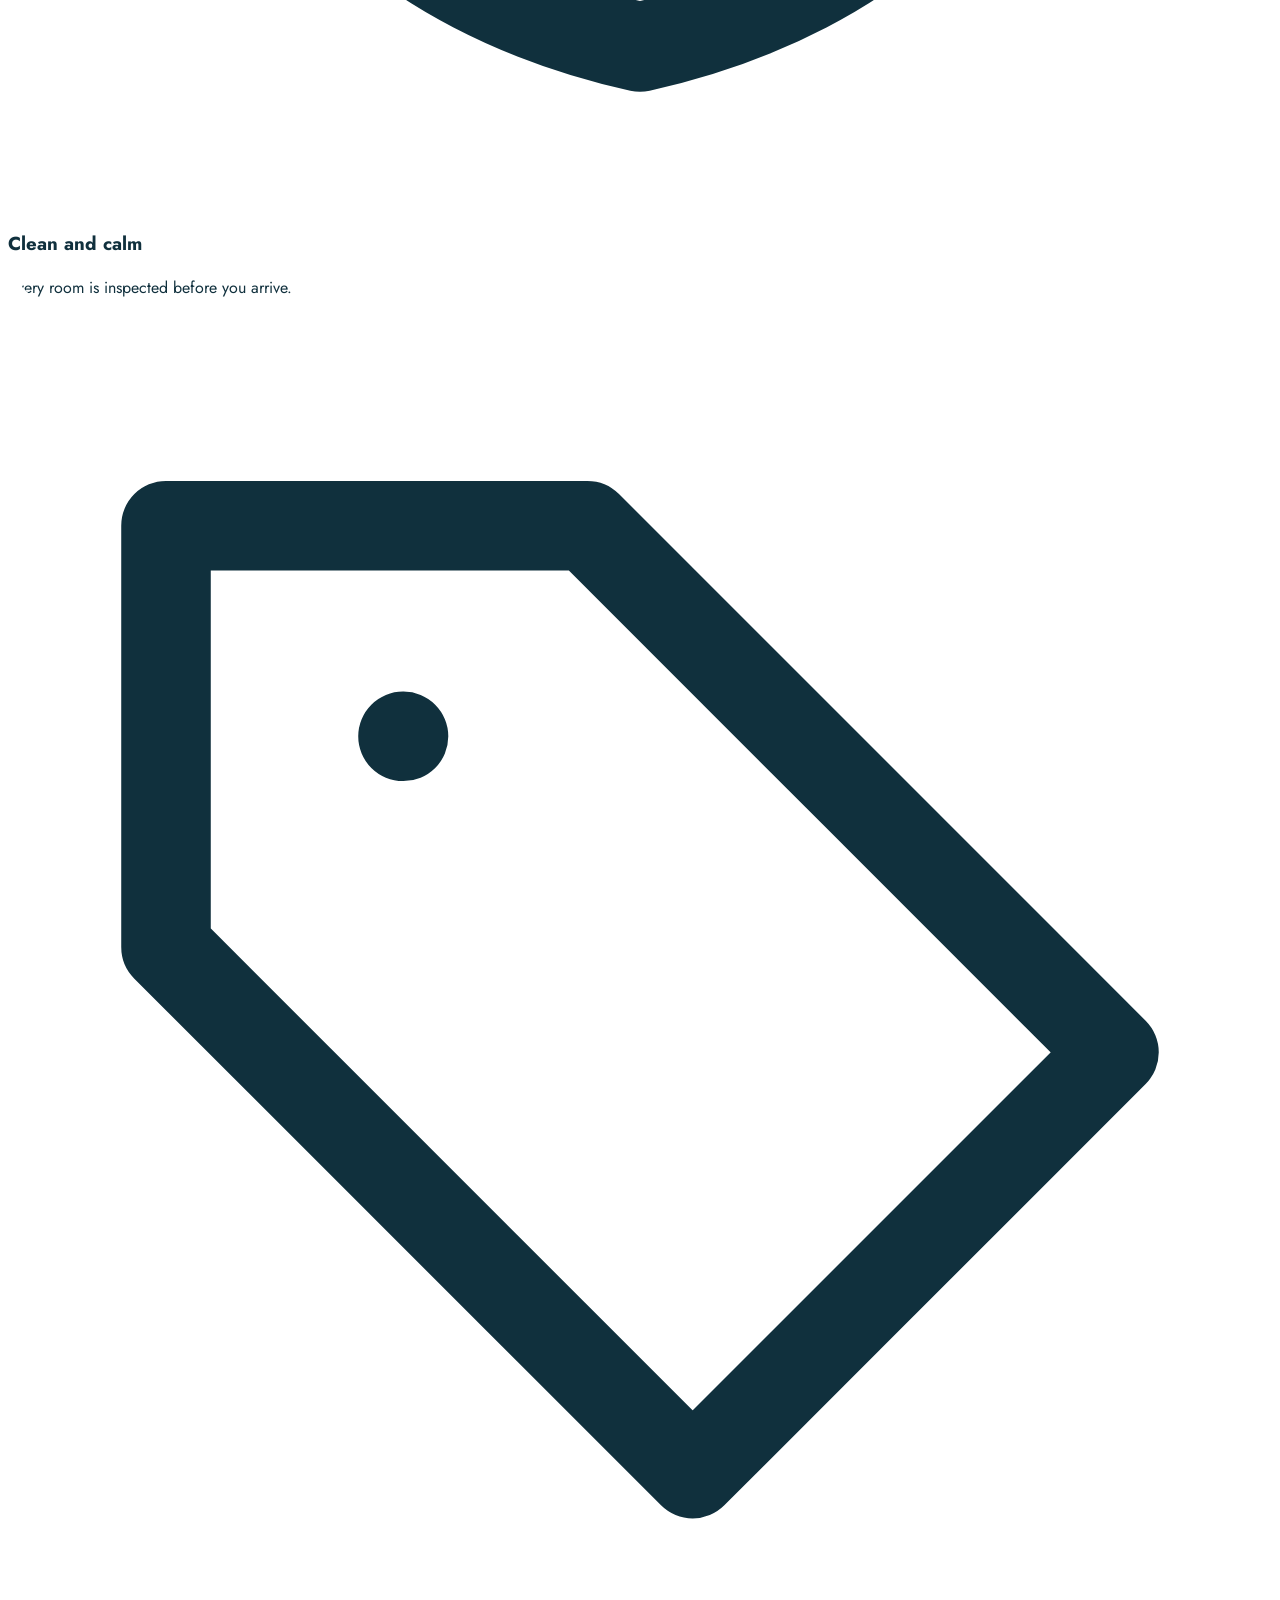
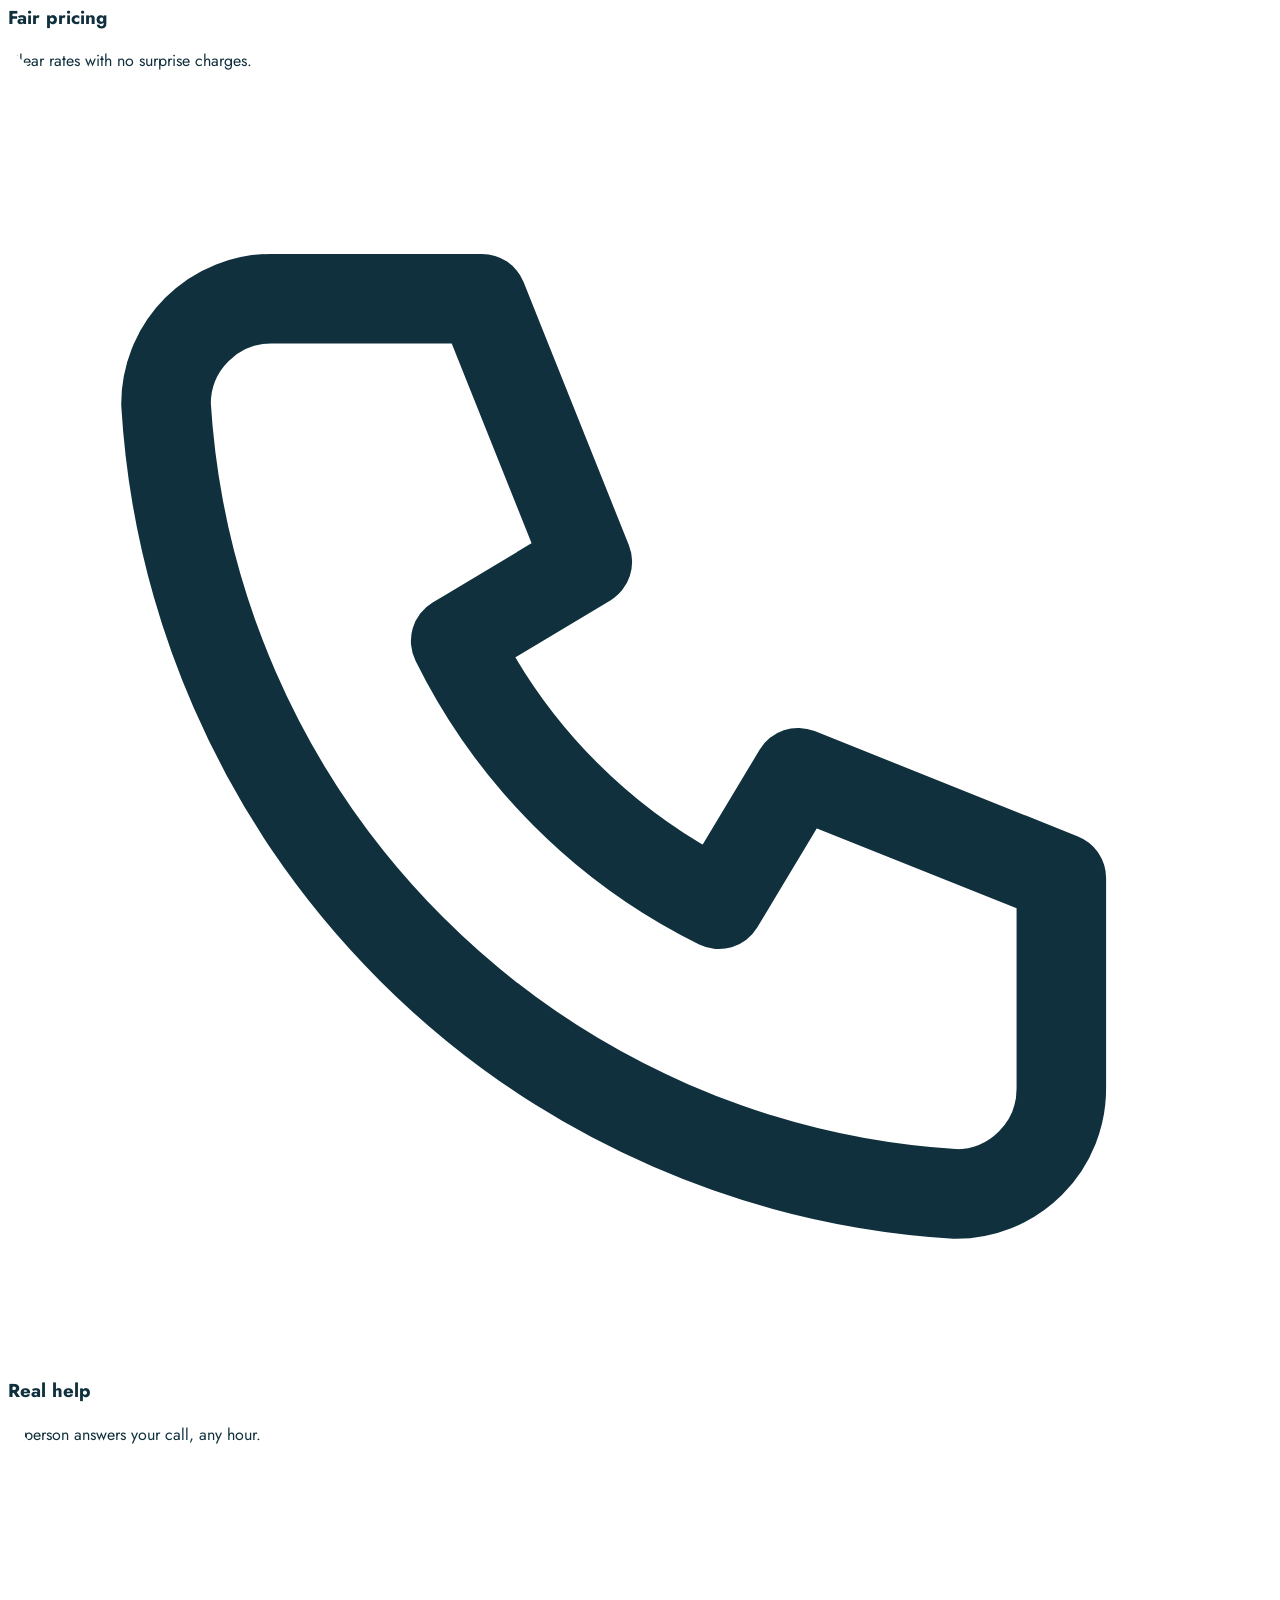
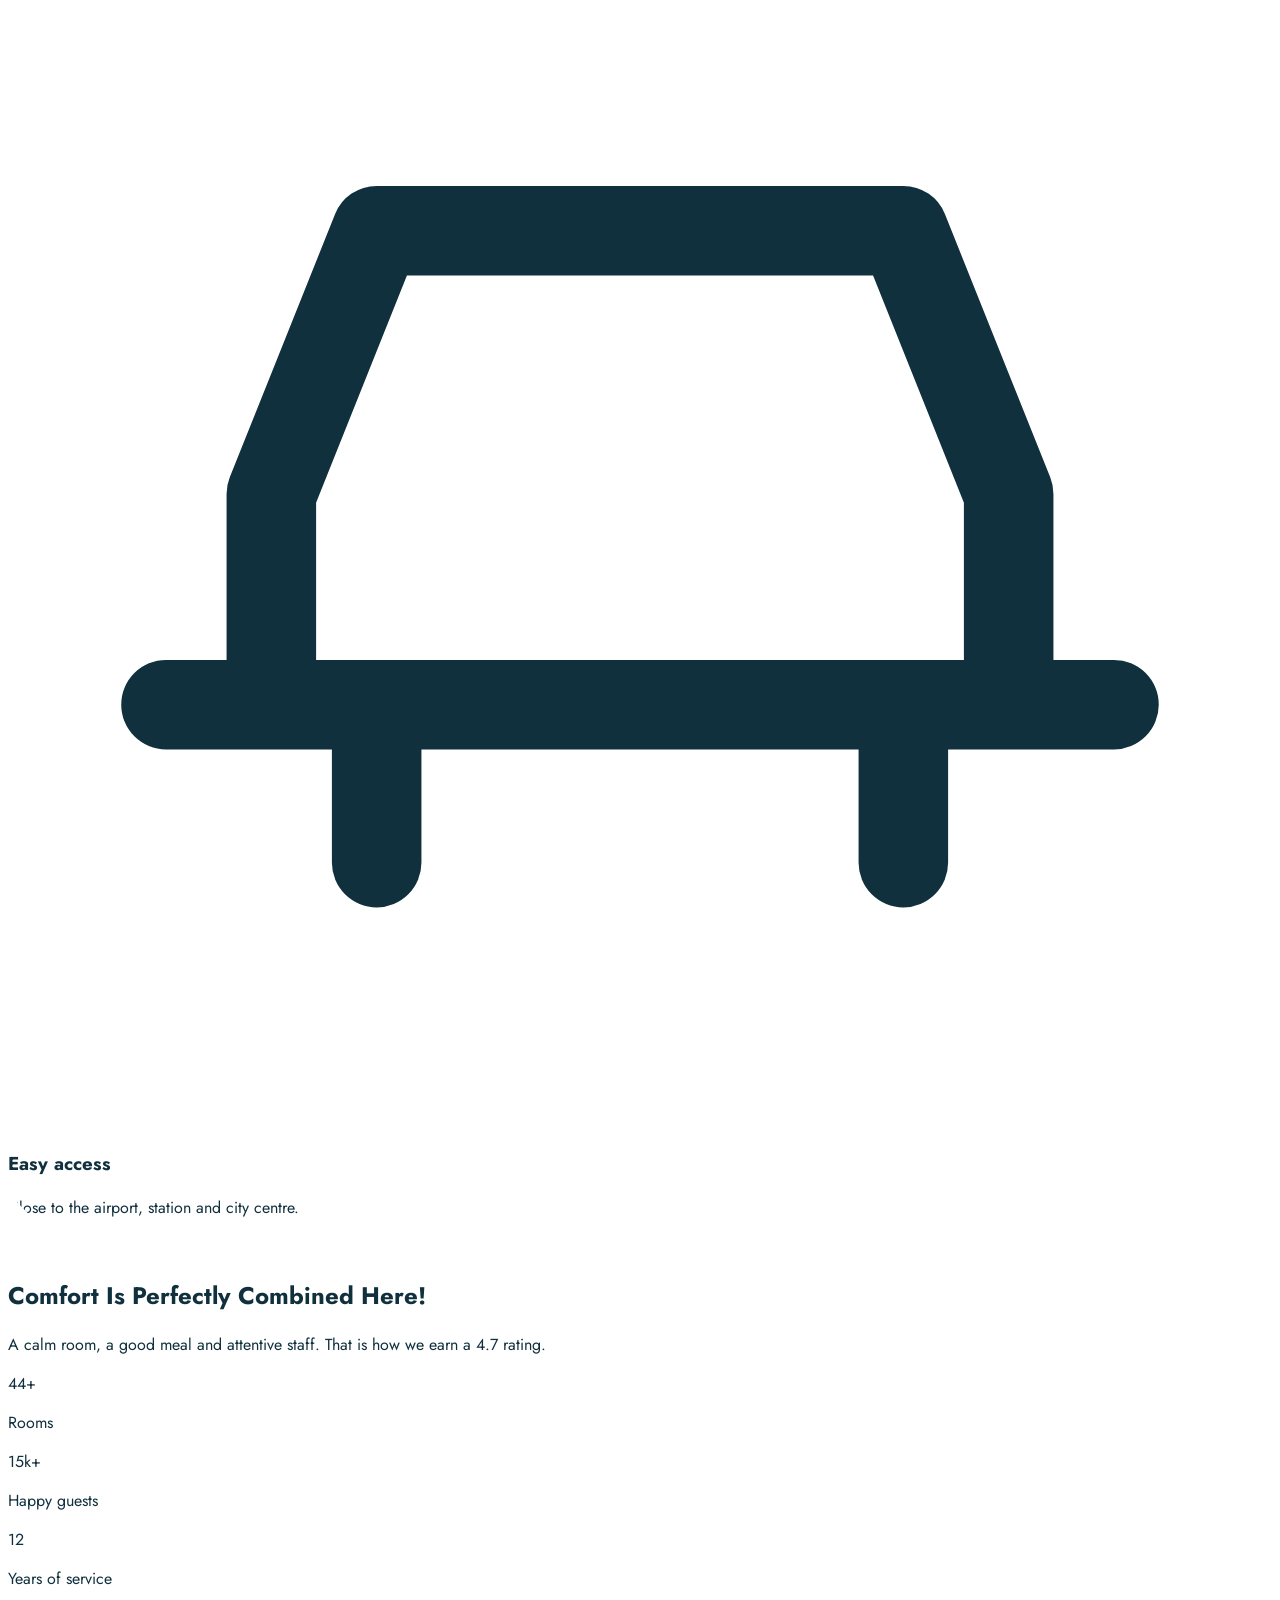
==== commit a1666b53: "Updated Header" ====
--- a/index.html
+++ b/index.html
@@ -6,8 +6,8 @@
 <link rel="preconnect" href="https://fonts.googleapis.com"><link rel="preconnect" href="https://fonts.gstatic.com" crossorigin>
 <link href="https://fonts.googleapis.com/css2?family=Cormorant+Garamond:wght@500;600;700&family=Jost:wght@300;400;500;600&display=swap" rel="stylesheet">
 <script src="https://cdn.tailwindcss.com/3.4.17"></script>
-<script src="js/tailwind-config.js?v=10"></script>
-<link rel="stylesheet" href="css/style.css?v=10">
+<script src="js/tailwind-config.js?v=21"></script>
+<link rel="stylesheet" href="css/style.css?v=21">
 </head>
 <body data-page="home" class="bg-white overflow-x-hidden">
 <div id="site-header"></div>
@@ -121,5 +121,5 @@
 <section class="relative py-14 md:py-16 text-white text-center overflow-hidden bg-deep"><img src="https://images.unsplash.com/photo-1566073771259-6a8506099945?auto=format&fit=crop&w=1600&q=80" alt="" class="absolute inset-0 w-full h-full object-cover opacity-30"><div class="relative max-w-2xl mx-auto px-5 reveal"><h2 class="font-serif text-4xl md:text-5xl font-bold">Planning a stay or a corporate event?</h2><p class="mt-4 text-white/80">Tell us your dates and needs. We reply within one working day.</p><button data-enquiry="" class="mt-8 bg-brand hover:bg-white hover:text-ink transition rounded-full px-10 py-3 font-semibold pulse-ring">Send enquiry</button></div></section>
 </main>
 <div id="site-footer"></div>
-<script src="js/components.js?v=11"></script><script src="js/main.js?v=10"></script><script src="js/menu.js?v=10"></script><script src="js/hero.js?v=10"></script>
+<script src="js/components.js?v=21"></script><script src="js/main.js?v=21"></script><script src="js/menu.js?v=21"></script><script src="js/hero.js?v=21"></script>
 </body></html>
--- a/css/style.css
+++ b/css/style.css
@@ -90,3 +90,9 @@
 .shape-b:hover{transform:translateY(-8px);box-shadow:0 30px 60px -20px rgba(16,48,61,.5)}
 .shape-c{--cut:26px;clip-path:polygon(0 0,calc(100% - var(--cut)) 0,100% var(--cut),100% 100%,var(--cut) 100%,0 calc(100% - var(--cut)));transition:transform .5s ease,background-color .4s ease,color .4s ease}
 .shape-c:hover{transform:translateY(-6px);--cut:10px}
+
+#navbar.is-scrolled{background-color:rgba(16,48,61,.97)!important;backdrop-filter:blur(10px);box-shadow:0 10px 30px -12px rgba(16,48,61,.5)}
+#header.is-scrolled{color:#fff!important}
+#header.is-scrolled #navbar,#navbar.is-scrolled{background-color:#10303d!important;opacity:1!important}
+.nav-link.is-active{color:#7fdcf5!important;font-weight:600}
+.nav-link.is-active::after{width:100%!important}
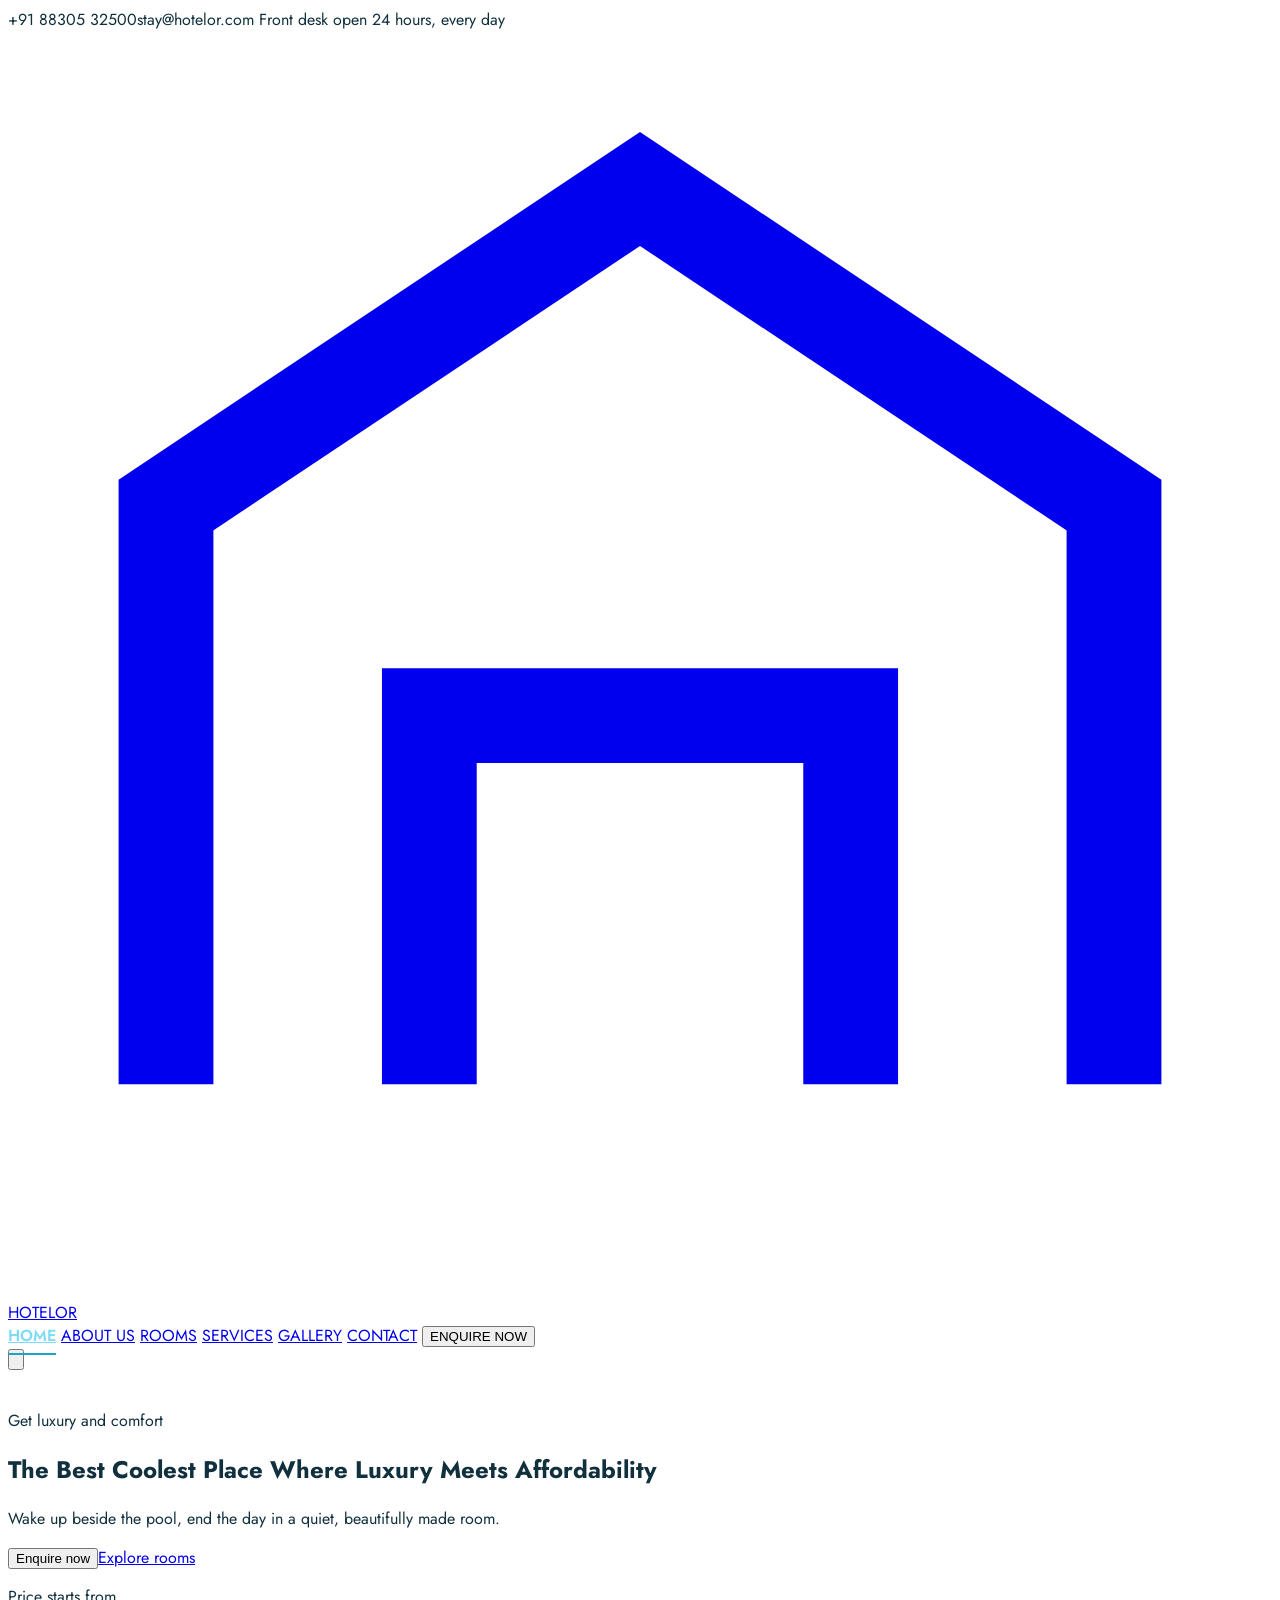
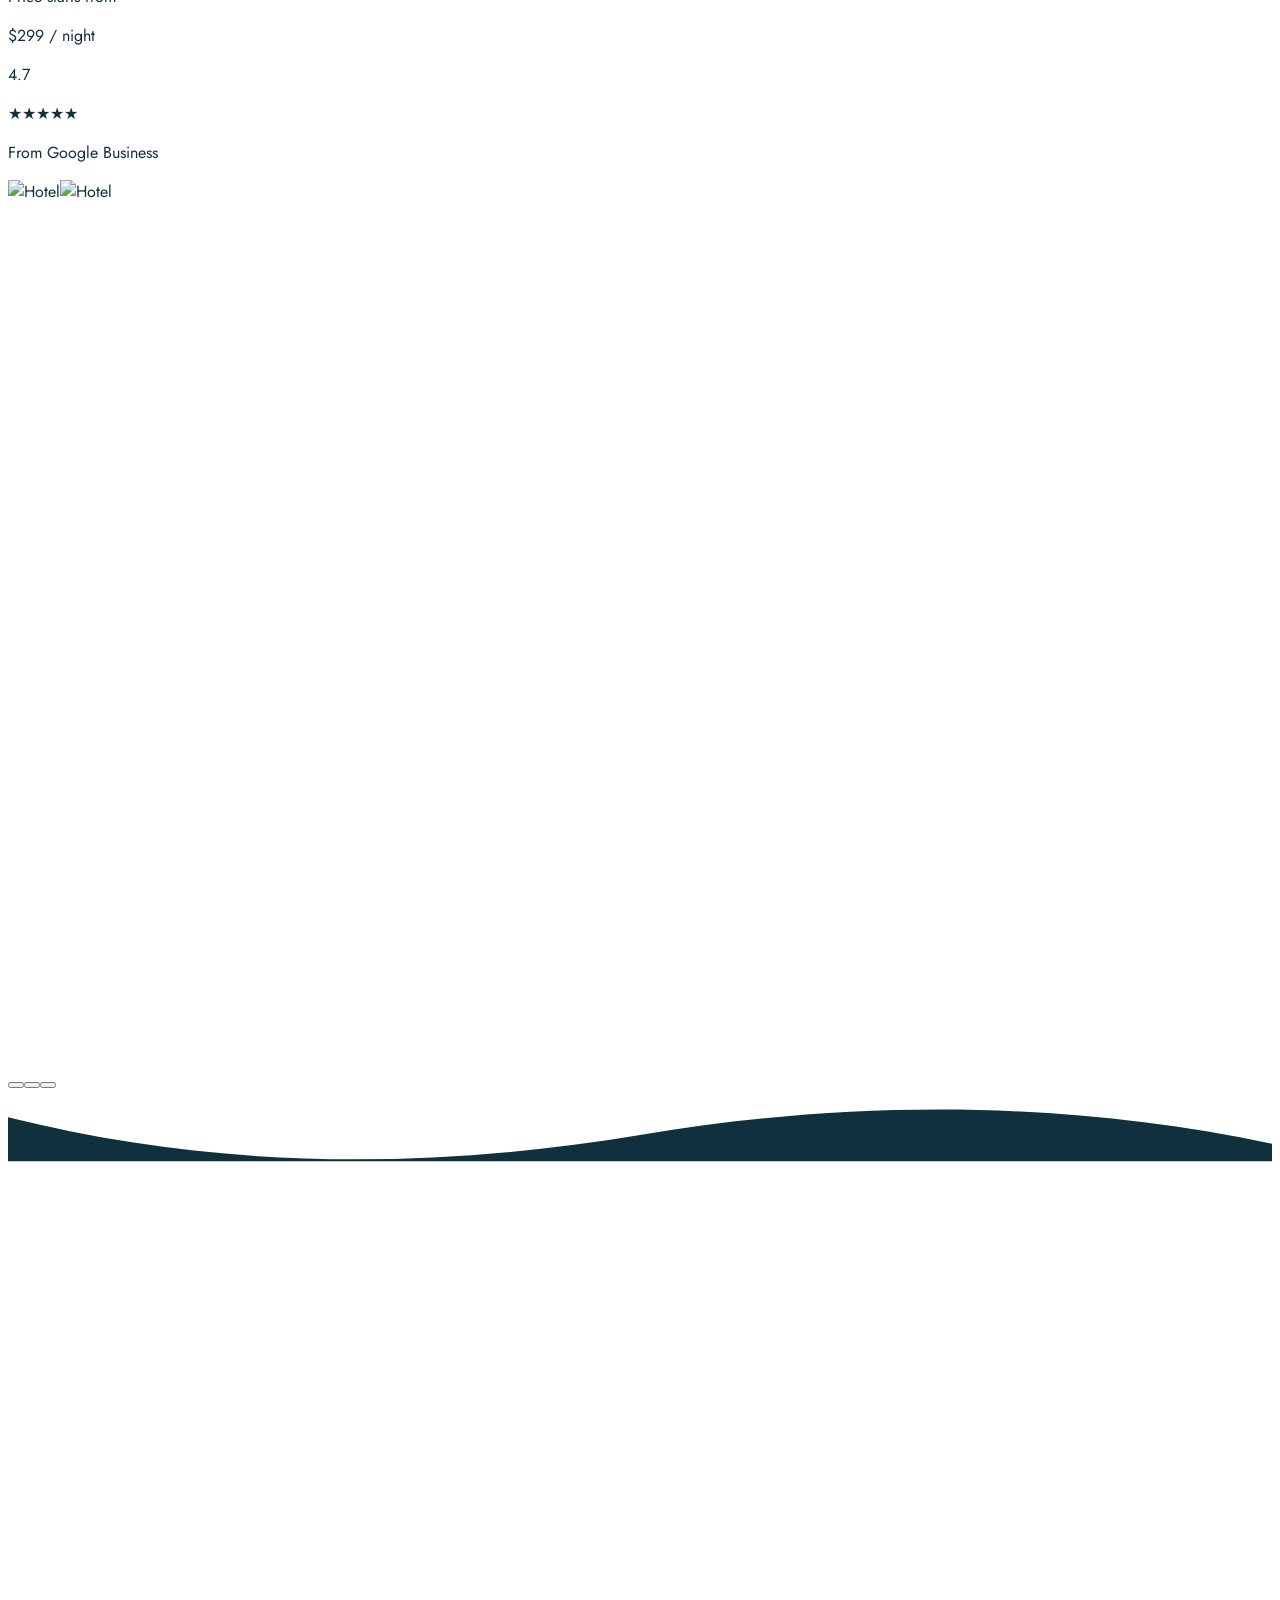
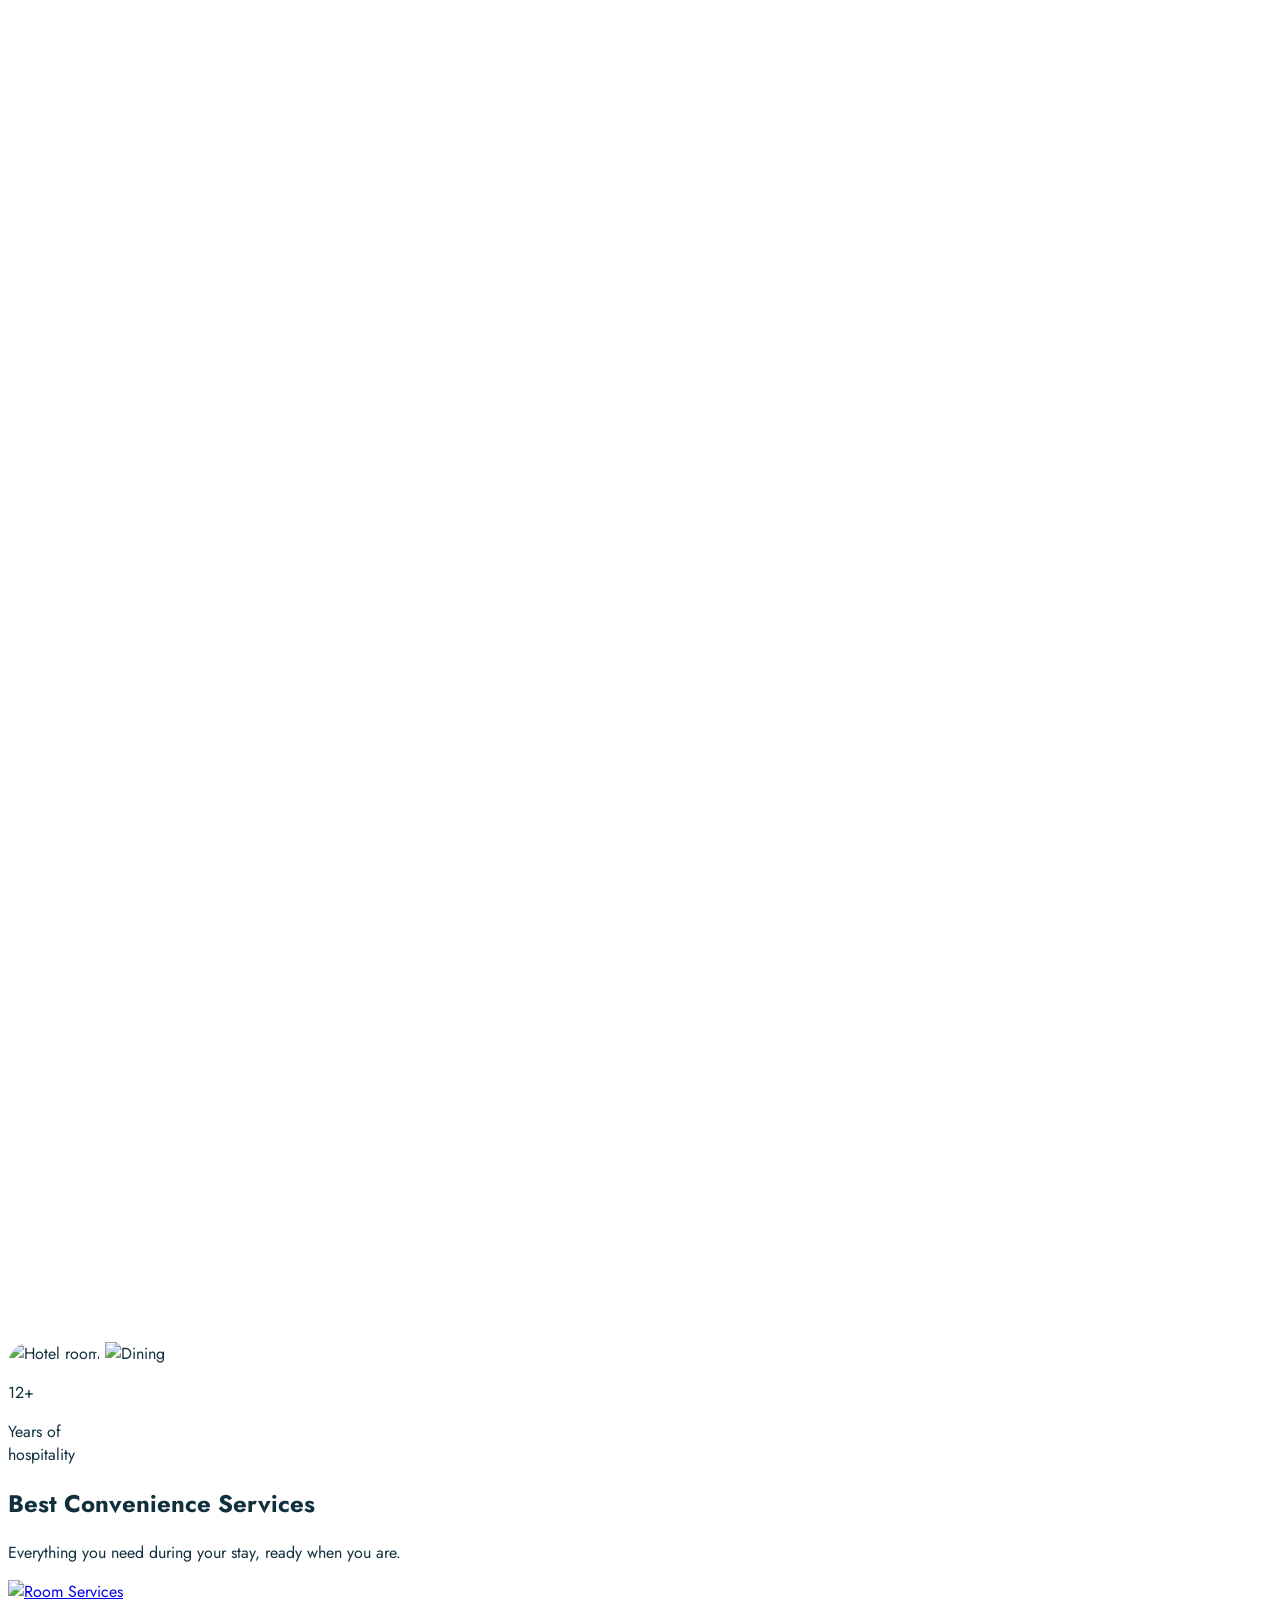
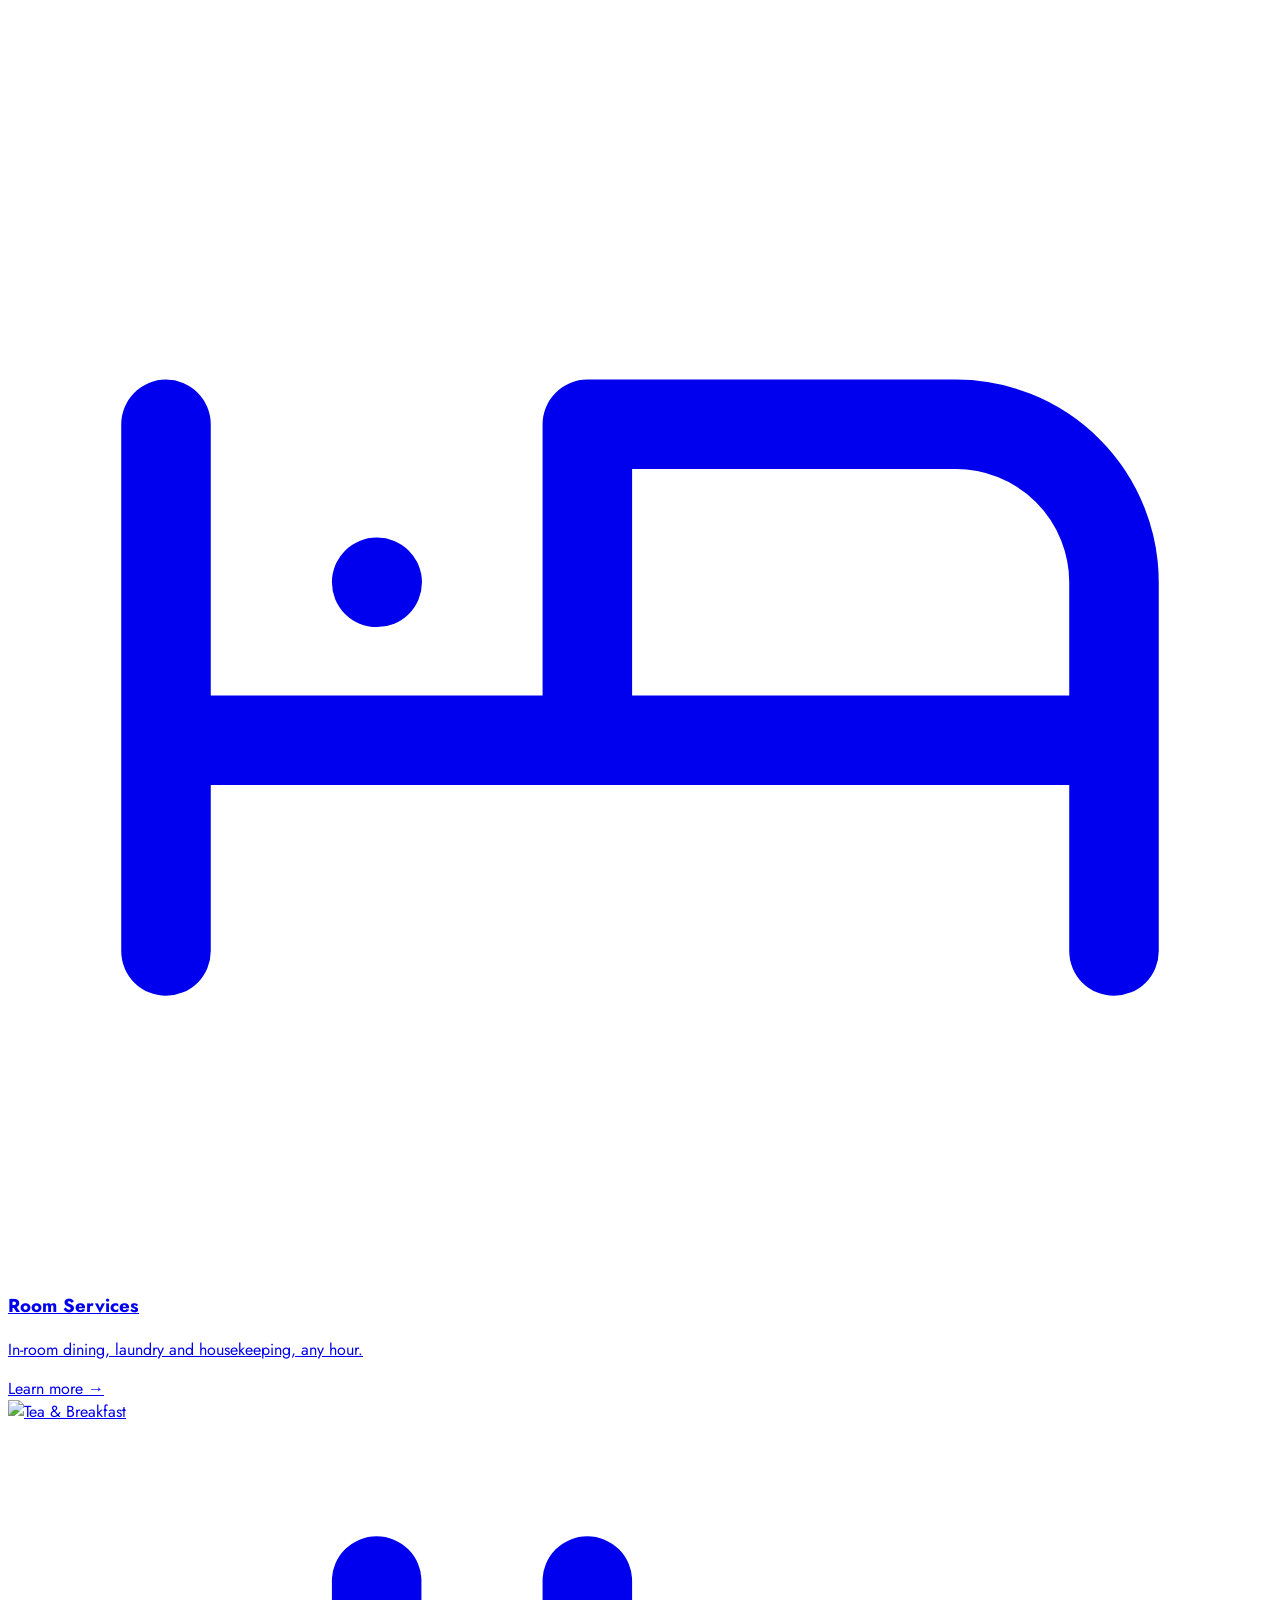
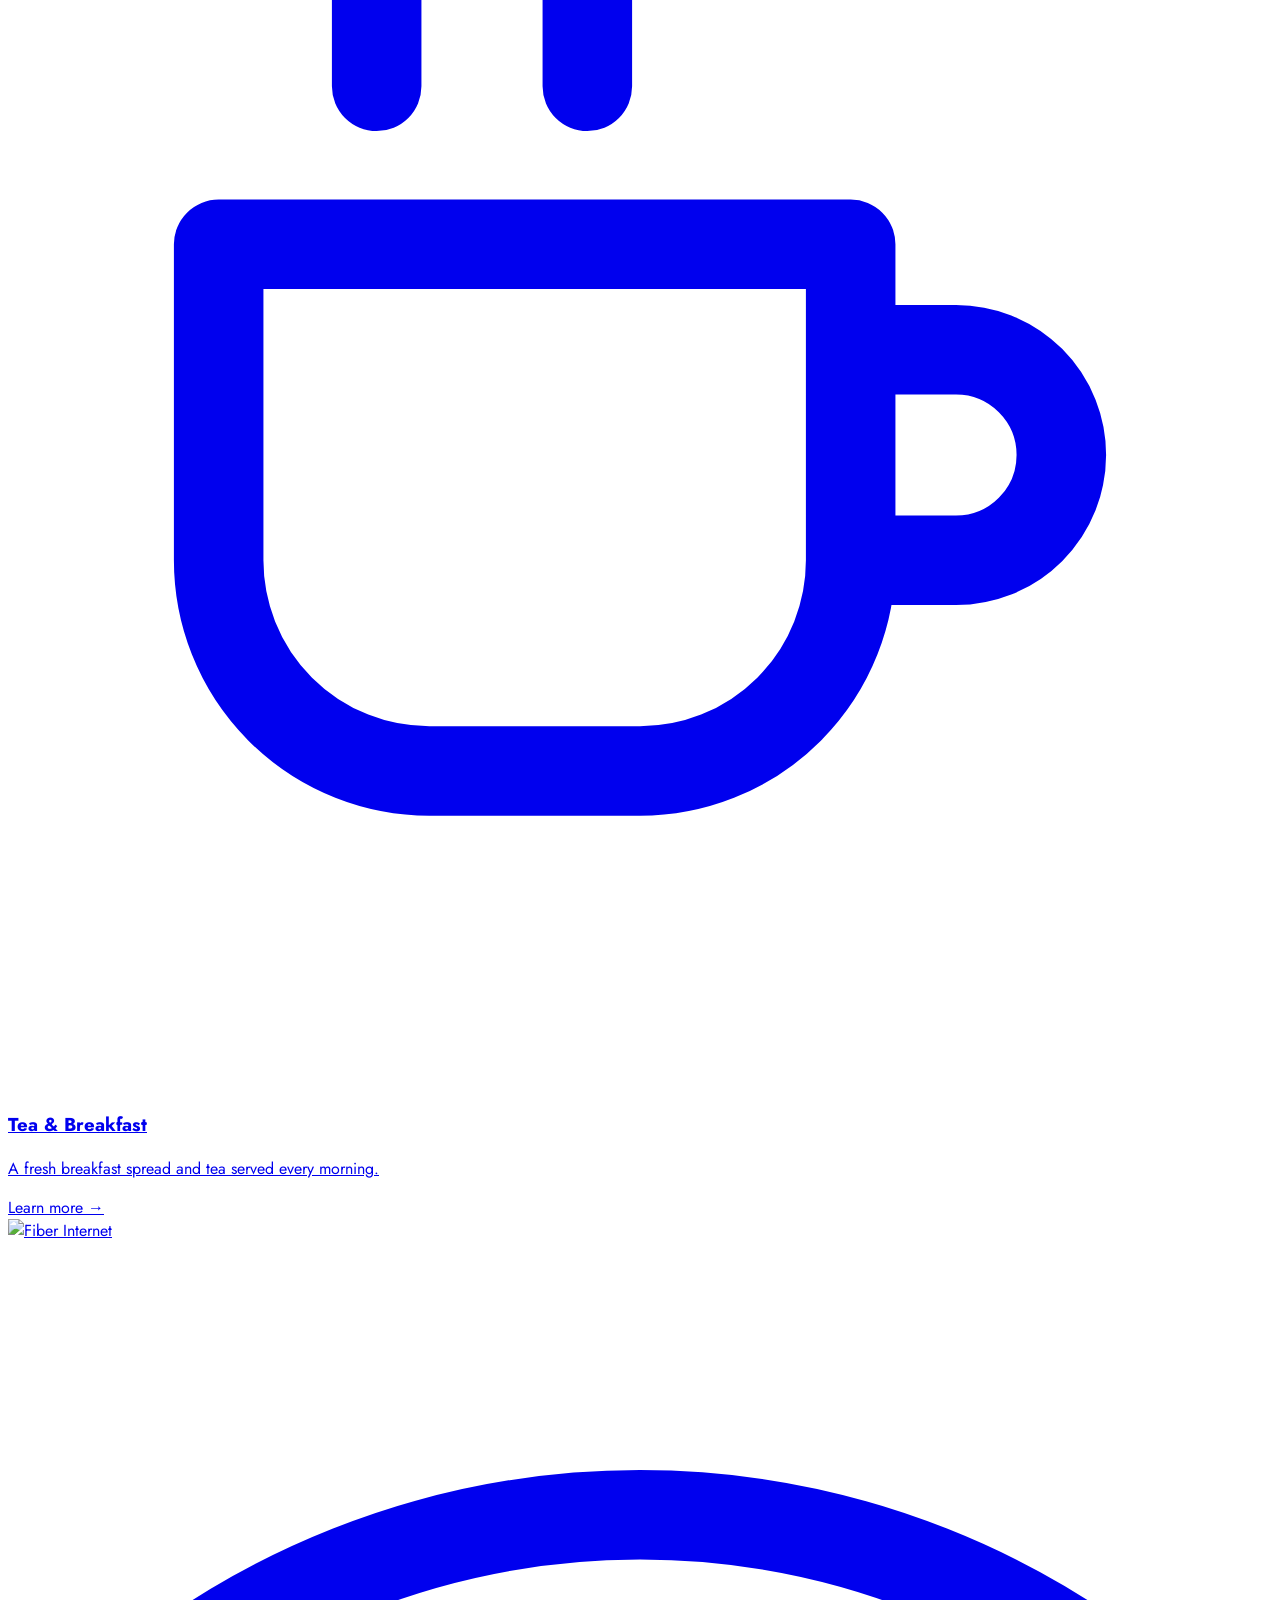
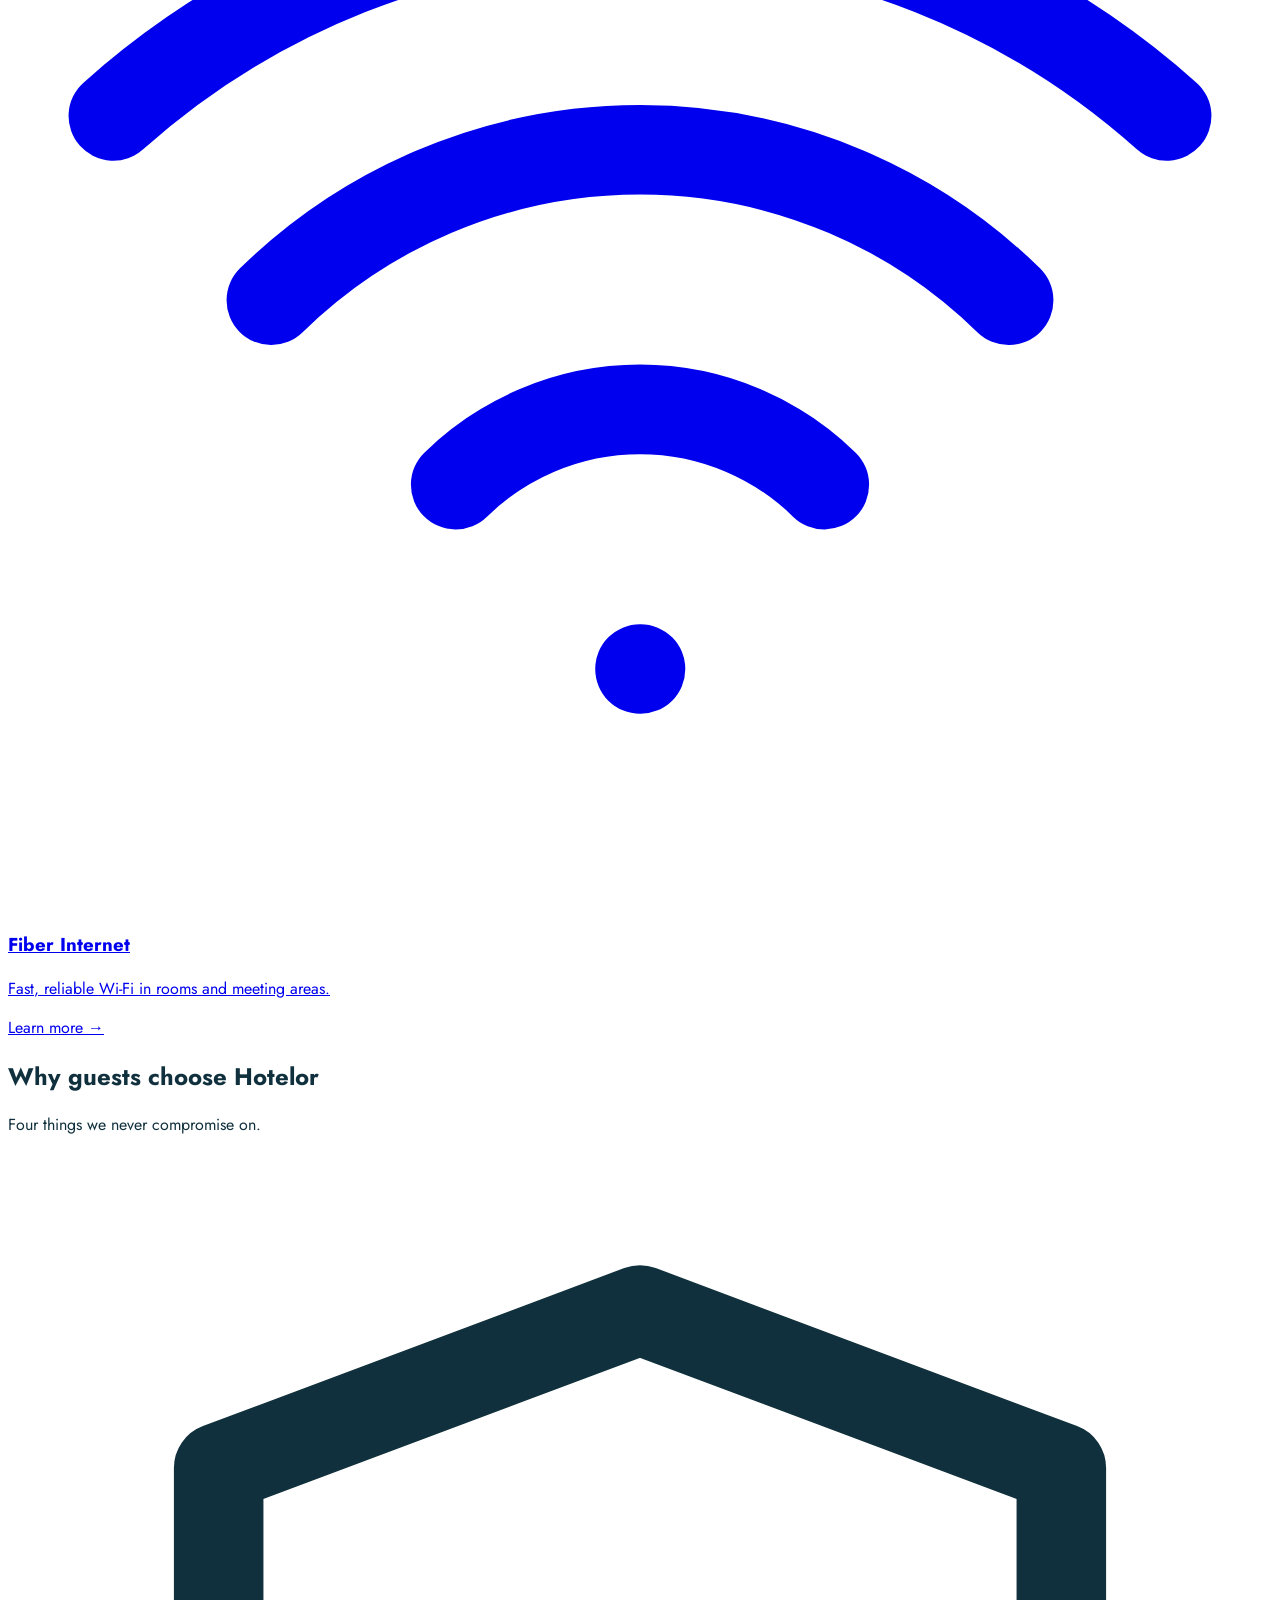
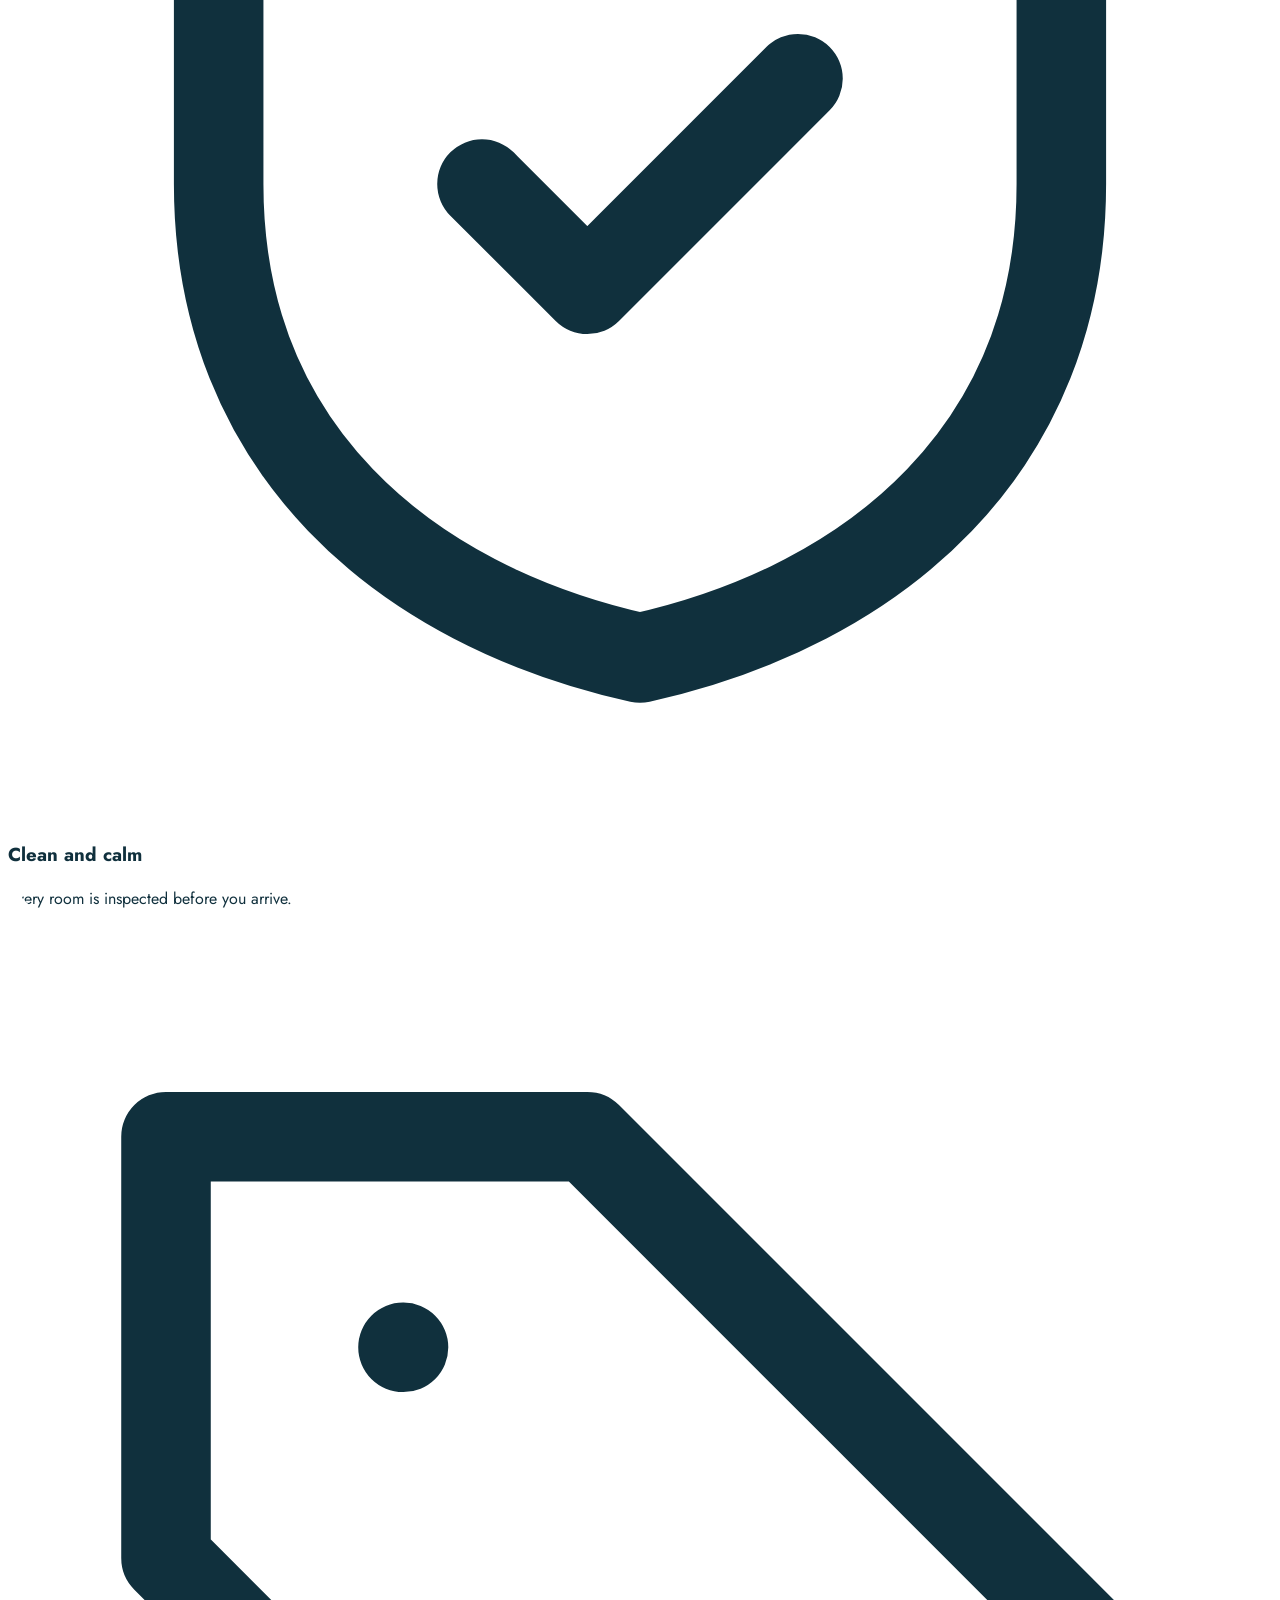
==== commit 16fe5ccf: "Updated layout" ====
--- a/index.html
+++ b/index.html
@@ -6,8 +6,8 @@
 <link rel="preconnect" href="https://fonts.googleapis.com"><link rel="preconnect" href="https://fonts.gstatic.com" crossorigin>
 <link href="https://fonts.googleapis.com/css2?family=Cormorant+Garamond:wght@500;600;700&family=Jost:wght@300;400;500;600&display=swap" rel="stylesheet">
 <script src="https://cdn.tailwindcss.com/3.4.17"></script>
-<script src="js/tailwind-config.js?v=21"></script>
-<link rel="stylesheet" href="css/style.css?v=21">
+<script src="js/tailwind-config.js?v=24"></script>
+<link rel="stylesheet" href="css/style.css?v=24">
 </head>
 <body data-page="home" class="bg-white overflow-x-hidden">
 <div id="site-header"></div>
@@ -16,7 +16,7 @@
 <div class="slide absolute inset-0 active">
 <div class="absolute inset-0 overflow-hidden"><img src="https://images.unsplash.com/photo-1566073771259-6a8506099945?auto=format&fit=crop&w=1600&q=80" alt="" class="kb w-full h-full object-cover"></div>
 <div class="absolute inset-0 bg-gradient-to-r from-ink/90 via-deep/70 to-deep/30"></div>
-<div class="relative max-w-[1800px] mx-auto px-4 sm:px-8 lg:px-12 xl:px-16 h-full pt-32 pb-12 md:pb-14 grid lg:grid-cols-2 gap-10 items-center">
+<div class="relative max-w-[1800px] mx-auto px-4 sm:px-8 lg:px-12 xl:px-16 h-full pt-28 pb-12 md:pb-14 grid lg:grid-cols-2 gap-10 items-center">
 <div class="txt text-white"><p class="text-sm tracking-widest text-brand">Get luxury and comfort</p>
 <h1 class="font-serif text-4xl sm:text-5xl xl:text-6xl font-bold leading-tight mt-3">The Best Coolest Place Where Luxury Meets Affordability</h1>
 <p class="mt-4 text-white/85 max-w-md">Wake up beside the pool, end the day in a quiet, beautifully made room.</p>
@@ -28,7 +28,7 @@
 </div></div><div class="slide absolute inset-0">
 <div class="absolute inset-0 overflow-hidden"><img src="https://images.unsplash.com/photo-1520250497591-112f2f40a3f4?auto=format&fit=crop&w=1600&q=80" alt="" class="kb w-full h-full object-cover"></div>
 <div class="absolute inset-0 bg-gradient-to-r from-ink/90 via-deep/70 to-deep/30"></div>
-<div class="relative max-w-[1800px] mx-auto px-4 sm:px-8 lg:px-12 xl:px-16 h-full pt-32 pb-12 md:pb-14 grid lg:grid-cols-2 gap-10 items-center">
+<div class="relative max-w-[1800px] mx-auto px-4 sm:px-8 lg:px-12 xl:px-16 h-full pt-28 pb-12 md:pb-14 grid lg:grid-cols-2 gap-10 items-center">
 <div class="txt text-white"><p class="text-sm tracking-widest text-brand">Resort style living</p>
 <h1 class="font-serif text-4xl sm:text-5xl xl:text-6xl font-bold leading-tight mt-3">Relax, Recharge and Feel at Home</h1>
 <p class="mt-4 text-white/85 max-w-md">Spa, dining and fibre internet, all under one roof.</p>
@@ -40,7 +40,7 @@
 </div></div><div class="slide absolute inset-0">
 <div class="absolute inset-0 overflow-hidden"><img src="https://images.unsplash.com/photo-1542314831-068cd1dbfeeb?auto=format&fit=crop&w=1600&q=80" alt="" class="kb w-full h-full object-cover"></div>
 <div class="absolute inset-0 bg-gradient-to-r from-ink/90 via-deep/70 to-deep/30"></div>
-<div class="relative max-w-[1800px] mx-auto px-4 sm:px-8 lg:px-12 xl:px-16 h-full pt-32 pb-12 md:pb-14 grid lg:grid-cols-2 gap-10 items-center">
+<div class="relative max-w-[1800px] mx-auto px-4 sm:px-8 lg:px-12 xl:px-16 h-full pt-28 pb-12 md:pb-14 grid lg:grid-cols-2 gap-10 items-center">
 <div class="txt text-white"><p class="text-sm tracking-widest text-brand">Made for business and family</p>
 <h1 class="font-serif text-4xl sm:text-5xl xl:text-6xl font-bold leading-tight mt-3">Stay Better. Every Single Time.</h1>
 <p class="mt-4 text-white/85 max-w-md">Rooms and suites for corporate teams, couples and families.</p>
@@ -54,18 +54,24 @@
 <svg class="absolute bottom-0 w-full h-20 text-mist z-10 pointer-events-none" viewBox="0 0 1440 80" preserveAspectRatio="none"><path fill="currentColor" d="M0 30c240 60 480 60 720 20s480-40 720 10v20H0z"/></svg>
 </section>
 
-<section class="bg-mist py-12 md:py-14"><div class="max-w-[1800px] mx-auto px-4 sm:px-8 lg:px-12 xl:px-16 grid lg:grid-cols-2 gap-8 items-center">
-<div class="relative w-full max-w-lg mx-auto aspect-square reveal">
-<img src="https://images.unsplash.com/photo-1618773928121-c32242e63f39?auto=format&fit=crop&w=800&q=80" alt="Room" class="absolute left-0 top-0 w-[65%] aspect-square object-cover rounded-2xl shadow-soft">
-<img src="https://images.unsplash.com/photo-1414235077428-338989a2e8c0?auto=format&fit=crop&w=600&q=80" alt="Dining" class="absolute right-0 bottom-0 w-[48%] aspect-square object-cover rounded-2xl shadow-soft border-8 border-mist">
-<div class="absolute right-2 top-8 bg-brand text-white rounded-full px-6 py-3 shadow-soft floaty"><p class="font-serif text-lg font-semibold">Luxury Room</p><p class="text-xs">Id adipisci numquam.</p></div>
-<a href="gallery.html" aria-label="Gallery" class="absolute left-2 bottom-0 w-20 h-20 rounded-full bg-deep text-white flex items-center justify-center pulse-ring hover:bg-brand transition"><svg class="w-8 h-8" fill="currentColor" viewBox="0 0 24 24"><path d="M8 5v14l11-7z"/></svg></a></div>
-<div class="reveal"><h2 class="font-serif text-4xl md:text-5xl font-bold text-deep">We Can Help You Feel More Comfortable!</h2>
-<p class="mt-5 text-ink/75 leading-relaxed">Our team looks after every detail of your stay, from a warm welcome at the door to a quiet, well-made room. Business trip or family holiday, we make it easy.</p>
-<div class="mt-7 group shape-b bg-white shadow-soft p-6 flex flex-col sm:flex-row sm:items-center gap-5">
-<span class="w-14 h-14 rounded-full bg-brand text-white flex items-center justify-center shrink-0 group-hover:rotate-[360deg] transition duration-700"><svg class="w-7 h-7" fill="none" stroke="currentColor" stroke-width="1.7" stroke-linecap="round" stroke-linejoin="round" viewBox="0 0 24 24"><path d="M5 4h4l2 5-2.5 1.5a11 11 0 005 5L15 13l5 2v4a2 2 0 01-2 2A16 16 0 013 6a2 2 0 012-2z"/></svg></span>
-<div><p class="font-serif text-lg text-deep">For more information, call or write to us</p><p class="font-serif text-2xl font-bold mt-1">+569-124-7891</p></div>
-<button data-enquiry="" class="sm:ml-auto bg-brand hover:bg-deep transition text-white rounded-full px-6 py-2.5 text-sm font-semibold">Enquire</button></div></div></div></section>
+<section class="bg-mist py-12 md:py-16"><div class="max-w-[1800px] mx-auto px-4 sm:px-8 lg:px-12 xl:px-16 grid lg:grid-cols-2 gap-10 lg:gap-14 items-center">
+<div class="reveal order-2 lg:order-1">
+<span class="inline-block text-sm tracking-widest text-brand font-semibold uppercase">About Hotelor</span>
+<h2 class="font-serif text-4xl md:text-5xl font-bold text-deep mt-2 leading-tight">A Warm Welcome, A Calm Stay, Every Time</h2>
+<p class="mt-5 text-ink/75 leading-relaxed">For over twelve years Hotelor has hosted business travellers, couples and families. Our team looks after every detail, from a friendly greeting at the door to a quiet, well-made room, so you can simply relax.</p>
+<ul class="mt-6 grid sm:grid-cols-2 gap-3 text-sm font-medium text-deep">
+<li class="flex items-center gap-3"><span class="w-7 h-7 rounded-full bg-brand text-white flex items-center justify-center shrink-0"><svg class="w-4 h-4" fill="none" stroke="currentColor" stroke-width="2.5" stroke-linecap="round" stroke-linejoin="round" viewBox="0 0 24 24"><path d="M5 12l5 5 9-10"/></svg></span>24-hour front desk</li>
+<li class="flex items-center gap-3"><span class="w-7 h-7 rounded-full bg-brand text-white flex items-center justify-center shrink-0"><svg class="w-4 h-4" fill="none" stroke="currentColor" stroke-width="2.5" stroke-linecap="round" stroke-linejoin="round" viewBox="0 0 24 24"><path d="M5 12l5 5 9-10"/></svg></span>Clean, inspected rooms</li>
+<li class="flex items-center gap-3"><span class="w-7 h-7 rounded-full bg-brand text-white flex items-center justify-center shrink-0"><svg class="w-4 h-4" fill="none" stroke="currentColor" stroke-width="2.5" stroke-linecap="round" stroke-linejoin="round" viewBox="0 0 24 24"><path d="M5 12l5 5 9-10"/></svg></span>Fast fibre Wi-Fi</li>
+<li class="flex items-center gap-3"><span class="w-7 h-7 rounded-full bg-brand text-white flex items-center justify-center shrink-0"><svg class="w-4 h-4" fill="none" stroke="currentColor" stroke-width="2.5" stroke-linecap="round" stroke-linejoin="round" viewBox="0 0 24 24"><path d="M5 12l5 5 9-10"/></svg></span>Fair, clear pricing</li></ul>
+<div class="mt-7 flex flex-wrap items-center gap-4">
+<a href="about.html" class="bg-brand hover:bg-deep transition text-white rounded-full px-8 py-3 text-sm font-semibold">Read our story</a>
+<div class="flex items-center gap-3"><span class="w-12 h-12 rounded-full bg-white text-brand shadow-soft flex items-center justify-center shrink-0"><svg class="w-6 h-6" fill="none" stroke="currentColor" stroke-width="1.7" stroke-linecap="round" stroke-linejoin="round" viewBox="0 0 24 24"><path d="M5 4h4l2 5-2.5 1.5a11 11 0 005 5L15 13l5 2v4a2 2 0 01-2 2A16 16 0 013 6a2 2 0 012-2z"/></svg></span><div><p class="text-xs text-ink/60">Call us anytime</p><p class="font-serif text-xl font-bold text-deep">+91 88305 32500</p></div></div></div></div>
+<div class="reveal order-1 lg:order-2 relative w-full max-w-xl mx-auto h-[380px] sm:h-[460px]">
+<img src="https://images.unsplash.com/photo-1618773928121-c32242e63f39?auto=format&fit=crop&w=800&q=80" alt="Hotel room" class="absolute right-0 top-0 w-[62%] h-[78%] object-cover shadow-soft" style="border-radius:999px 999px 1.5rem 1.5rem">
+<img src="https://images.unsplash.com/photo-1414235077428-338989a2e8c0?auto=format&fit=crop&w=600&q=80" alt="Dining" class="absolute left-0 bottom-0 w-[50%] h-[52%] object-cover rounded-2xl shadow-soft border-8 border-mist">
+<div class="absolute left-2 top-6 bg-deep text-white rounded-2xl px-5 py-4 shadow-soft floaty text-center"><p class="font-serif text-4xl font-bold text-brand leading-none">12+</p><p class="text-xs mt-1">Years of<br>hospitality</p></div></div>
+</div></section>
 
 <section class="py-12 md:py-14"><div class="max-w-[1800px] mx-auto px-4 sm:px-8 lg:px-12 xl:px-16"><div class="text-center max-w-2xl mx-auto mb-8 reveal"><span class="inline-block w-12 h-1 rounded-full bg-brand mb-4"></span><h2 class="font-serif text-4xl md:text-5xl font-bold text-deep">Best Convenience Services</h2><p class="mt-3 text-ink/70">Everything you need during your stay, ready when you are.</p></div>
 <div class="grid md:grid-cols-3 gap-6 stagger"><div class="reveal"><a href="services.html" class="group shape-a block bg-white shadow-soft overflow-hidden h-full">
@@ -121,5 +127,5 @@
 <section class="relative py-14 md:py-16 text-white text-center overflow-hidden bg-deep"><img src="https://images.unsplash.com/photo-1566073771259-6a8506099945?auto=format&fit=crop&w=1600&q=80" alt="" class="absolute inset-0 w-full h-full object-cover opacity-30"><div class="relative max-w-2xl mx-auto px-5 reveal"><h2 class="font-serif text-4xl md:text-5xl font-bold">Planning a stay or a corporate event?</h2><p class="mt-4 text-white/80">Tell us your dates and needs. We reply within one working day.</p><button data-enquiry="" class="mt-8 bg-brand hover:bg-white hover:text-ink transition rounded-full px-10 py-3 font-semibold pulse-ring">Send enquiry</button></div></section>
 </main>
 <div id="site-footer"></div>
-<script src="js/components.js?v=21"></script><script src="js/main.js?v=21"></script><script src="js/menu.js?v=21"></script><script src="js/hero.js?v=21"></script>
+<script src="js/components.js?v=24"></script><script src="js/main.js?v=24"></script><script src="js/menu.js?v=24"></script><script src="js/hero.js?v=24"></script>
 </body></html>
